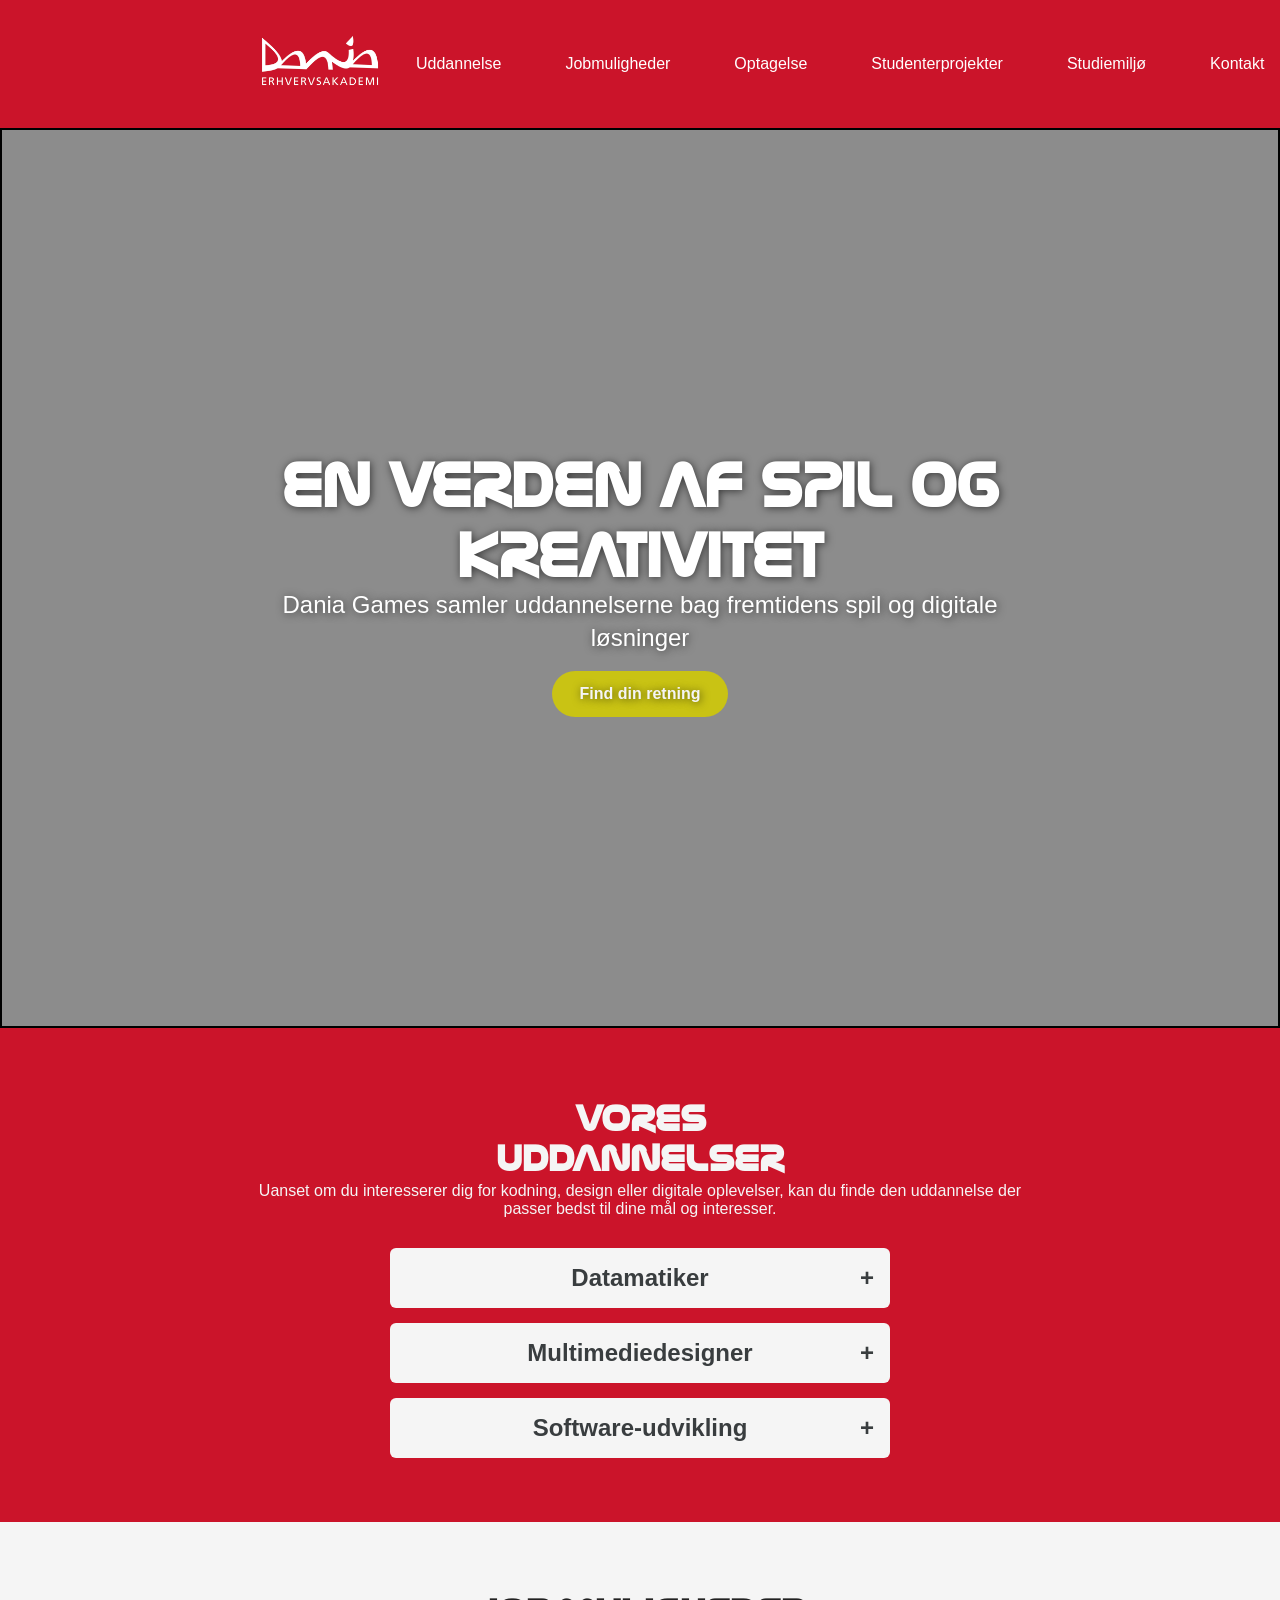
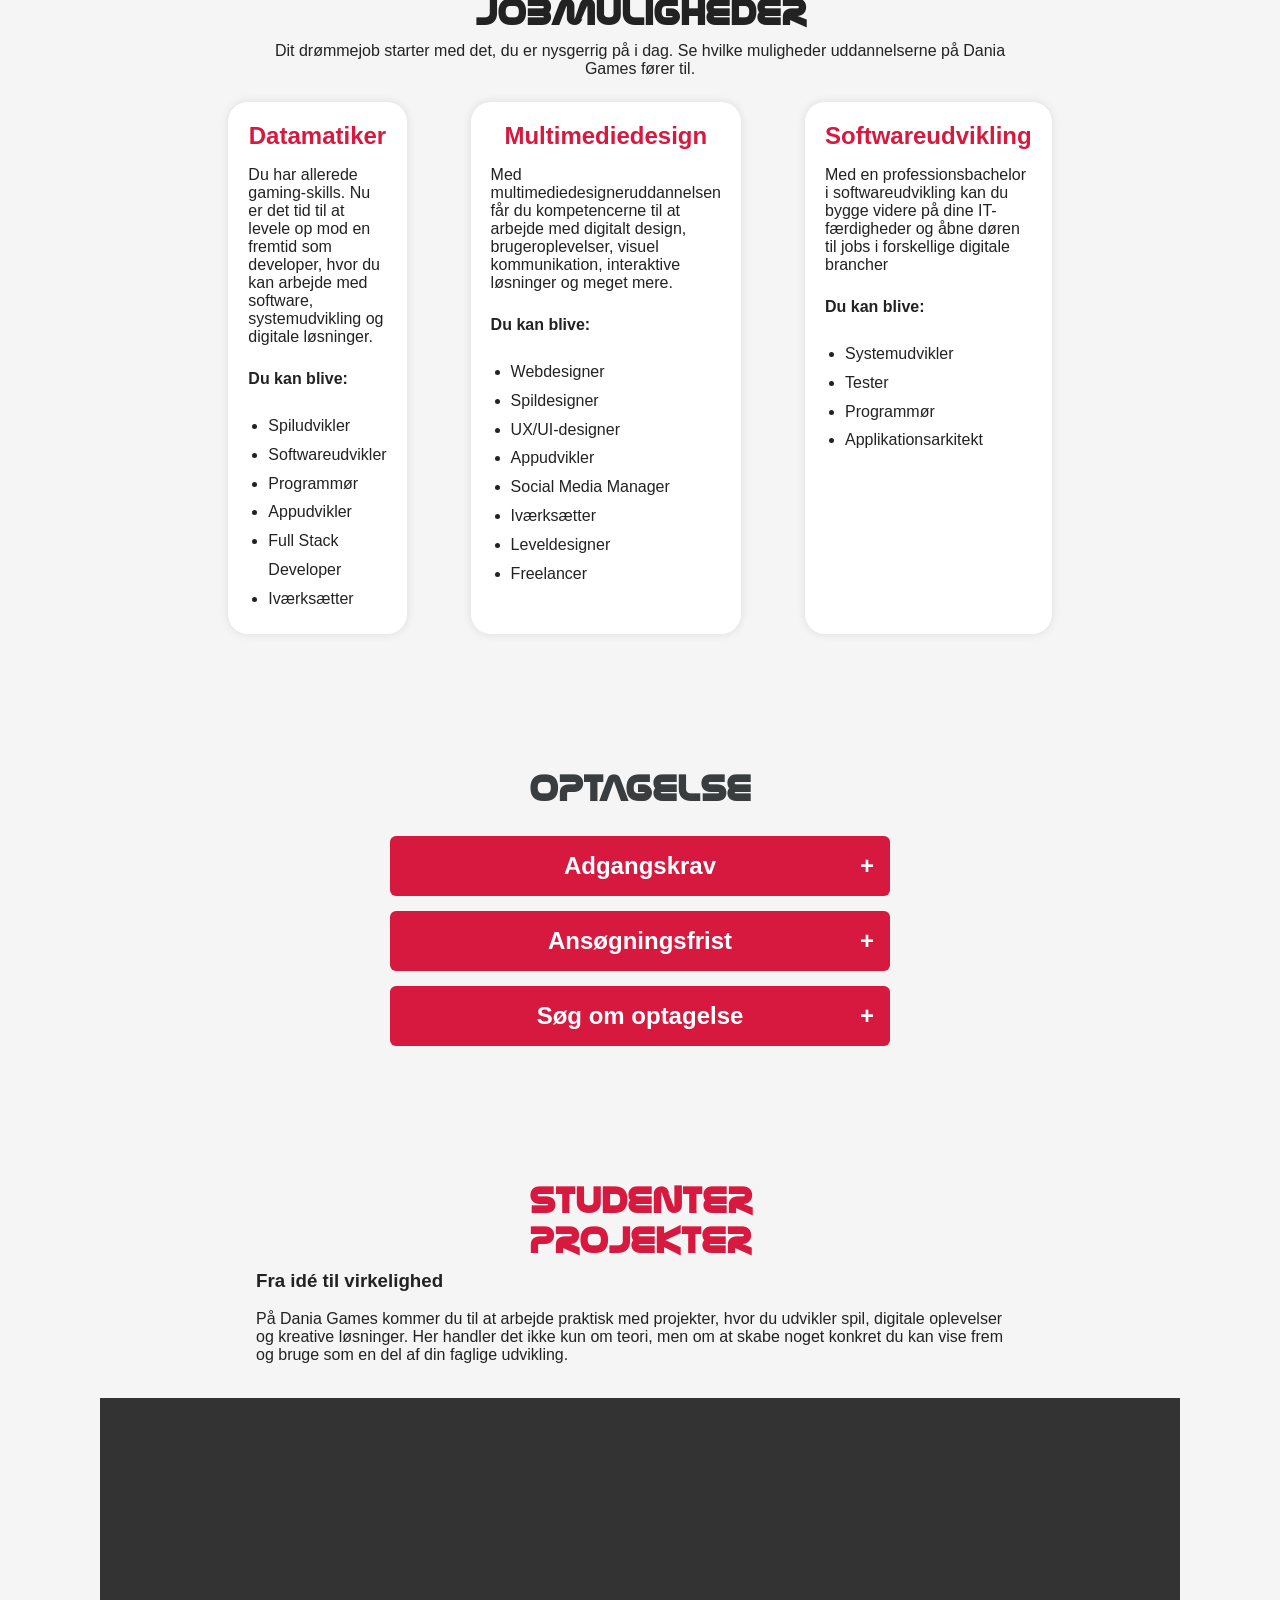
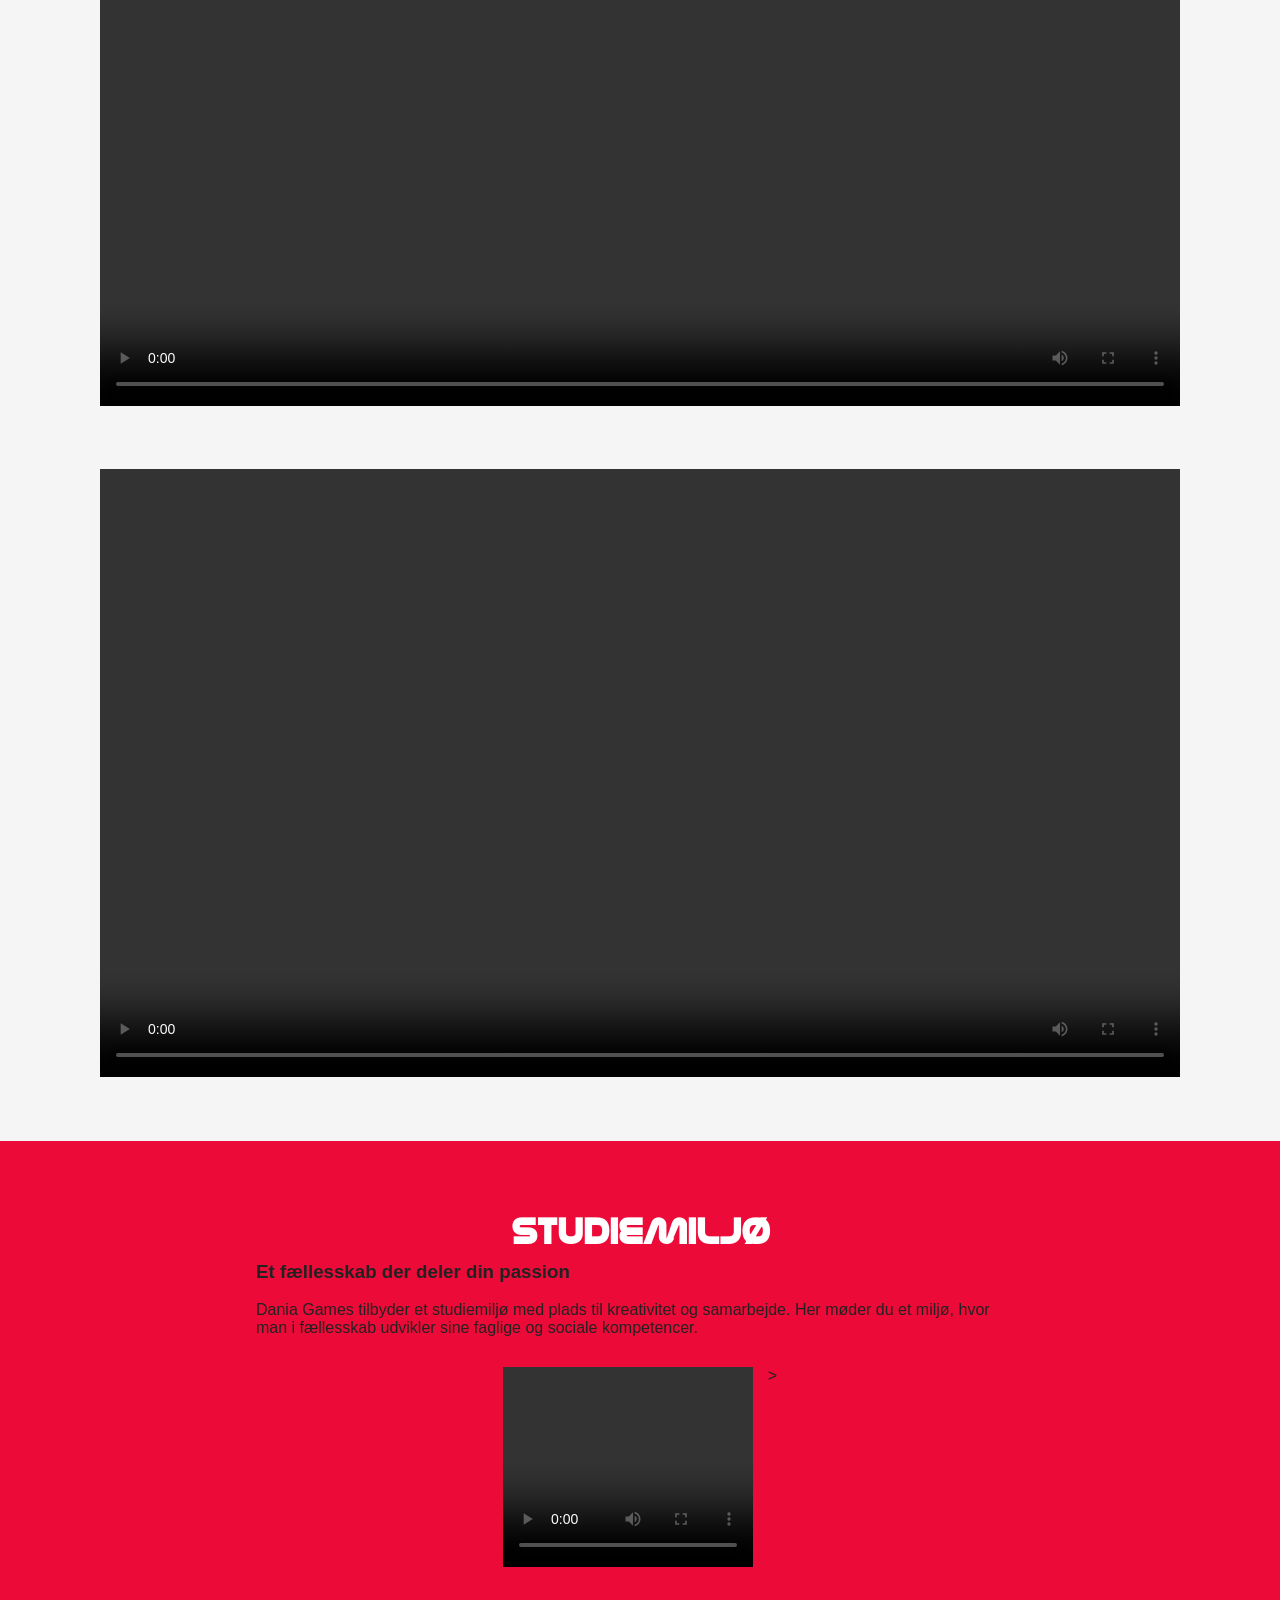
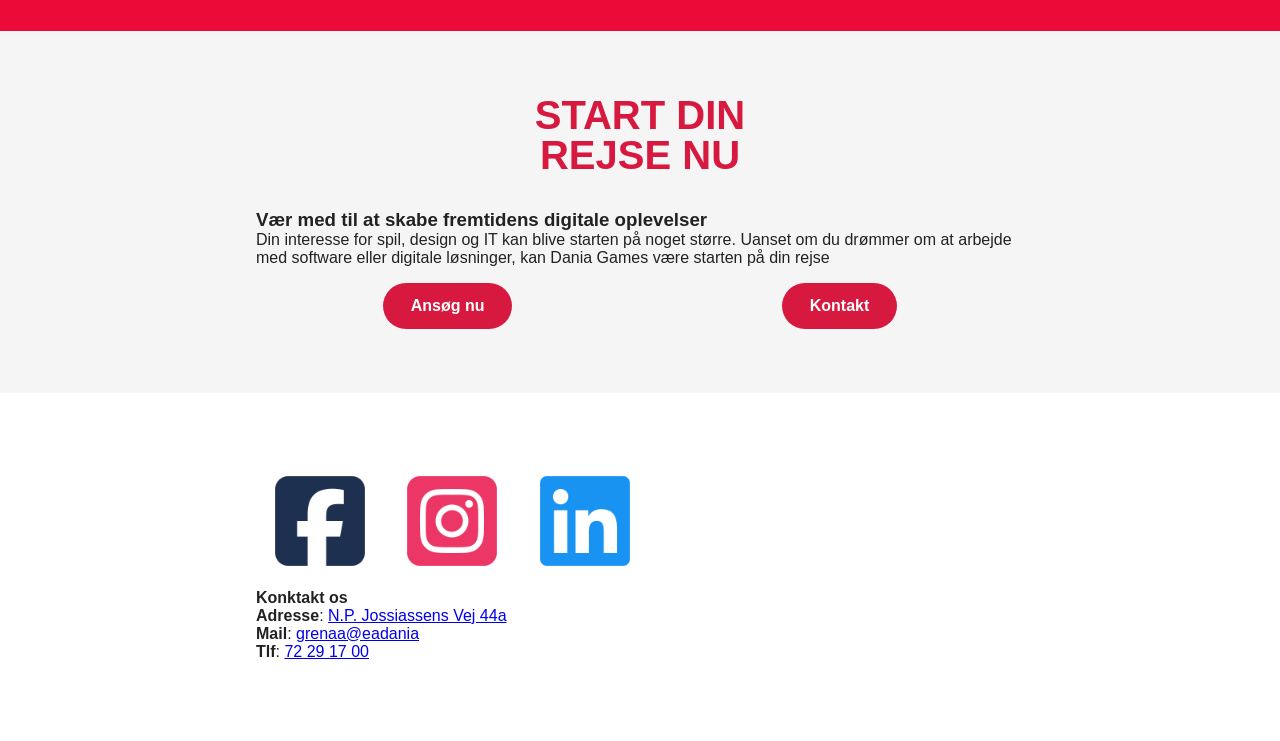
==== index.html @ d2fb2525 "test1" ====
<!DOCTYPE html>
<html lang="da">

<head>
  <meta charset="UTF-8" />
  <meta name="viewport" content="width=device-width, initial-scale=1.0">
  <link rel="stylesheet" href="styles.css">
  <script src="slideshow.js"></script>
  <script src="hamburger-menu.js" defer></script>
  <script src="top-btn.js" defer></script>
  <title>Dania Games | Uddannelser inden for spil IT og design</title>
  <meta name="description"
    content=" Hos Dania Games har du mulighed for at dykke ned i en verden af Spil, IT og digitalt design. Udforsk datamatiker, multimediedesigner og softwareudvikling og være med til at skabe fremtidens digitale oplevelser ">
</head>

<body>
  <header class="top-bar">
    <nav class="container nav">
      <a href="index.html">
        <img class="logo" src="imgs/Dania Logo.png" alt="logo">
      </a>
      <div class="hamburger" id="hamburger">
        <span></span>
        <span></span>
        <span></span>
      </div>
      <ul class="menu" id="menu">
        <li><a class="OpenPage" href="#uddannelser">Uddannelse</a></li>
        <li><a href="#drømmejob">Jobmuligheder</a></li>
        <li><a href="#optagelse">Optagelse</a></li>
        <li><a href="#studenterprojekter">Studenterprojekter</a></li>
        <li><a href="#studiemiljø">Studiemiljø</a></li>
        <li><a href="#kontakt">Kontakt</a></li>
      </ul>
    </nav>
  </header>

  <main>
    <section class="hero">
      <div class="video-wrapper">
        <video playsinline autoplay muted loop poster="cake.jpg" class="background-wrapper">
          <source src="vids/Dania Games Banner.mp4" type="video/mp4">
        </video>
        <div class="container">
          <div class="hero-content">
            <h1>En verden af spil og kreativitet</h1>

            <p>
              Dania Games samler uddannelserne bag fremtidens spil og digitale løsninger
            </p>

            <a href="#uddannelser" class="hero-btn">
              Find din retning
            </a>
          </div>
        </div>
      </div>
    </section>

    <section class="education" id="uddannelser">
      <div class="container">
        <h2>Vores<br>Uddannelser</h2>

        <p>Uanset om du interesserer dig for kodning, design eller digitale oplevelser, kan du finde den uddannelse der
          passer bedst til dine mål og interesser.</p>

        <div class="dropdown-container">

          <details>
            <summary>Datamatiker</summary>

            <div class="dropdown-content">
              <h4></h4>

              <p>
                Vil du udvikle apps, computerspil eller it-systemer? Uddannelsen som datamatiker, på engelsk Computer
                Science, giver dig en bred viden om programmering og åbner døren til en digital verden, hvor der er
                hårdt
                brug for specialister til at sørge for fremtidens udvikling.
              </p>

              <p>
                Datamatikeruddannelsen er en kombination af praktisk og teoretisk viden. De første 4 semestre af
                uddannelsen
                finder sted på erhvervsakademiet, hvor du bliver undervist på hold i både teoretiske og praktiske
                aspekter
                af uddannelsens kerneområder. Du vil blandt andet komme på virksomhedsbesøg og møde praktiske cases fra
                erhvervslivet.

                På femte og sidste semester af datamatikeruddannelsen skal du i praktik. Her får du for alvor lov til at
                afprøve din teoretiske viden i praksis. Efter praktikforløbet skal du skrive den afsluttende opgave.

                Datamatikeruddannelse i Grenaa
              </p>
              <a href="https://eadania.dk/uddannelser/datamatiker/" target="_blank" class="education-btn"> Læs mere om
                Datamatiker</a>
            </div>
          </details>

          <details>
            <summary>Multimediedesigner</summary>
            <div class="dropdown-content">
              <p>
                Drømmer du om at arbejde professionelt med design-processer samt udvikle og kode digitale
                brugeroplevelser?
                Så baner multimediedesigneruddannelsen vejen for en spændende visuel karriere.
              </p>
              <p>
                Uddannelsen i multimediedesign er en kombination af teori og praktisk erfaring. På de første tre
                semestre
                af
                uddannelsen i multimediedesign foregår undervisningen på erhvervsakademiet. Her vil du møde både
                holdundervisning og projektarbejde - begge dele praksisorienteret og virkelighedsnært. Du vil blandt
                andet
                komme på virksomhedsbesøg og møde cases fra den virkelige verden. På dit sidste semester af uddannelsen
                i
                multimediedesign skal du i praktik, hvor du for alvor kommer til at afprøve teorierne i praksis. Efter
                praktikken skal du skrive den afsluttende opgave.
              </p>
              <a href="https://eadania.dk/uddannelser/multimediedesigner/" target="_blank" class="education-btn"> Læs
                mere
                om
                Multimediedesigner</a>
            </div>
          </details>

          <details>
            <summary>Software-udvikling</summary>
            <div class="dropdown-content">
              <p>
                Uddannelsen som professionsbachelor i softwareudvikling er for datamatikere, der ønsker at blive endnu
                bedre
                klædt på til erhvervslivet med en avanceret teoretisk og praksisbaseret overbygning.
              </p>
              <p>
                Softwareudvikler-uddannelsen er en kombination af praktisk og teoretisk viden. De første 2 semestre af
                uddannelsen finder sted på erhvervsakademiet, hvor du bliver undervist på hold i både teoretiske og
                praktiske aspekter af uddannelsens kerneområder. På tredje og sidste semester af
                softwareudvikler-uddannelsen skal du i praktik. Her får du for alvor lov til at afprøve din teoretiske
                viden
                i praksis. Efter praktikforløbet skal du skrive den afsluttende bacheloropgave.
              </p>
              <a href="https://eadania.dk/uddannelser/softwareudvikling/" target="_blank" class="education-btn"> Læs
                mere
                om
                Software-Udvikler</a>
            </div>
          </details>
        </div>
      </div>
    </section>

    <section class="dream-job" id="drømmejob">
      <div class="container">
        <h2>Jobmuligheder</h2>
        <p>Dit drømmejob starter med det, du er nysgerrig på i dag. Se hvilke muligheder uddannelserne på Dania Games
          fører
          til.</p>

        <div class="job-slideshow-container">

          <button class="button button-left">⬅</button>

          <div class="slideshow-card slideshow-item">
            <h3>Datamatiker</h3>
            <p class="slideshow-txt">Du har allerede gaming-skills. Nu er det tid til at levele op mod en fremtid som
              developer, hvor du kan arbejde med software, systemudvikling og digitale løsninger. </p>
            <p class="slideshow-bold">Du kan blive:</p>
            <ul>
              <li>Spiludvikler</li>
              <li>Softwareudvikler</li>
              <li>Programmør</li>
              <li>Appudvikler</li>
              <li>Full Stack Developer</li>
              <li>Iværksætter</li>
            </ul>
          </div>

          <div class="slideshow-card slideshow-item">
            <h3>Multimediedesign</h3>
            <p class="slideshow-txt">Med multimediedesigneruddannelsen får du kompetencerne til at arbejde med digitalt
              design, brugeroplevelser, visuel kommunikation, interaktive løsninger og meget mere.</p>
            <p class="slideshow-bold">Du kan blive:</p>
            <ul>
              <li>Webdesigner</li>
              <li>Spildesigner</li>
              <li>UX/UI-designer</li>
              <li>Appudvikler</li>
              <li>Social Media Manager</li>
              <li>Iværksætter</li>
              <li>Leveldesigner</li>
              <li>Freelancer</li>
            </ul>
          </div>

          <div class="slideshow-card slideshow-item">
            <h3>Softwareudvikling</h3>
            <p class="slideshow-txt">Med en professionsbachelor i softwareudvikling kan du bygge videre på dine
              IT-færdigheder og åbne døren til jobs i forskellige digitale brancher</p>
            <p class="slideshow-bold">Du kan blive:</p>
            <ul>
              <li>Systemudvikler</li>
              <li>Tester</li>
              <li>Programmør</li>
              <li>Applikationsarkitekt</li>
            </ul>
          </div>

          <button class="button button-right">➡</button>
        </div>
      </div>
    </section>

    <section class="requirements" id="optagelse">
      <div class="container">
        <h2>Optagelse</h2>
        <br>

        <div class="requirements-container">

          <details class="details1">
            <summary class="summary1">Adgangskrav</summary>

            <div class="requirements-content">
              <h4>Datamatiker & Multimediedesigner</h4>

              <p>
                For at blive optaget, skal du have en gymnasial eksamen (kvote 1) eller en erhvervsuddannelse (kvote 2).
                Derudover kan der være nogle specifikke fag, som også skal være bestået. Et fag er bestået, når det
                vægtede
                gennemsnit af samtlige opnåede karakterer (på eksamensbeviset) i det konkrete fag er mindst 2,0 uden
                oprunding. Adgangskravene skal være opfyldt ved studiestart. Du kan derfor godt søge om optagelse, inden
                du
                er færdig med fx din adgangsgivende eksamen eller supplerende fag.
              </p>
              <a href="https://eadania.dk/uddannelser/" target="_blank" class="requirements-btn"> Læs
                mere om adgangskrav til datamatiker og multimediedesigner</a>

              <h4>Software-udvikling</h4>
              <p> For at blive optaget skal du have en adgangsgivende erhvervsakademiuddannelse. Du kan muligvis blive
                optaget på uddannelsen, selvom du ikke opfylder de formelle krav. Det kan du, hvis du kan dokumentere,
                at
                du
                har faglige kvalifikationer, som kan sidestilles med de formelle krav.</p>
              <a href="https://eadania.dk/uddannelser/softwareudvikling/" target="_blank" class="requirements-btn"> Læs
                mere om adgangskrav til software-udvikling</a>
            </div>
            <div class="requirements-content">
              <h4>Datamatiker</h4>

              <p>
                Bestået Matematik B
              </p>

              <h4>Multimediedesigner</h4>

              <p>
                Bestået Engelsk C<br>bestået Matematik C, Virksomhedsøkonomi C og/eller Erhvervsøkonomi C.
              </p>

              <h4>Softwareudvikler</h4>

              <p>
                Bestået Dansk A, Engelsk B, Matematik A <br> karaktergennemsnit på mindst 6,0.
              </p>
              <!-- dette er taget fra københavn uddannelsen fordi der ikke længere er en grenå på optagelse.dk -->

            </div>
          </details>

          <details class="details1">
            <summary class="summary1">Ansøgningsfrist</summary>

            <div class="requirements-content">
              <h4>Datamatiker & Multimediedesigner</h4>

              <p>
                15. marts kl. 12:00
              </p>
              <p>Her skal du søge om optagelse på en baggrund, som ikke falder ind under betingelserne for at søge til
                fristen
                5. juli. Det gælder:</p>
              <p>5. juli kl. 12:00</p>
              <p>Her skal du søge om optagelse, hvis du ønsker at søge gennem kvote 1 og ønsker at blive optaget alene
                på
                baggrund af en dansk gymnasial eksamen. </p>

              <h4>Software-Udvikler</h4>
              <p>15. marts kl. 12.00</p>
              <p>For ansøgere med en adgangsgivende uddannelse, der kræver bestået adgangsprøve</p>
              <p>1. juli kl 12.00</p>
              <p>For uddannelser med sommerstart (september)</p>
              <p>31. januar kl. 12.00</p>
              <p>For uddannelser med vinterstart (februar)</p>
              <a href="https://eadania.dk/vejledning/optagelse/" target="_blank"> Læs mere om ansøgningsfrister</a>
            </div>
          </details>

          <details class="details1">
            <summary class="summary1">Søg om optagelse</summary>

            <div class="requirements-content">
              <h4>Sådan søger du om optagelse</h4>
              <p>Din ansøgning skal laves digitalt på optagelse.dk og du skal bruge dit MitID.Du kan lave din ansøgning
                i
                flere omgange, og den er først sendt
                afsted, når du har underskrevet digitalt med dit MitID. Det sidste skal du til gengæld huske at gøre
                inden
                ansøgningsfristen.</p>
              <a href="https://www.optagelse.dk/videregaaende-uddannelse.shtml" target="_blank"> Søg om optagelse
                her</a>

              <h4>Optagelse efter ansøgningsfristerne</h4>
              <p>Du kan blive optaget efter ansøgningsfristerne, hvis vi har ledige studiepladser. Ansøgere, der søger
                inden
                fristerne, får dog tildelt en studieplads først.
                Optagelse på en ledig studieplads kræver stadig, at du opfylder adgangskravene.Efter det ordinære optag
                vil
                du
                sidst i juli kunne finde de uddannelser, som vi
                har ledige studiepladser på her og ønsker du at søge om en af de ledige studiepladser, foregår det
                nemstudie.dk</p>
              <a href="https://eadania.dk/kampagner/ledige-pladser/" target="_blank"> Se ledige pladser</a>
            </div>
        </div>
        </details>
      </div>
    </section>

    <section class="student-projects" id="studenterprojekter">
      <div class="container">
        <h2>Studenter<br>projekter</h2>
        <h3>Fra idé til virkelighed</h3>
        <br>
        <p>På Dania Games kommer du til at arbejde praktisk med projekter, hvor du udvikler spil, digitale oplevelser og
          kreative løsninger. Her handler det ikke kun om teori, men om at skabe noget konkret du kan vise frem og bruge
          som
          en del af din faglige udvikling.</p>
        <br>

        <div class="student-slideshow-container" alt="erhvervsakademi spil">
          <button class="button button-left">⬅</button>

          <video width="250" height="200" controls class="slideshow-item video">
            <source src="vids/Godstone Trailer.mp4" type="video/mp4">
          </video>

          <video width="250" height="200" controls class="slideshow-item video">
            <source src="vids/Fixpert Trailer.mp4" type="video/mp4">
          </video>

          <button class="button button-right">➡</button>
        </div>
      </div>
      </div>
    </section>

    <section class="study-environment" id="studiemiljø" alt="miljø">
      <div class="container">
        <h2>Studiemiljø</h2>
        <h3>Et fællesskab der deler din passion</h3>
        <br>
        <p>Dania Games tilbyder et studiemiljø med plads til kreativitet og samarbejde. Her møder du et miljø, hvor man
          i fællesskab udvikler sine faglige og sociale kompetencer.</p>

        <div class="video2" alt="skolen">
          <video width="250" height="200" controls>
            <source src="vids/dania promo.mp4" type="video/mp4">
          </video>>
        </div>
      </div>
    </section>

    <section class="journey" id="kontakt" alt="Dania uddannelser">
      <div class="container">
        <h2>Start din<br> rejse nu</h2>
        <br>
        <h3>Vær med til at skabe fremtidens digitale oplevelser</h3>
        <p>Din interesse for spil, design og IT kan blive starten på noget større. Uanset om du drømmer om at arbejde
          med
          software eller digitale løsninger, kan Dania Games være starten på din rejse</p>
        <div class="journey-content">
          <a href="https://eadania.dk/uddannelser/" target="_blank" class="journey-btn">Ansøg nu</a>
          <a href="https://eadania.dk/her-ligger-vi/grenaa/#sec_6" target="_blank" class="journey-btn">Kontakt</a>
        </div>
      </div>
    </section>
    <section class="footer">
      <div class="container">
        <div class="some">
          <a href="https://www.facebook.com/Daniagames" title="Følg på Facebook" target="_blank">
            <img class="logo" src="imgs/square-facebook-brands-solid.png" alt="Facebook"></a>
          <a href="https://www.instagram.com/daniagamesgrenaa/" title="Følg på Instagram" target="_blank">
            <img class="logo" src="imgs/square-instagram-brands-solid.png" alt="instagram"></a>
          <a href="https://www.linkedin.com/school/erhvervsakademi-dania/" title="Følg på LinkedIn" target="_blank">
            <img class="logo" src="imgs/linkedin-brands-solid.png" alt="LinkedIn"></a>
        </div>
        <div class="konktakt-os">
          <h4>Konktakt os</h4>
          <p>
            <strong>Adresse</strong>:
            <a href="https://maps.app.goo.gl/s2pykmqTsiyP87nMA">N.P. Jossiassens Vej 44a </a>
            <br>
            <strong>Mail</strong>:
            <a href="mailto:grenaa@eadania.dk" br>grenaa@eadania</a>
            <br>
            <strong>Tlf</strong>:
            <a href="tel:72291700">72 29 17 00</a>
          </p>
        </div>
      </div>
    </section>
  </main>
  <button id="topBtn" title="Til toppen">↑</button>
  <script>
    new SlideShow(".job-slideshow-container")
    new SlideShow(".student-slideshow-container")
  </script>
</body>
</html>
---- styles.css ----
* {
      margin: 0;
      padding: 0;
      box-sizing: border-box;
      font-family: Arial, Helvetica, sans-serif;
    }

    @font-face {
      font-family: Nasalization;
      src: url("Font/Nasalization.ttf") format("truetype");
    }

    body {
      background: #ffffff;
      color: #222;
    }

    #topBtn {
      display: none;
      position: fixed;
      bottom: 20px;
      right: 20px;
      z-index: 999;
      border: none;
      background: #000;
      color: #fff;
      padding: 4px 8px;
      border-radius: 50%;
      cursor: pointer;
      font-size: 12px;
    }

    #topBtn:hover {
      background: #333;
    }

    .top-bar {
      display: flex;
      align-items: center;
      justify-content: center;
      background-color: #cb142a;
      height: 128px;
      overflow: hidden;
    }

    .nav {
      display: flex;
      justify-content: space-between;
      align-items: center;
    }

    .menu {
      display: none;
    }

    .menu.active {
      display: flex;
      flex-direction: column;
      width: 100svw;
      position: absolute;
      top: 128px;
      background-color: white;
      left: 0;
    }

    .menu.active li {
      size: 8px;
      width: 100%;
    }

    .logo {
      width: 128px;
      margin: 0px;
    }

    .top-bar ul li a:hover {
      background-color: #F2C9CB;
      color: black;
      border-radius: 8px;
    }

    .hamburger {
      display: flex;
      flex-direction: column;
      gap: 4px;
      cursor: pointer;
      width: 24px;
    }

    .hamburger span {
      height: 4px;
      background-color: white;
    }

    .container {
      width: 100%;
      padding-inline: 16px;
    }

    section {
      display: flex;
      justify-content: center;
      padding-block: 32px;
    }

    h2 {
      margin-bottom: 16px;
      line-height: 1;
      text-align: center;
    }

    p {
      margin-bottom: 16px;
    }

    .hero {
      height: 100svh;
      background: url("vids/Dania\Games\Banner.mp4") center/cover no-repeat;
      position: relative;
      display: flex;
      align-items: center;
      justify-content: center;
      text-align: center;
      padding: 0;
    }

    .hero::before {
      content: "";
      position: absolute;
      inset: 0;
      background: rgba(0, 0, 0, 0.45);
    }

    .hero-content {
      position: relative;
      z-index: 2;
      color: white;
      max-width: 1440px;
      text-shadow: 1px 1px 8px rgba(0,0,0,0.6);
    }

    .background-wrapper {
      object-fit: cover;
      position: absolute;
      top: 0;
      left: 0;
      height: 100%;
      width: 100%;
    }

    .video-wrapper {
      border: 2px solid #000;
      width: 100%;
      height: 100%;
      position: relative;
      overflow: hidden;
      text-align: center;
      display: flex;
      align-items: center;
      justify-content: center;
    }

    .hero h1 {
      font-size: 56px;
      line-height: 1.1;
      text-transform: uppercase;
      margin-bottom: 8px;
      font-family: Nasalization;
    }

    .hero p {
      font-size: 24px;
      line-height: 1.4;
      margin-bottom: 16px;
    }

    .hero-btn {
      display: inline-block;
      background: #C9C314;
      color: #F5F5F5;
      padding: 14px 28px;
      border-radius: 40px;
      text-decoration: none;
      font-weight: bold;
      font-size: 1rem;
      transition: 0.3s;
    }

    .hero-btn:hover {
      background: #CECC7F;
      color: #989A9A;
    }

    .education {
      background: #cb142a;
      color: #F5F5F5;
      text-align: center;
      display: flex;
    }

    .education h2 {
      font-size: 40px;
      line-height: 1;
      text-transform: uppercase;
      margin-bottom: 10px;
      font-family: Nasalization;
    }

    .education p {
      margin-bottom: 30px;
      font-size: 16px;
    }

    .education-btn {
      font-size: 16px;
      color: #cb142a;
      font-weight: bolder;
    }

    .education-btn:hover {
      font-weight: bold;
      color: #989A9A;
    }

    .dropdown-container {
      display: flex;
      flex-direction: column;
      gap: 15px;
      max-width: 275px;
      margin: 0 auto;
      align-items: center;
    }

    details {
      background: #F5F5F5;
      color: #393D3F;
      border-radius: 6px;
      overflow: hidden;
      width: 275px;
    }

    summary {
      list-style: none;
      padding: 16px;
      cursor: pointer;
      font-size: 24px;
      font-weight: bold;
      position: relative;
    }

    summary::after {
      content: "+";
      position: absolute;
      right: 16px;
      top: 50%;
      transform: translateY(-50%);
      font-size: 24px;
    }

    details[open] summary::after {
      content: "−";
    }

    .dropdown-content {
      padding: 0 15px 15px;
      text-align: left;
      line-height: 1.6;
      border-top: 1px solid #ddd;
    }

    .dropdown-content h4 {
      color: #d7193f;
    }

    .dropdown-content ul {
      padding-left: 20px;
    }

    .slideshow-item {
      display: none;
    }

    .slideshow-card {
      width: 275px;
      min-height: 510px;
      padding: 20px;
      background: white;
      border-radius: 20px;
      box-shadow: 0 0 10px rgba(0, 0, 0, 0.1);
    }

    .slideshow-item.active {
      display: block;
    }

    .dream-job {
      background: #f5f5f5;
      text-align: center;
      display: flex;
    }

    .dream-job h2 {
      font-size: 2.5rem;
      text-transform: uppercase;
      font-weight: 900;
      font-family: Nasalization;
    }

    .dream-job p {
      margin-bottom: 24px;
    }

    .job-slideshow-container {
      display: flex;
      align-content: center;
      justify-content: center;
      gap: 4px;
    }

    .slideshow-card h3 {
      color: #d7193f;
      font-size: 24px;
      padding-bottom: 16px;
      font-weight: bold;
    }

    .slideshow-txt {
      text-align: left;
    }

    .slideshow-bold {
      font-weight: bold;
      text-align: left;
    }

    .slideshow-card ul {
      text-align: left;
      padding-left: 20px;
      line-height: 1.8;
    }

    .button {
      display: flex;
      padding: 5px;
      align-self: center;
      align-items: center;
      background-color: #ff0033;
      border-radius: 50%;
    }

    .details1 {
      background: #d7193f;
      color: #222;
      border-radius: 6px;
      overflow: hidden;
    }

    .summary1 {
      color: white;
    }

    .requirements {
      background: #f5f5f5;
      color: #393D3F;
      text-align: center;
      display: flex;
      flex-direction: column;
      align-items: center;
    }

    .requirements h2 {
      font-size: 40px;
      line-height: 1;
      text-transform: uppercase;
      font-weight: 900;
      font-family: Nasalization;
    }

    .requirements h4 {
      font-size: 20px;
    }

    .requirements p {
      margin-bottom: 30px;
      font-size: 1rem;
    }

    .requirements-container {
      display: flex;
      color: white;
      flex-direction: column;
      gap: 15px;
      max-width: 320px;
      margin: 0 auto;
      align-items: center;
      justify-content: center;
    }

    .requirements-content {
      padding: 0 15px 15px;
      color: white;
      text-align: left;
      line-height: 1.6;
      border-top: 1px solid #ddd;
    }

    .requirements-content h4 {
      color: white;
    }

    .requirements-content ul {
      padding-left: 20px;
    }

    .student-projects {
      display: flex;
      margin: 0 auto;
      background-color: #f5f5f5;
      align-items: center;
    }

    .student-projects h2 {
      font-size: 40px;
      color: #d7193f;
      text-transform: uppercase;
      font-weight: 900;
      font-family: Nasalization;
    }

    .student-projects p {
      font-size: 1rem;
      align-content: center;
    }

    .video {
      width: 275px;
      height: auto;
      aspect-ratio: 16/9;
    }

    .student-slideshow-container {
      display: flex;
      gap: 4px;
    }

    .study-environment {
      display: flex;
      flex-direction: column;
      margin: 0 auto;
      background: #ec0b38;
      align-items: center;
    }

    .study-environment h2 {
      font-size: 40px;
      color: white;
      text-transform: uppercase;
      font-weight: 900;
      font-family: Nasalization;
    }

    .study-environment p {
      margin-bottom: 30px;
      font-size: 1rem;
      align-content: center;
    }

    .video2 {
      display: flex;
      flex-direction: row;
      justify-content: center;
      margin: 0 auto;
      gap: 15px;
    }

    .journey {
      display: flex;
      margin: 0 auto;
      background-color: #f5f5f5;
      align-items: center;
    }

    .journey h2 {
      font-size: 40px;
      color: #d7193f;
      text-transform: uppercase;
      font-weight: 900;
    }

    .journey p {
      font-size: 1rem;
      align-content: center;
    }

    .journey-content {
      display: flex;
      flex-direction: row;
      margin: 0 auto;
      gap: 16px;
      z-index: 2;
      color: white;
    }

    .journey-btn {
      display: inline-block;
      background: #d7193f;
      color: white;
      padding: 14px 28px;
      border-radius: 40px;
      text-decoration: none;
      font-weight: bold;
      font-size: 1rem;
      transition: 0.3s;
      margin: 0 auto;
    }

    /* Desktop/tablet styling */
    @media(min-width:768px) {

      .top-bar {
        position: sticky;
        z-index: 1000;
        max-width: 100%;
        top: 0;
      }

      .container {
        padding-inline: 96px;
      }

      section {
        padding-block: 64px;
      }

      .hero h1 {
        font-size: 64px;
      }

      .hero p {
        font-size: 24px;
      }

      .education h2,
      .dream-job h2 {
        font-size: 40px;
      }

      .dropdown-container,
      .requirements-container {
        width: 600px;
        max-width: none;
      }

      .dropdown-container details {
        width: 500px;
        max-width: none;
      }

      .requirements-container details {
        width: 500px;
        max-width: none;
      }

      .slideshow-card {
        width: 225px;
      }

      .button {
        display: none;
      }

      .slideshow-item {
        display: block;
      }

      .job-slideshow-container {
        gap: 64px;
      }

      .student-slideshow-container {
        flex-direction: column;
        width: 100%;
        gap: 64px;
        align-items: center;
      }

      .video {
        width: 1080px;
      }
    }

    @media(min-width:1280px) {

      .container {
        max-width: 1920px;
        padding-inline: 256px;
      }

      .slideshow-card {
        width: 320px;
      }

      section {
        padding-block: 64px;
      }

      .menu {
        display: flex;
        align-items: center;
        list-style-type: none;
      }

      .menu li a {
        margin: 30px;
        justify-content: right;
        text-decoration: none;
        color: white;
        margin: 16px;
        padding: 16px;
        background-color: #cb142a;
      }

      .hamburger {
        display: none;
      }

      #topBtn {
        display: none;
        position: fixed;
        bottom: 20px;
        right: 20px;
        z-index: 999;
        border: none;
        background: #000;
        color: #fff;
        padding: 14px 18px;
        border-radius: 50%;
        cursor: pointer;
        font-size: 12px;
      }
    }
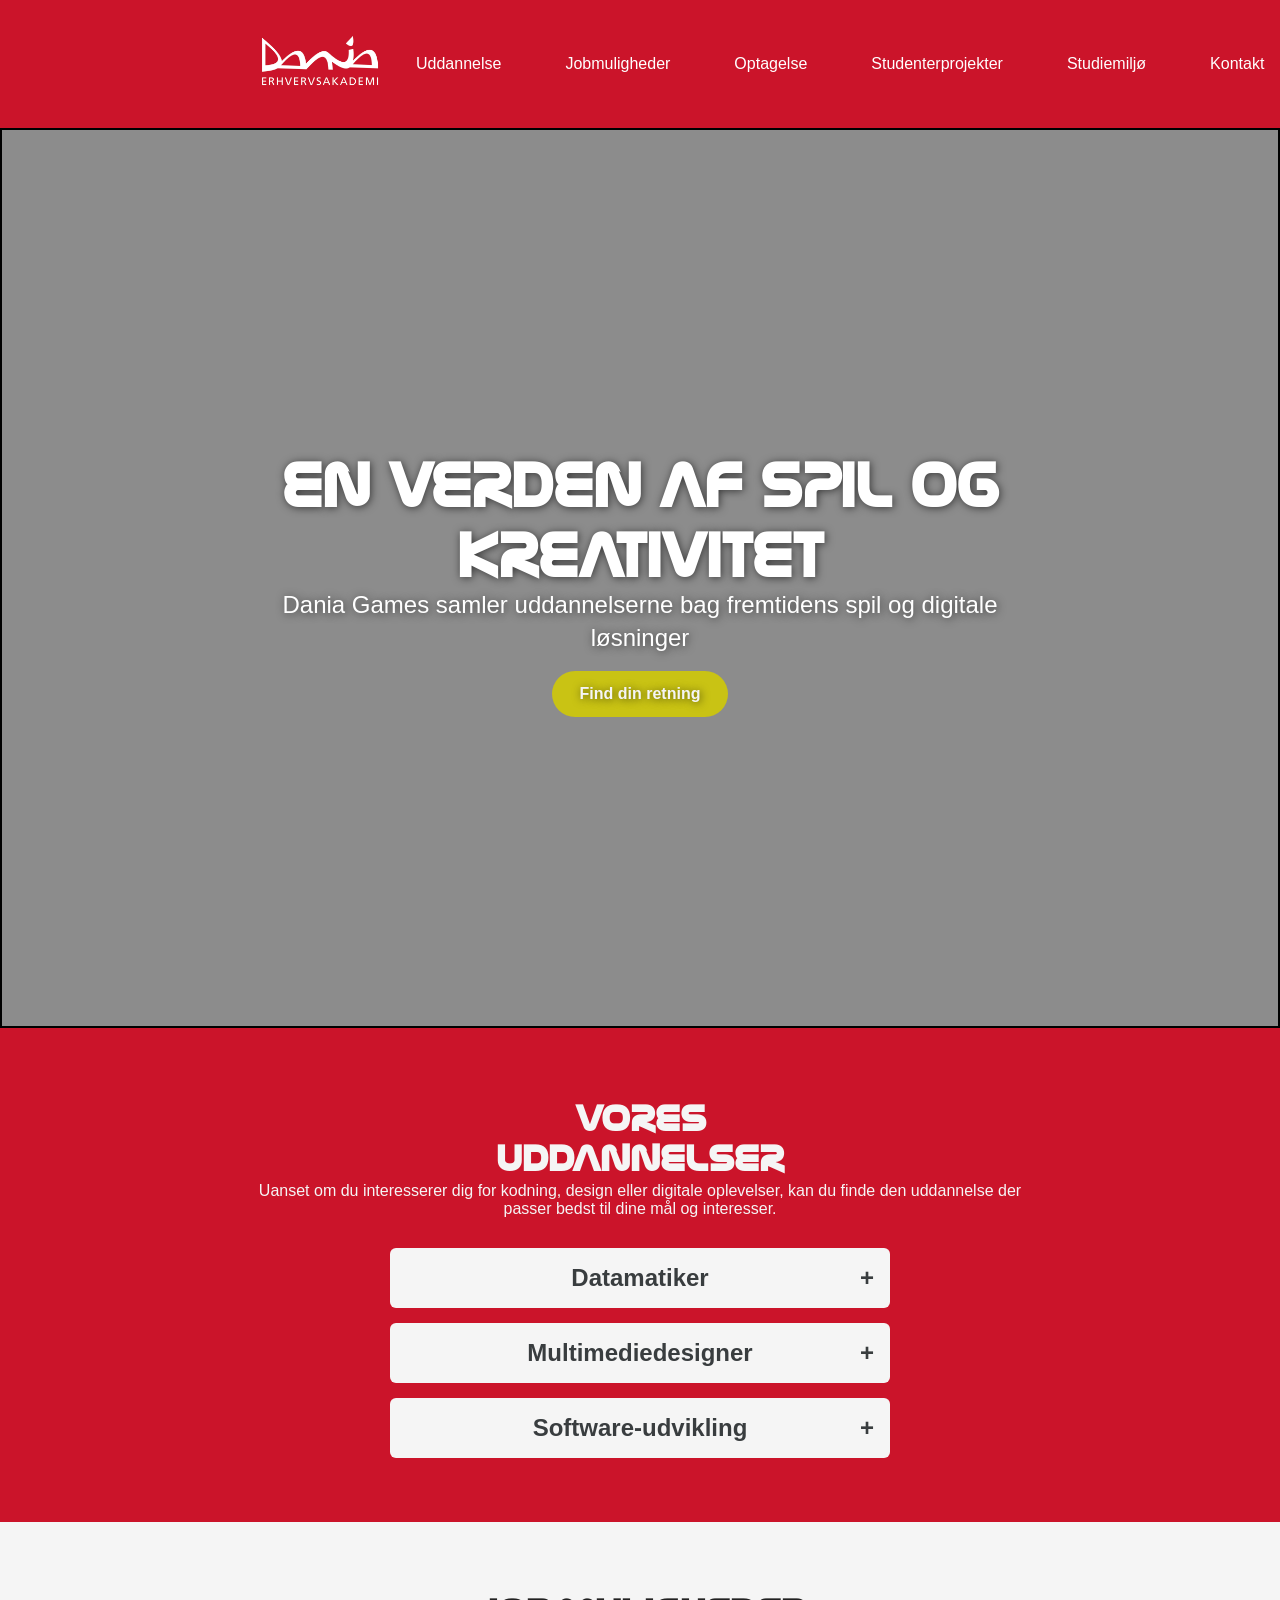
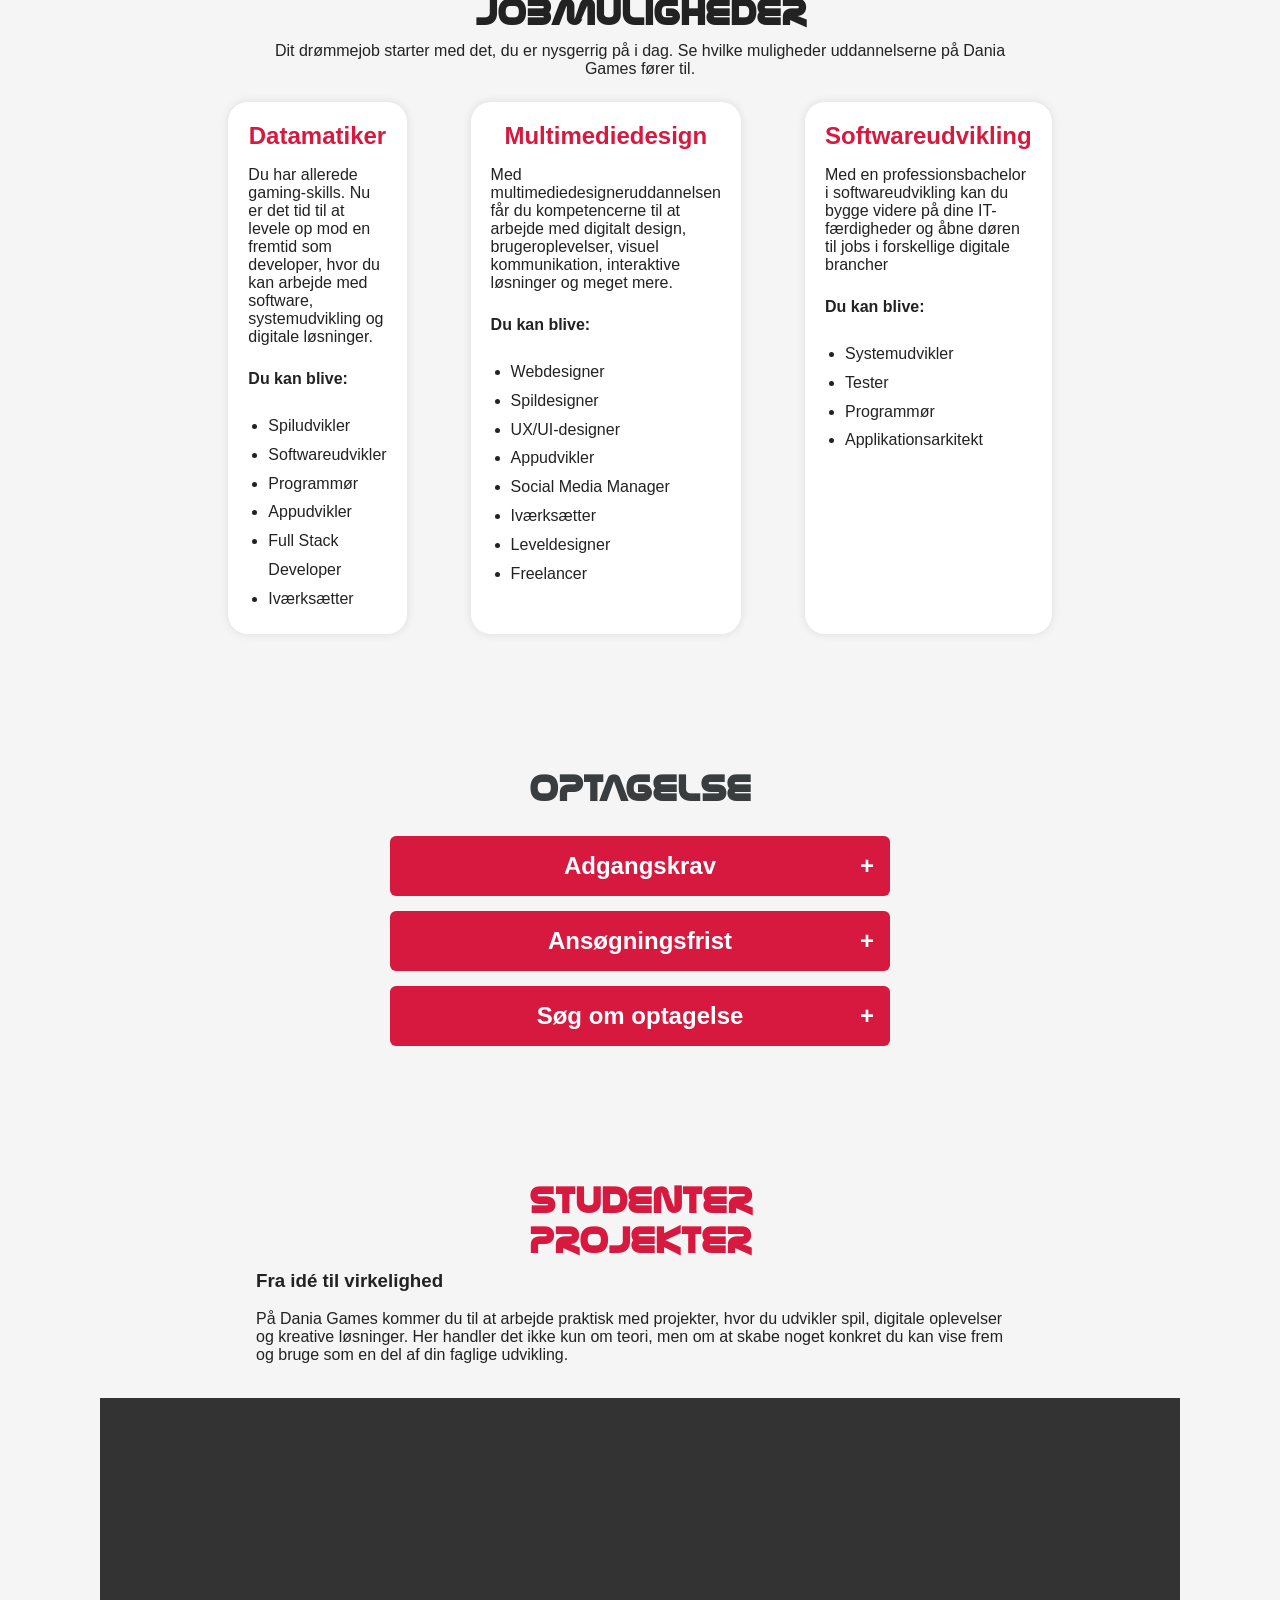
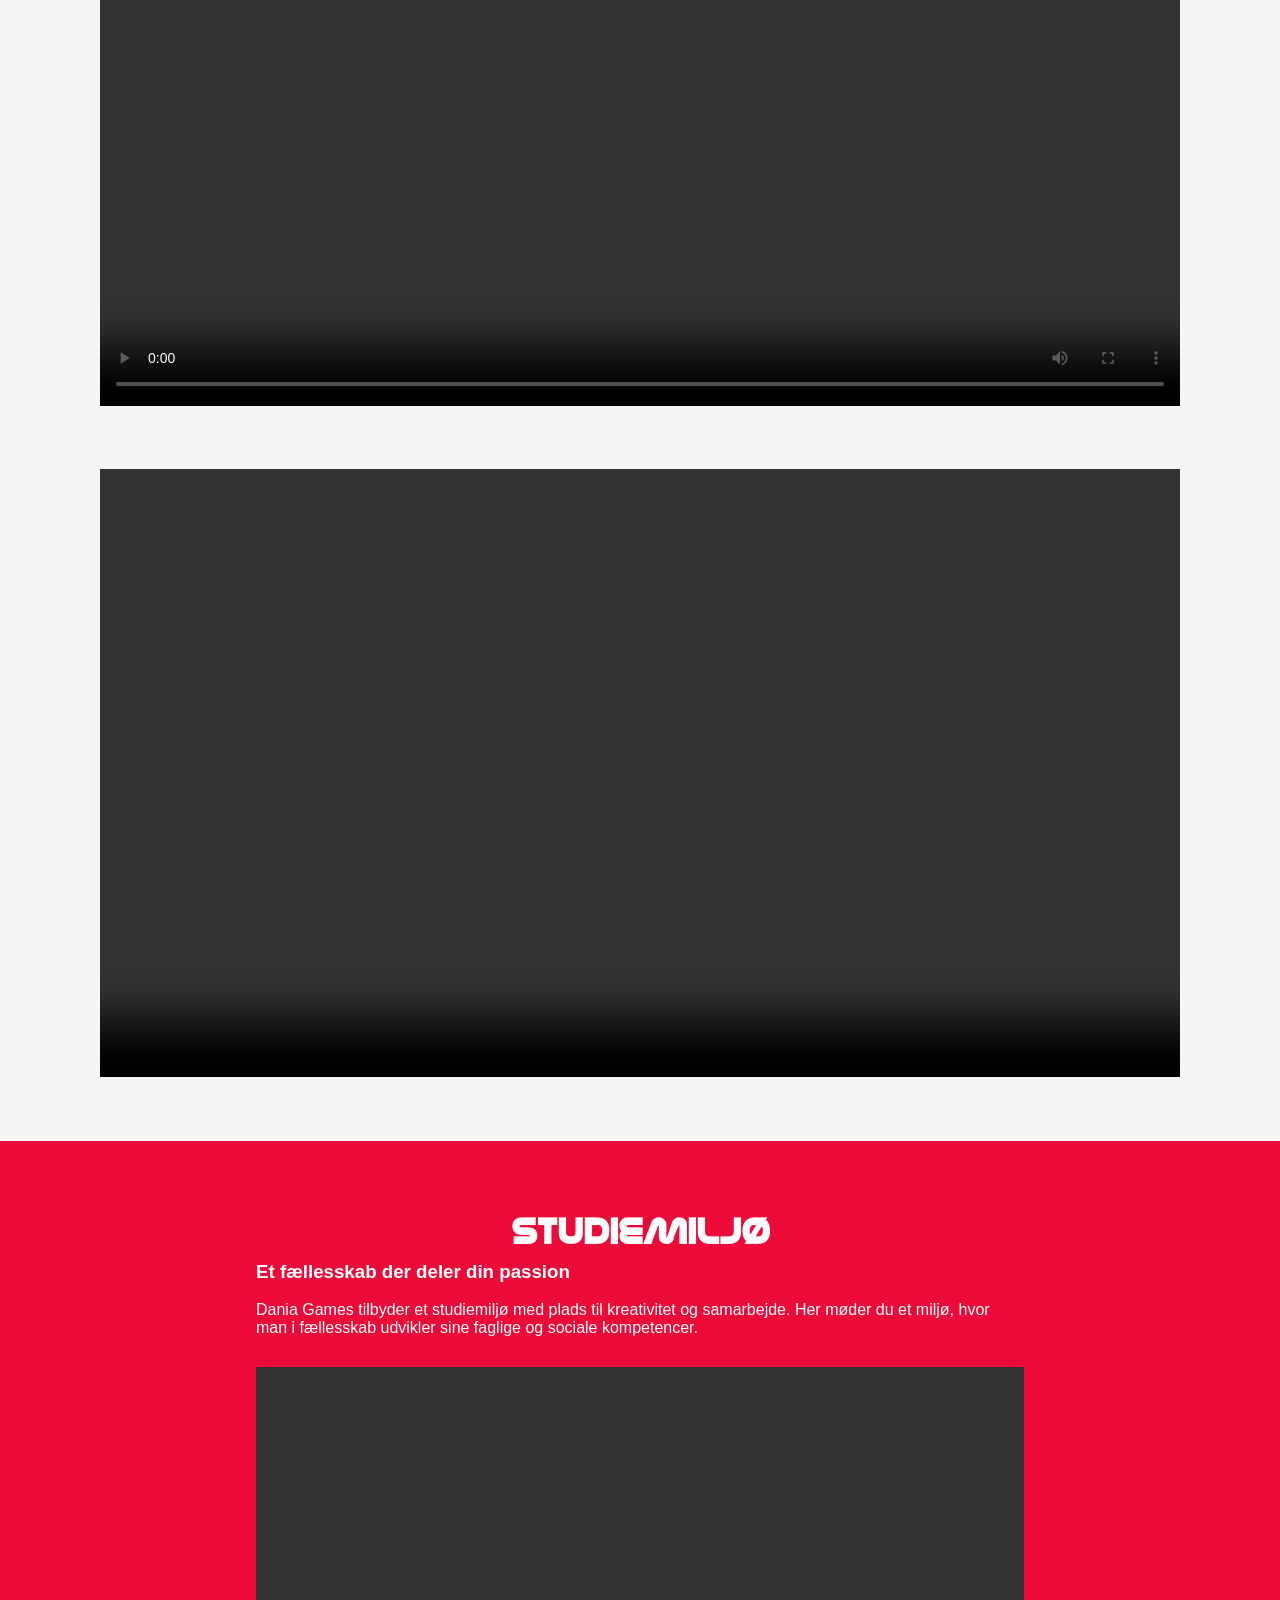
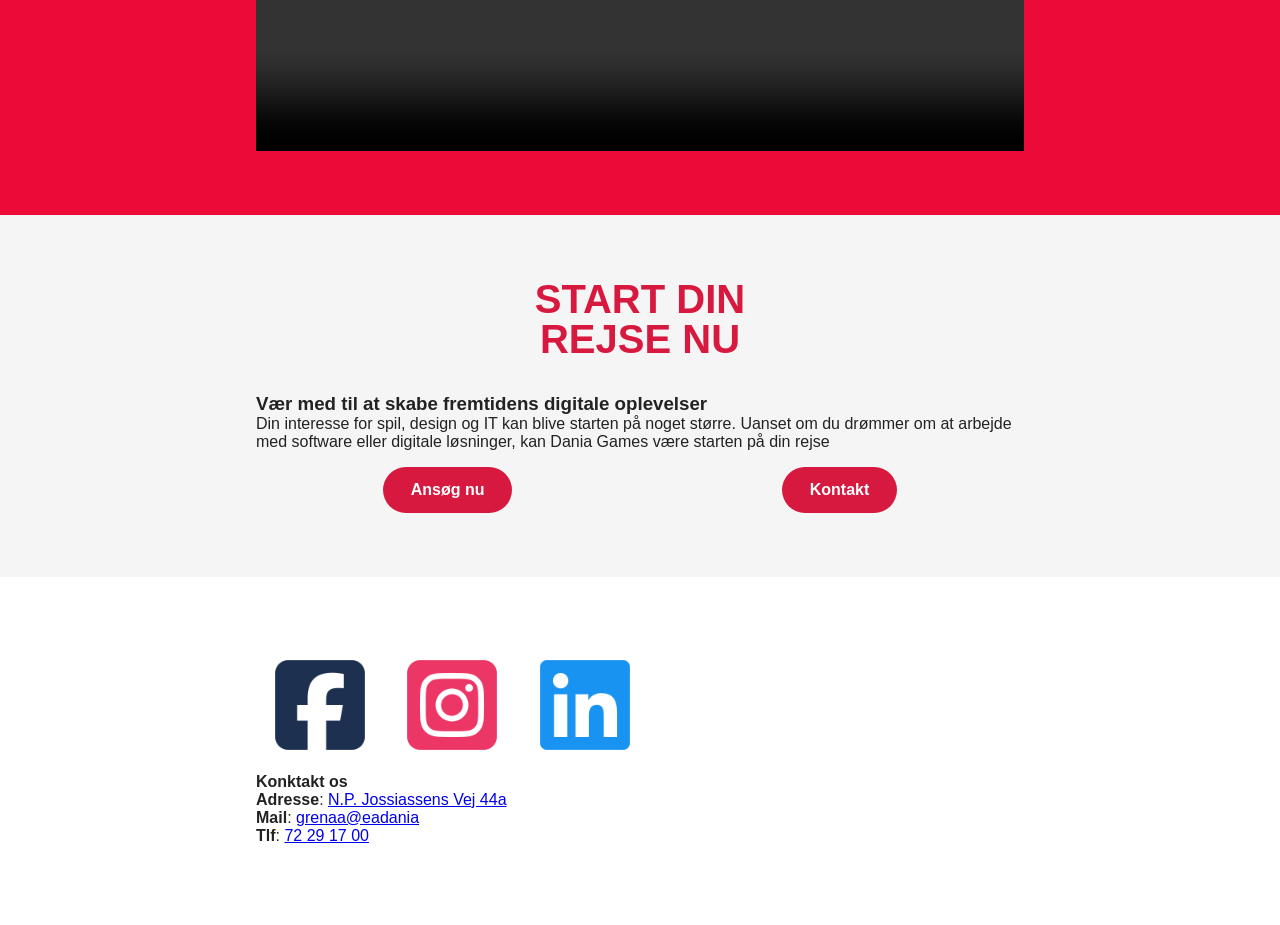
==== commit f668cc8d: "fixet miljø og tilføjet ikon" ====
--- a/index.html
+++ b/index.html
@@ -11,6 +11,7 @@
   <title>Dania Games | Uddannelser inden for spil IT og design</title>
   <meta name="description"
     content=" Hos Dania Games har du mulighed for at dykke ned i en verden af Spil, IT og digitalt design. Udforsk datamatiker, multimediedesigner og softwareudvikling og være med til at skabe fremtidens digitale oplevelser ">
+	<link rel="icon" type="imgage/png" href="/imgs/Dania Logo.png">
 </head>
 
 <body>
@@ -358,15 +359,15 @@
     <section class="study-environment" id="studiemiljø" alt="miljø">
       <div class="container">
         <h2>Studiemiljø</h2>
-        <h3>Et fællesskab der deler din passion</h3>
+        <h3 style="color: white">Et fællesskab der deler din passion</h3>
         <br>
-        <p>Dania Games tilbyder et studiemiljø med plads til kreativitet og samarbejde. Her møder du et miljø, hvor man
+        <p style="color: white">Dania Games tilbyder et studiemiljø med plads til kreativitet og samarbejde. Her møder du et miljø, hvor man
           i fællesskab udvikler sine faglige og sociale kompetencer.</p>
 
         <div class="video2" alt="skolen">
-          <video width="250" height="200" controls>
+          <video width="100%" minwidth="250" minheight="200" controls>
             <source src="vids/dania promo.mp4" type="video/mp4">
-          </video>>
+          </video>
         </div>
       </div>
     </section>
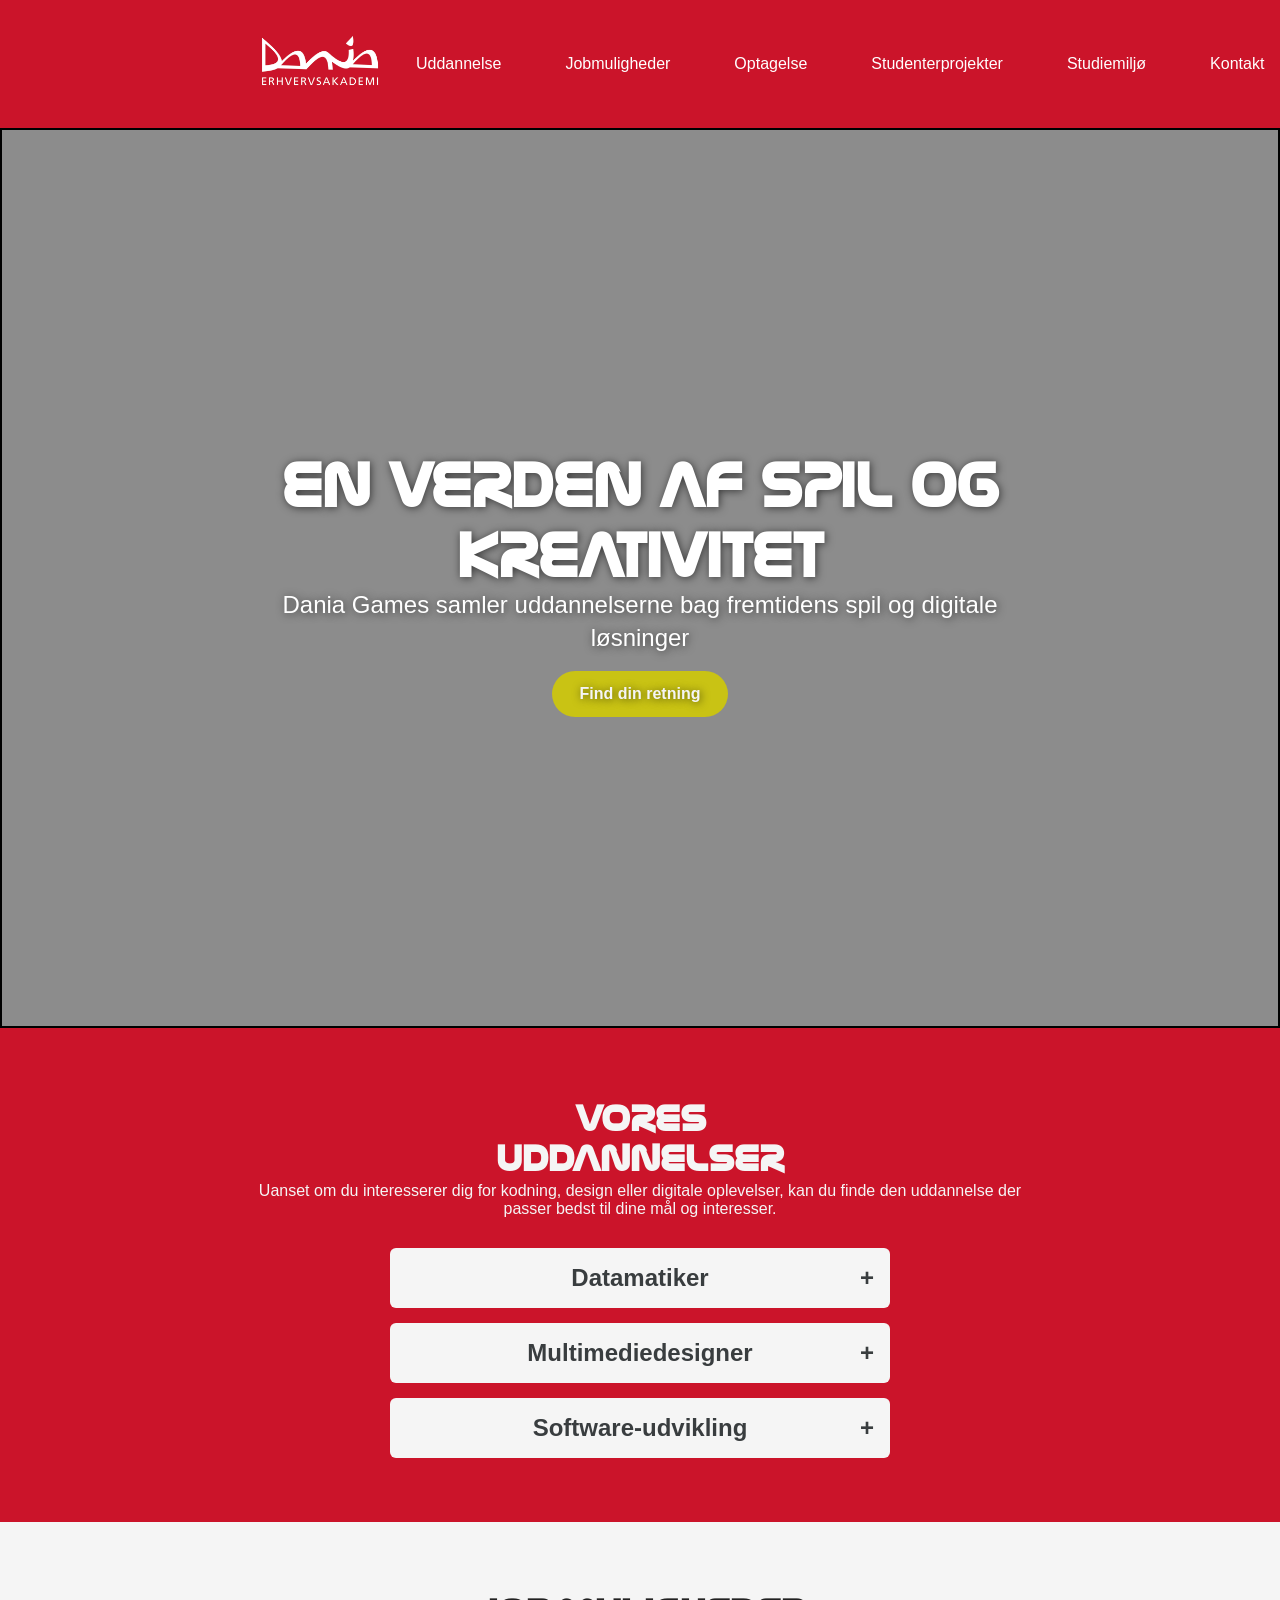
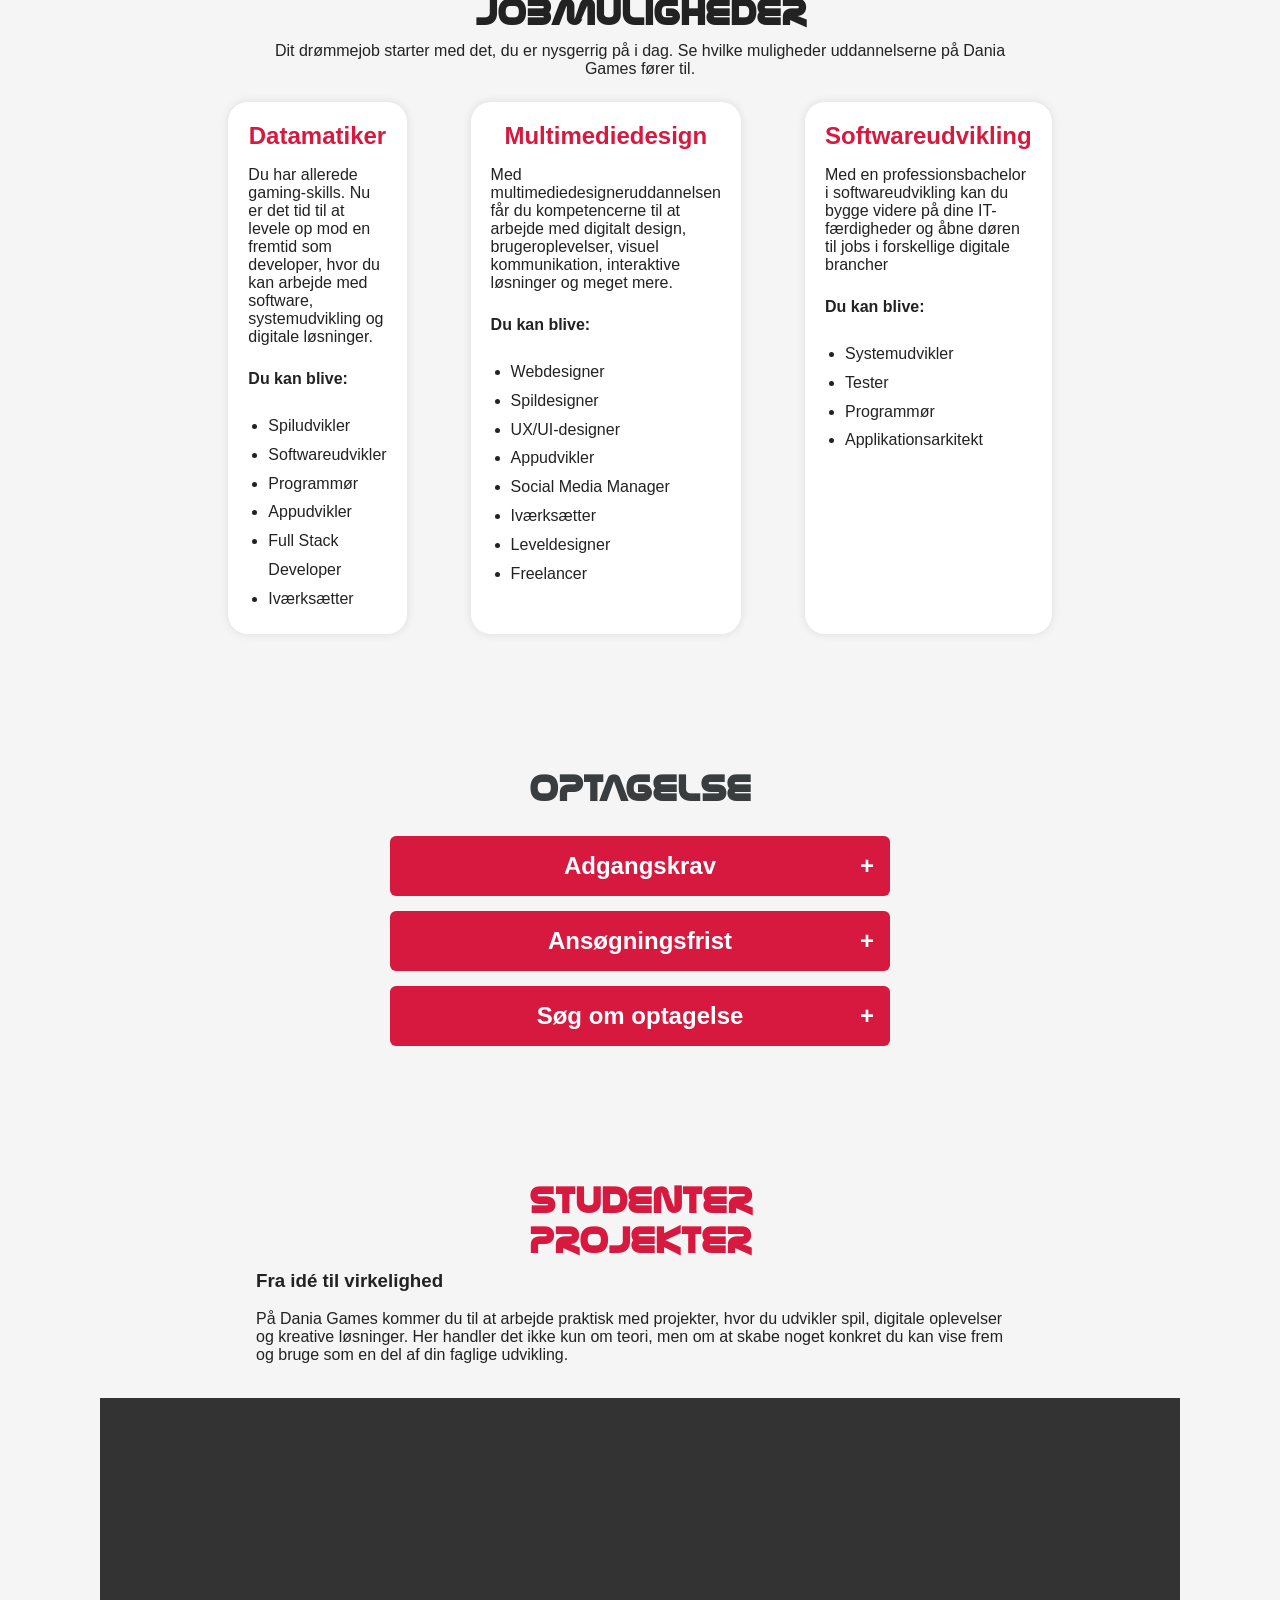
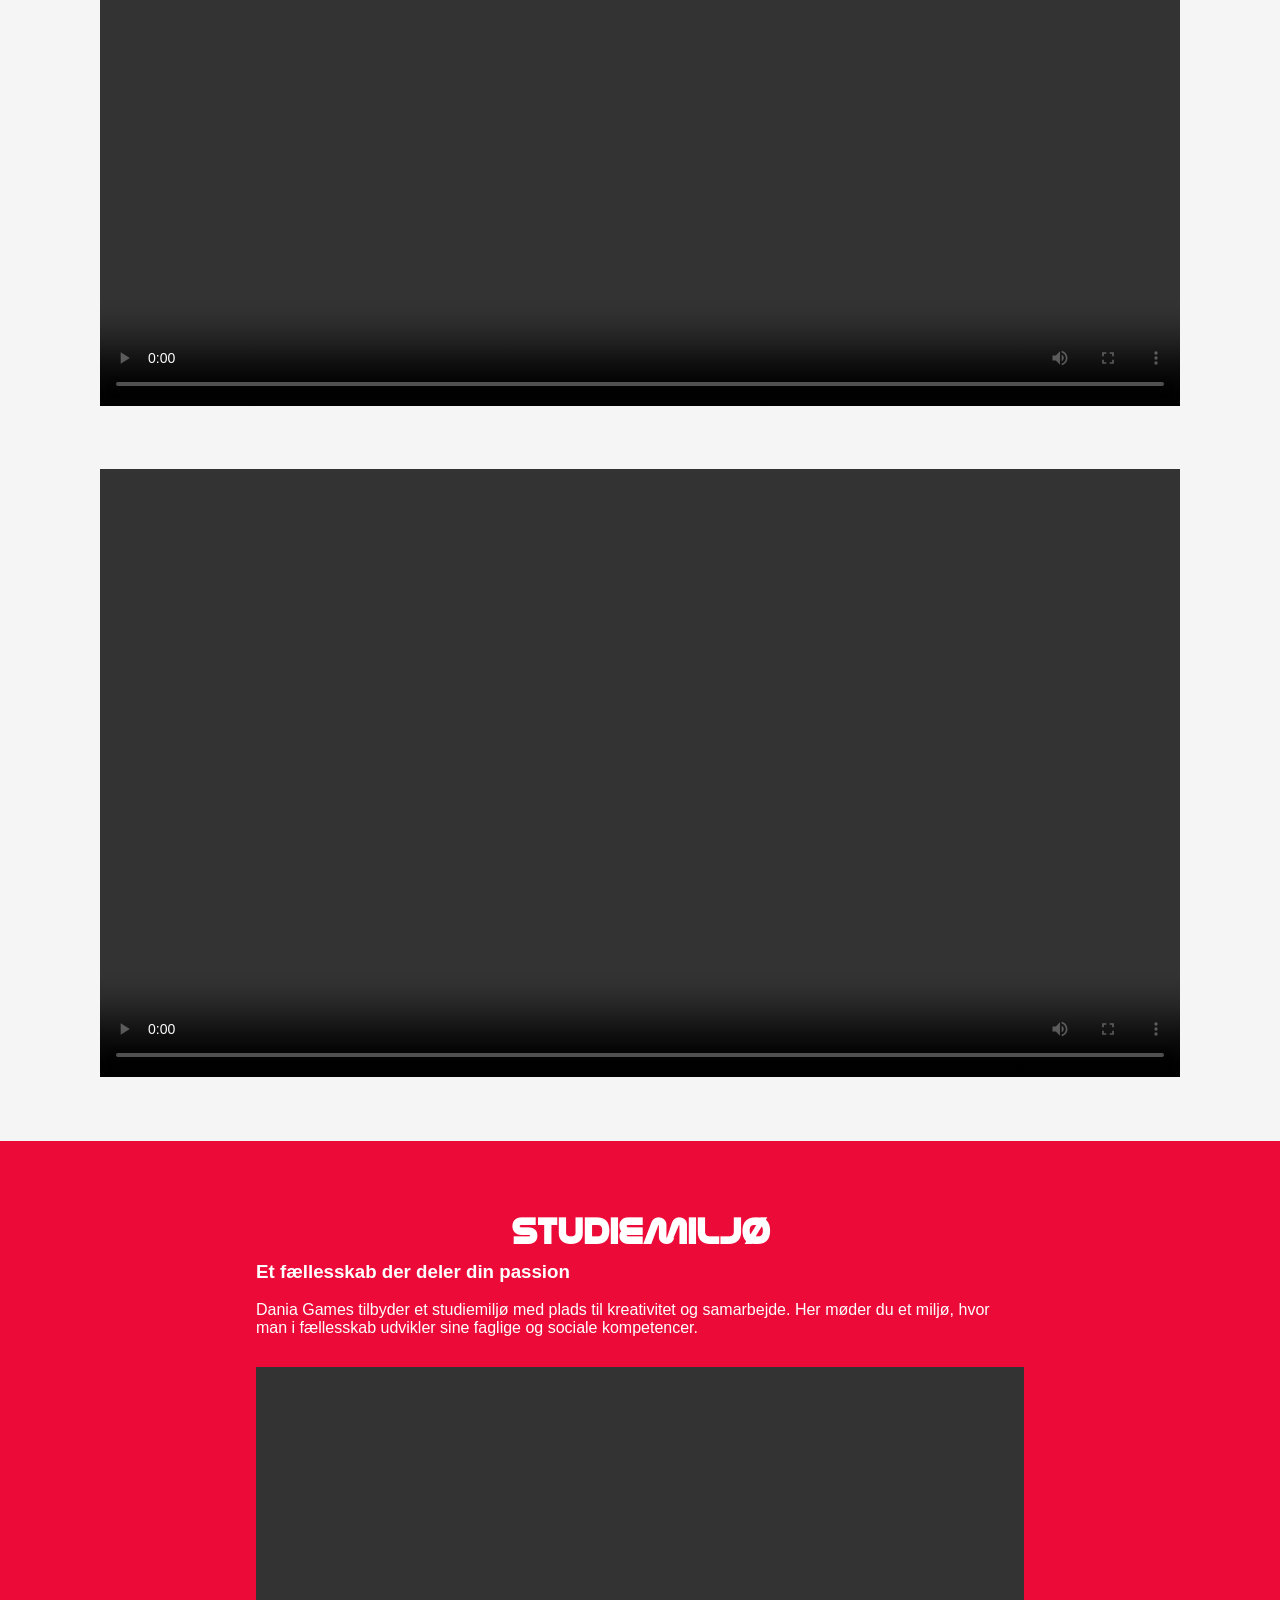
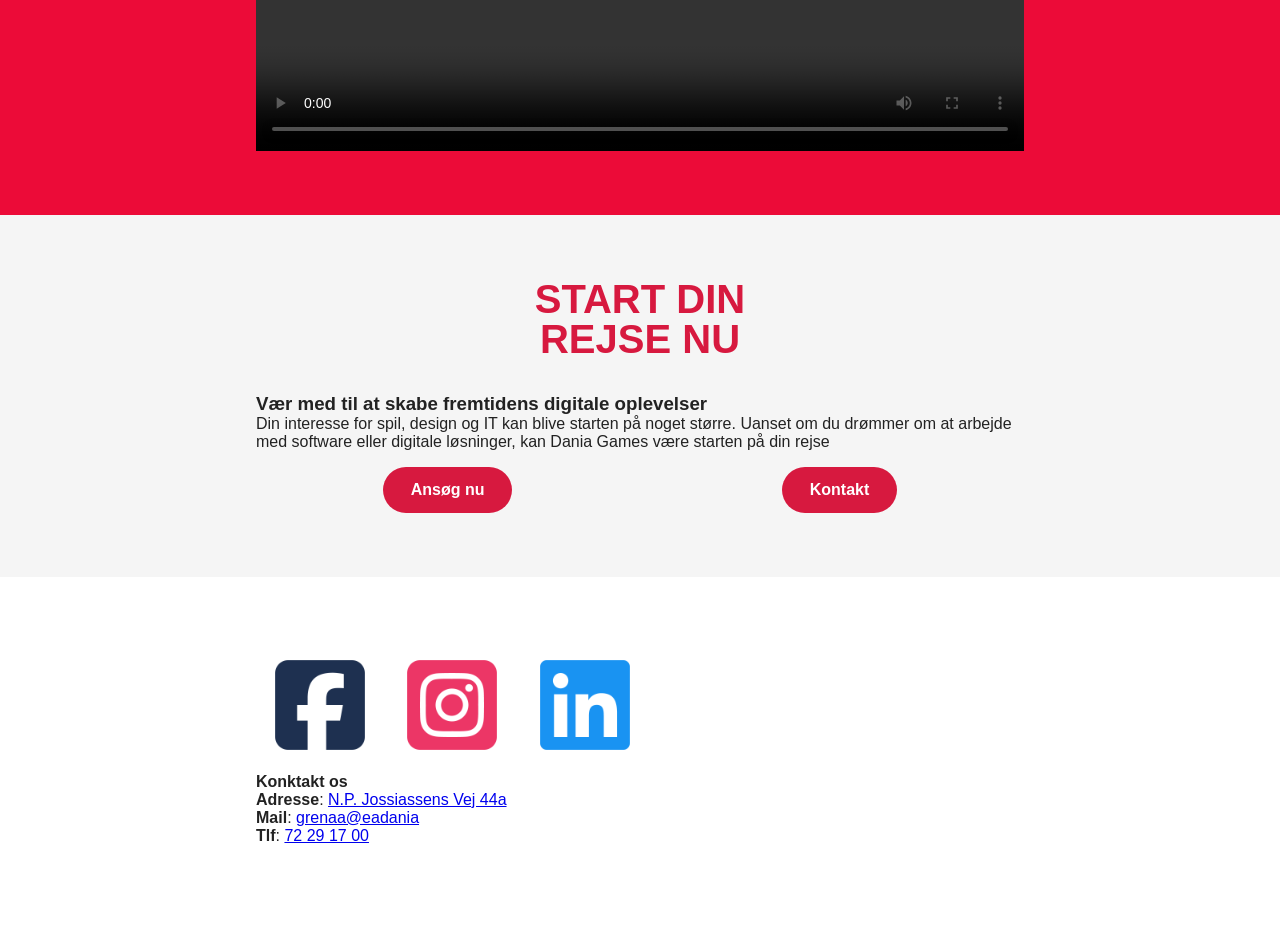
==== commit bfdd1899: "webicon" ====
--- a/index.html
+++ b/index.html
@@ -11,7 +11,7 @@
   <title>Dania Games | Uddannelser inden for spil IT og design</title>
   <meta name="description"
     content=" Hos Dania Games har du mulighed for at dykke ned i en verden af Spil, IT og digitalt design. Udforsk datamatiker, multimediedesigner og softwareudvikling og være med til at skabe fremtidens digitale oplevelser ">
-	<link rel="icon" type="imgage/png" href="/imgs/Dania Logo.png">
+	<link rel="icon" type="imgage/png" href="/imgs/Daniagamesicon.png">
 </head>
 
 <body>
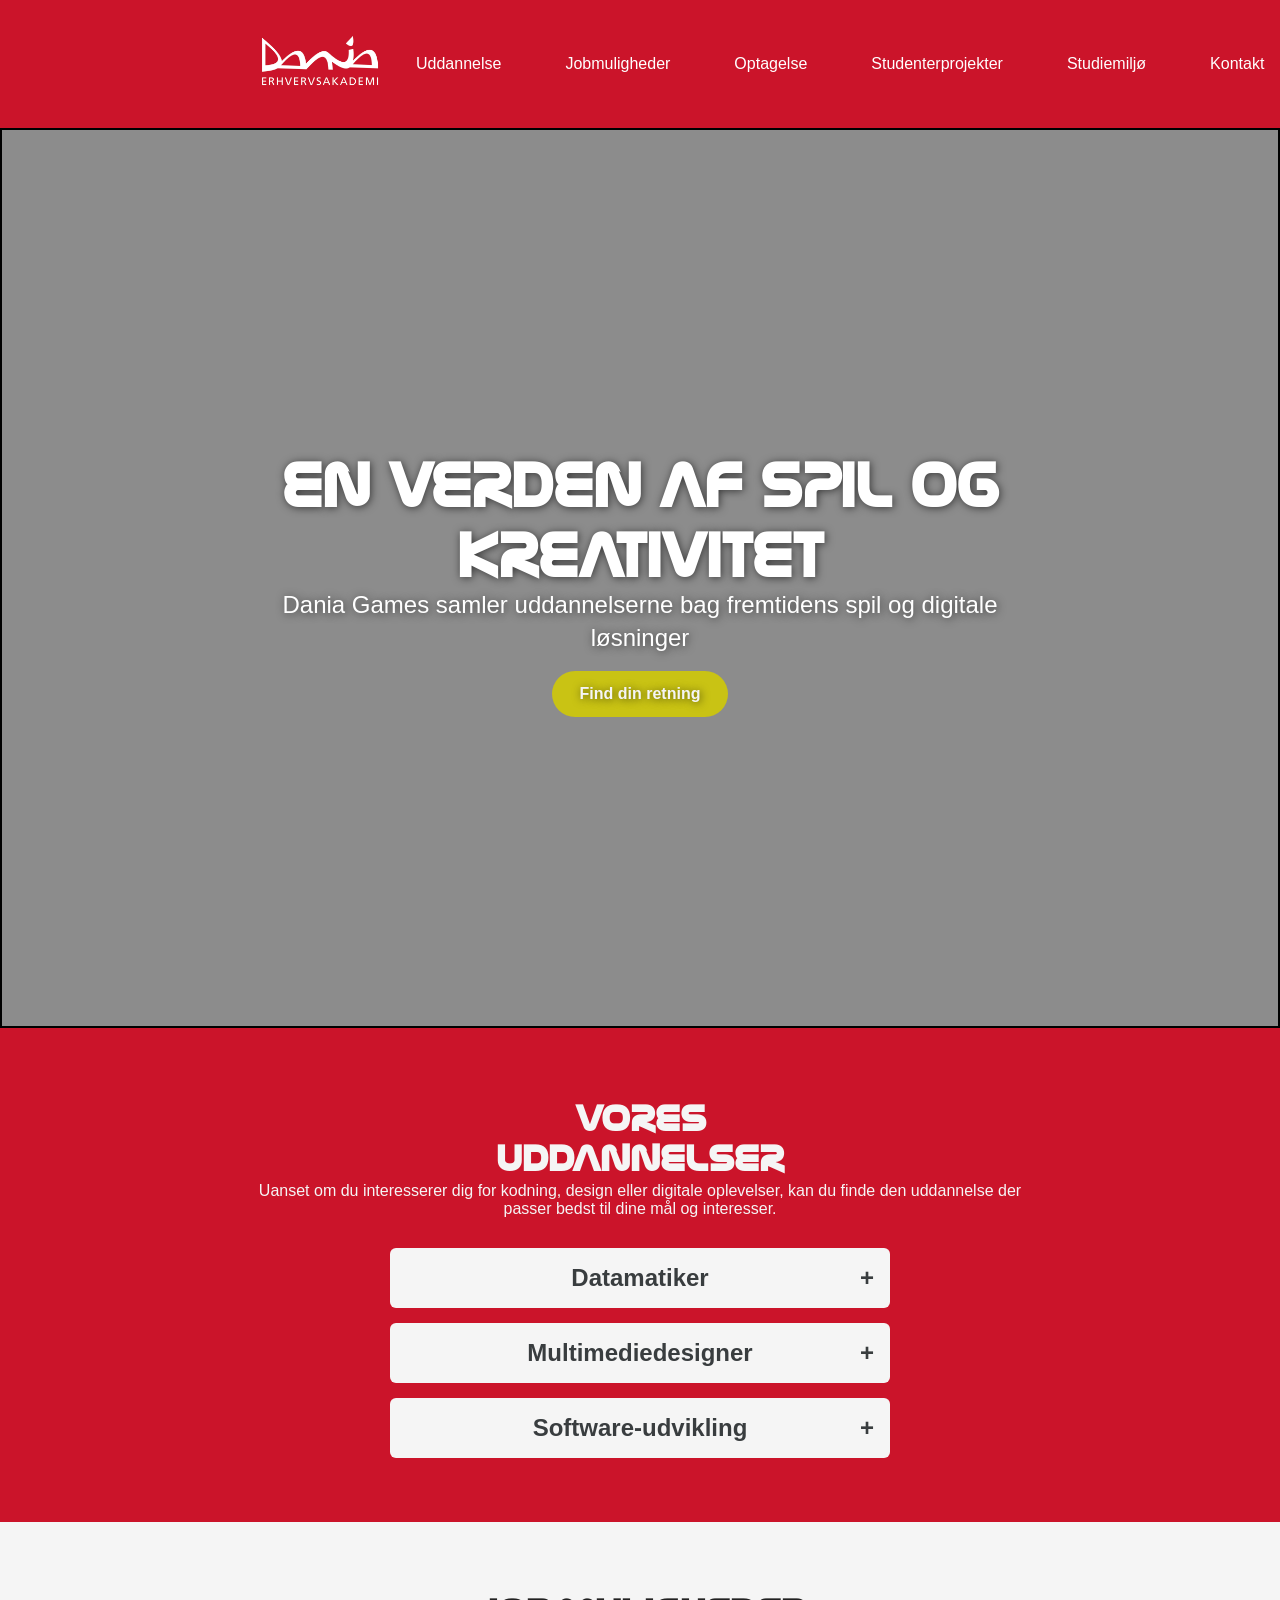
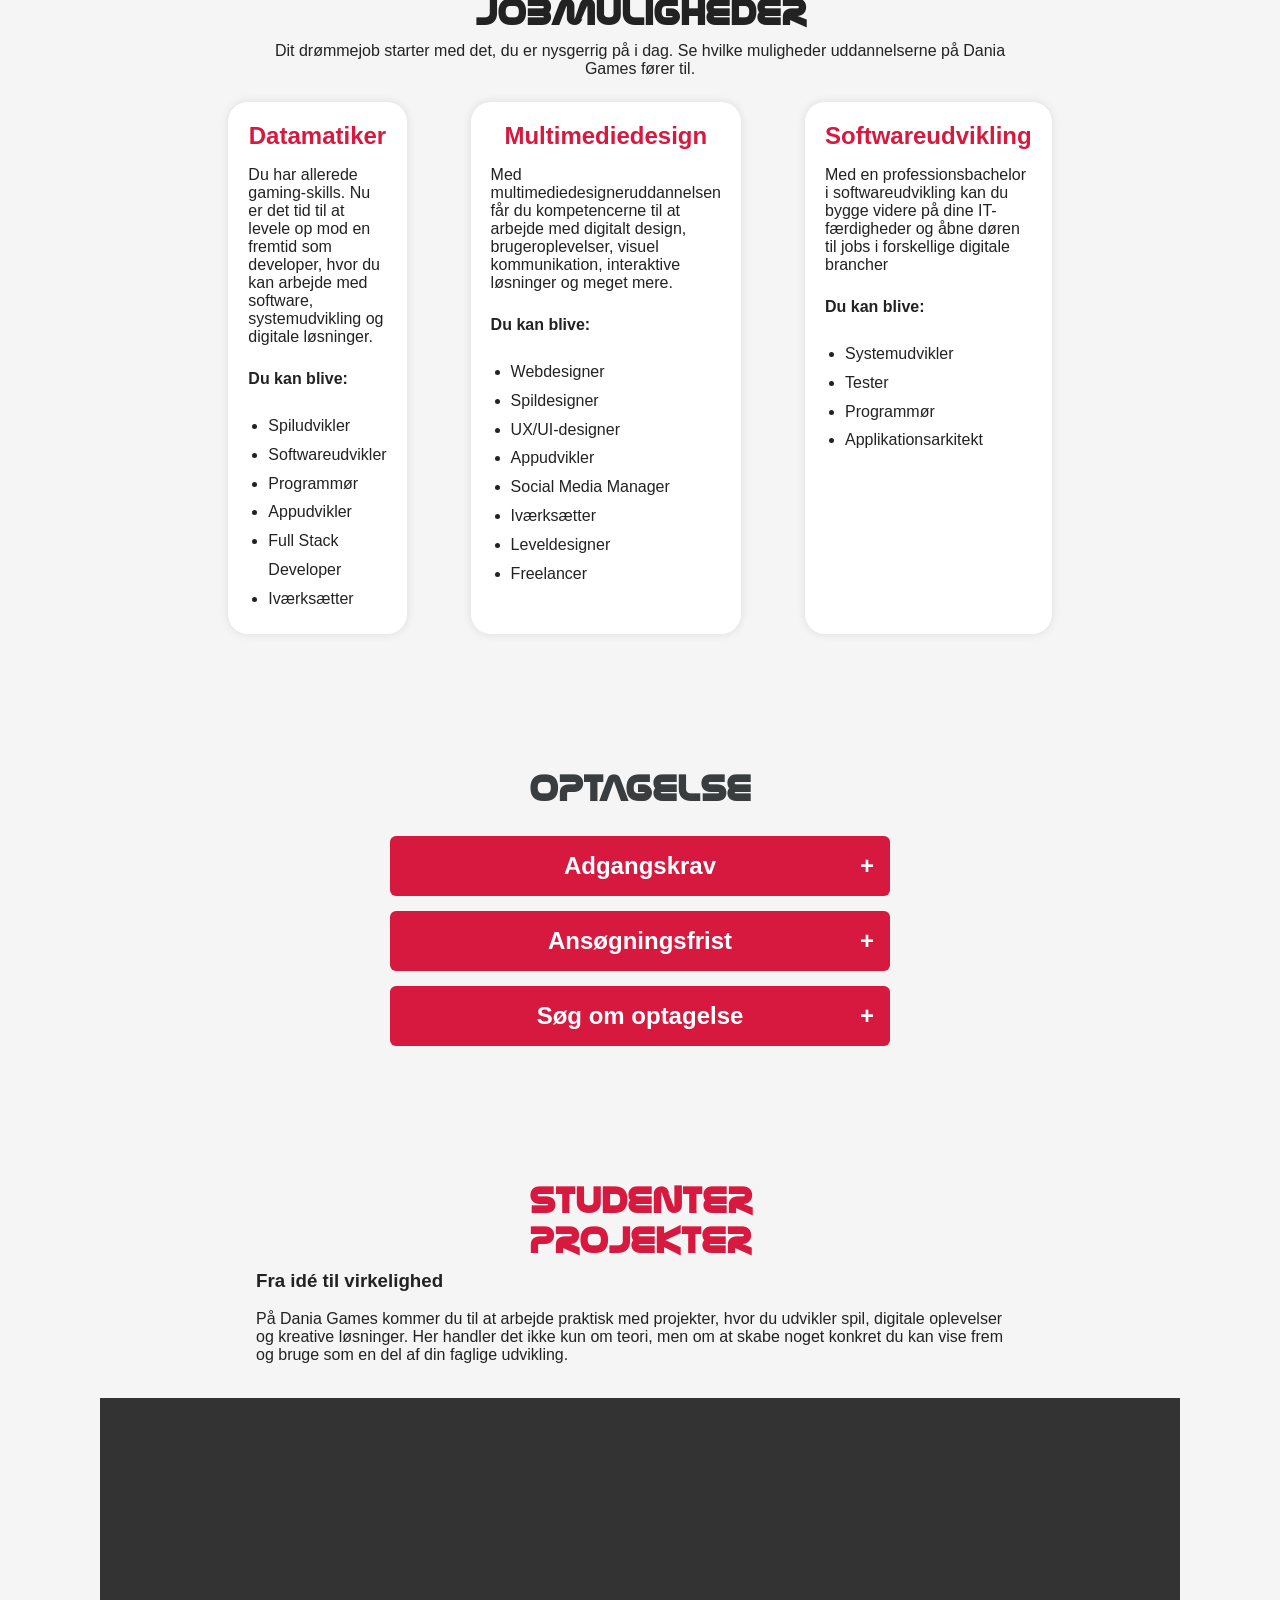
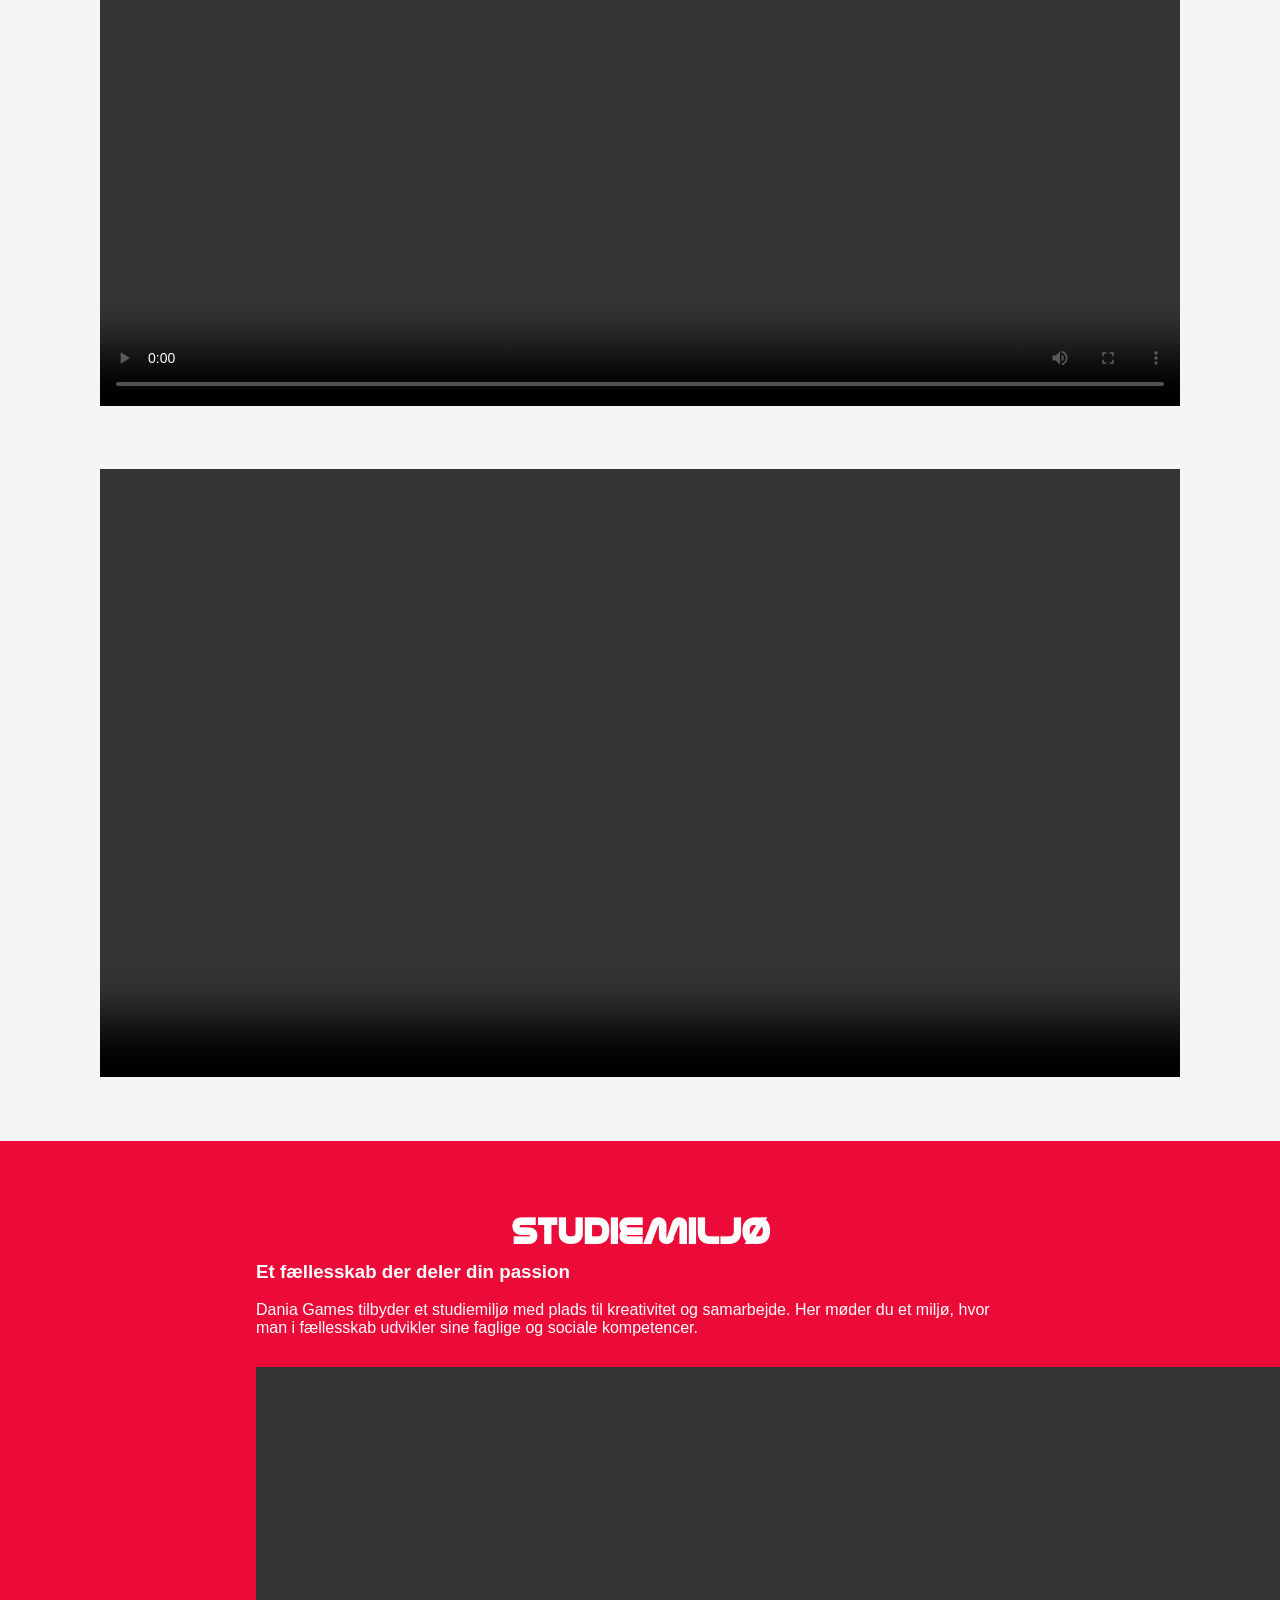
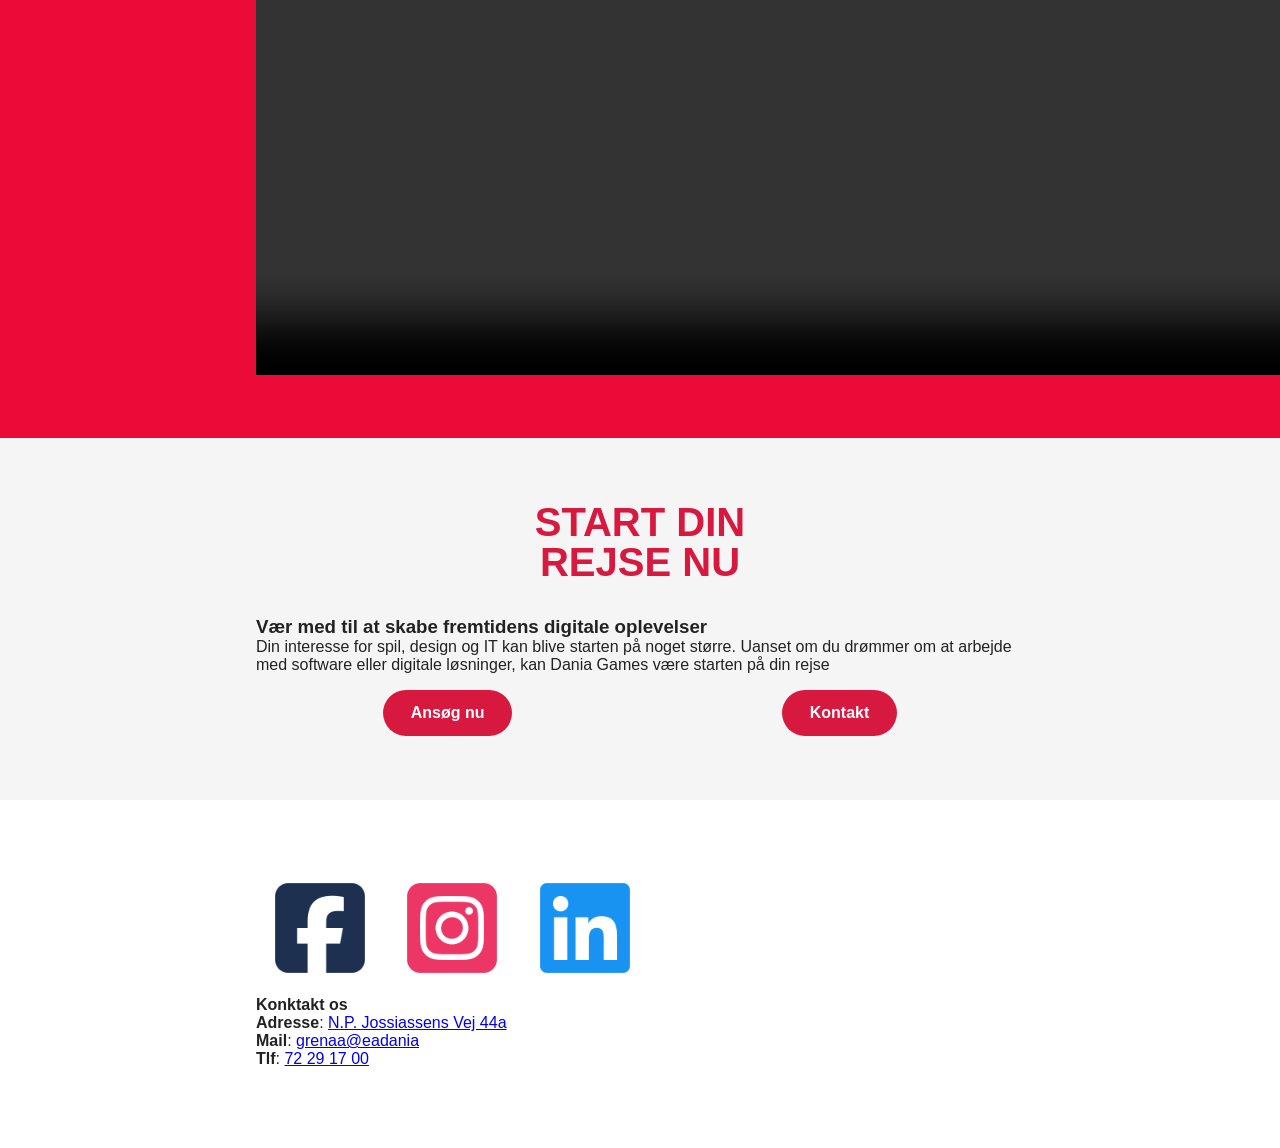
==== commit a496f3d8: "Final stretch Video size" ====
--- a/index.html
+++ b/index.html
@@ -11,7 +11,7 @@
   <title>Dania Games | Uddannelser inden for spil IT og design</title>
   <meta name="description"
     content=" Hos Dania Games har du mulighed for at dykke ned i en verden af Spil, IT og digitalt design. Udforsk datamatiker, multimediedesigner og softwareudvikling og være med til at skabe fremtidens digitale oplevelser ">
-	<link rel="icon" type="imgage/png" href="/imgs/Daniagamesicon.png">
+	<link rel="icon" type="image/png" href="/imgs/Daniagamesicon.png">
 </head>
 
 <body>
--- a/styles.css
+++ b/styles.css
@@ -587,6 +587,11 @@
       .video {
         width: 1080px;
       }
+
+      .video2 {
+        width: 1080px;
+        height: 607.5px;
+      }
     }
 
     @media(min-width:1280px) {
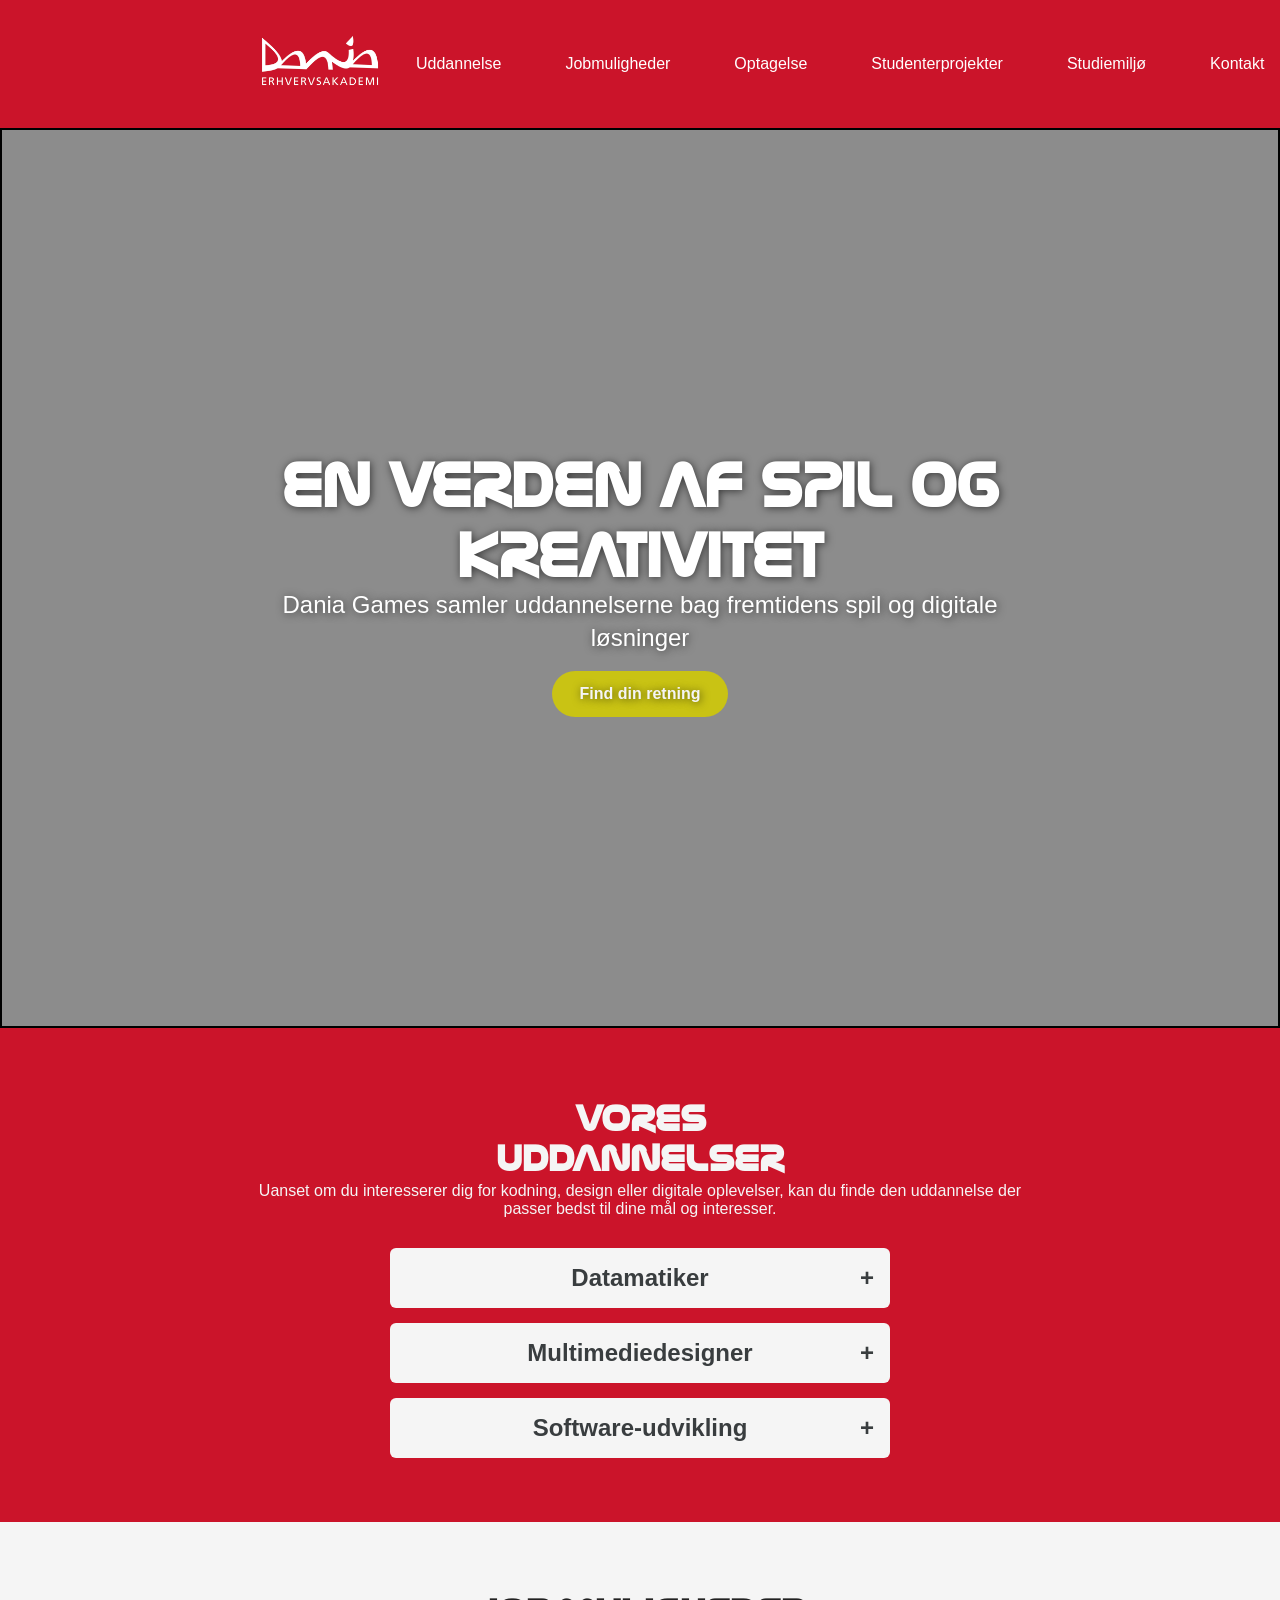
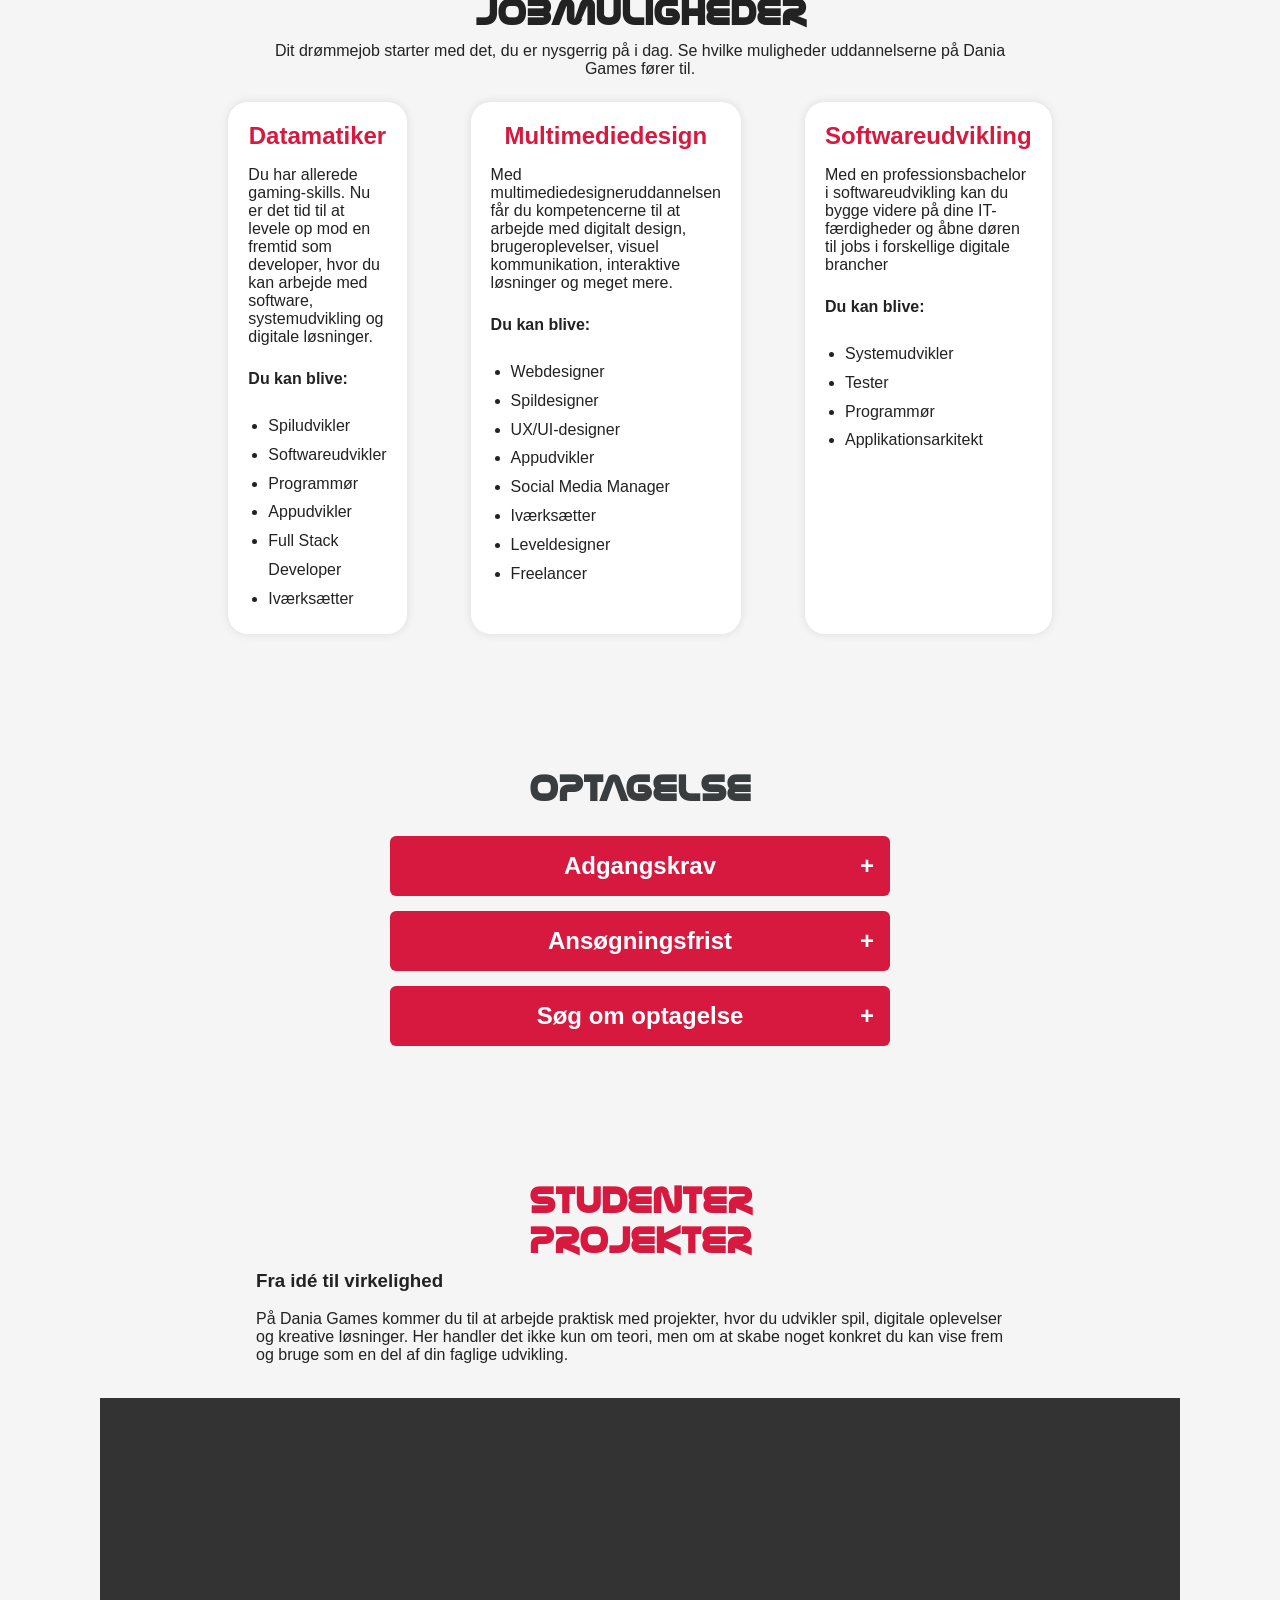
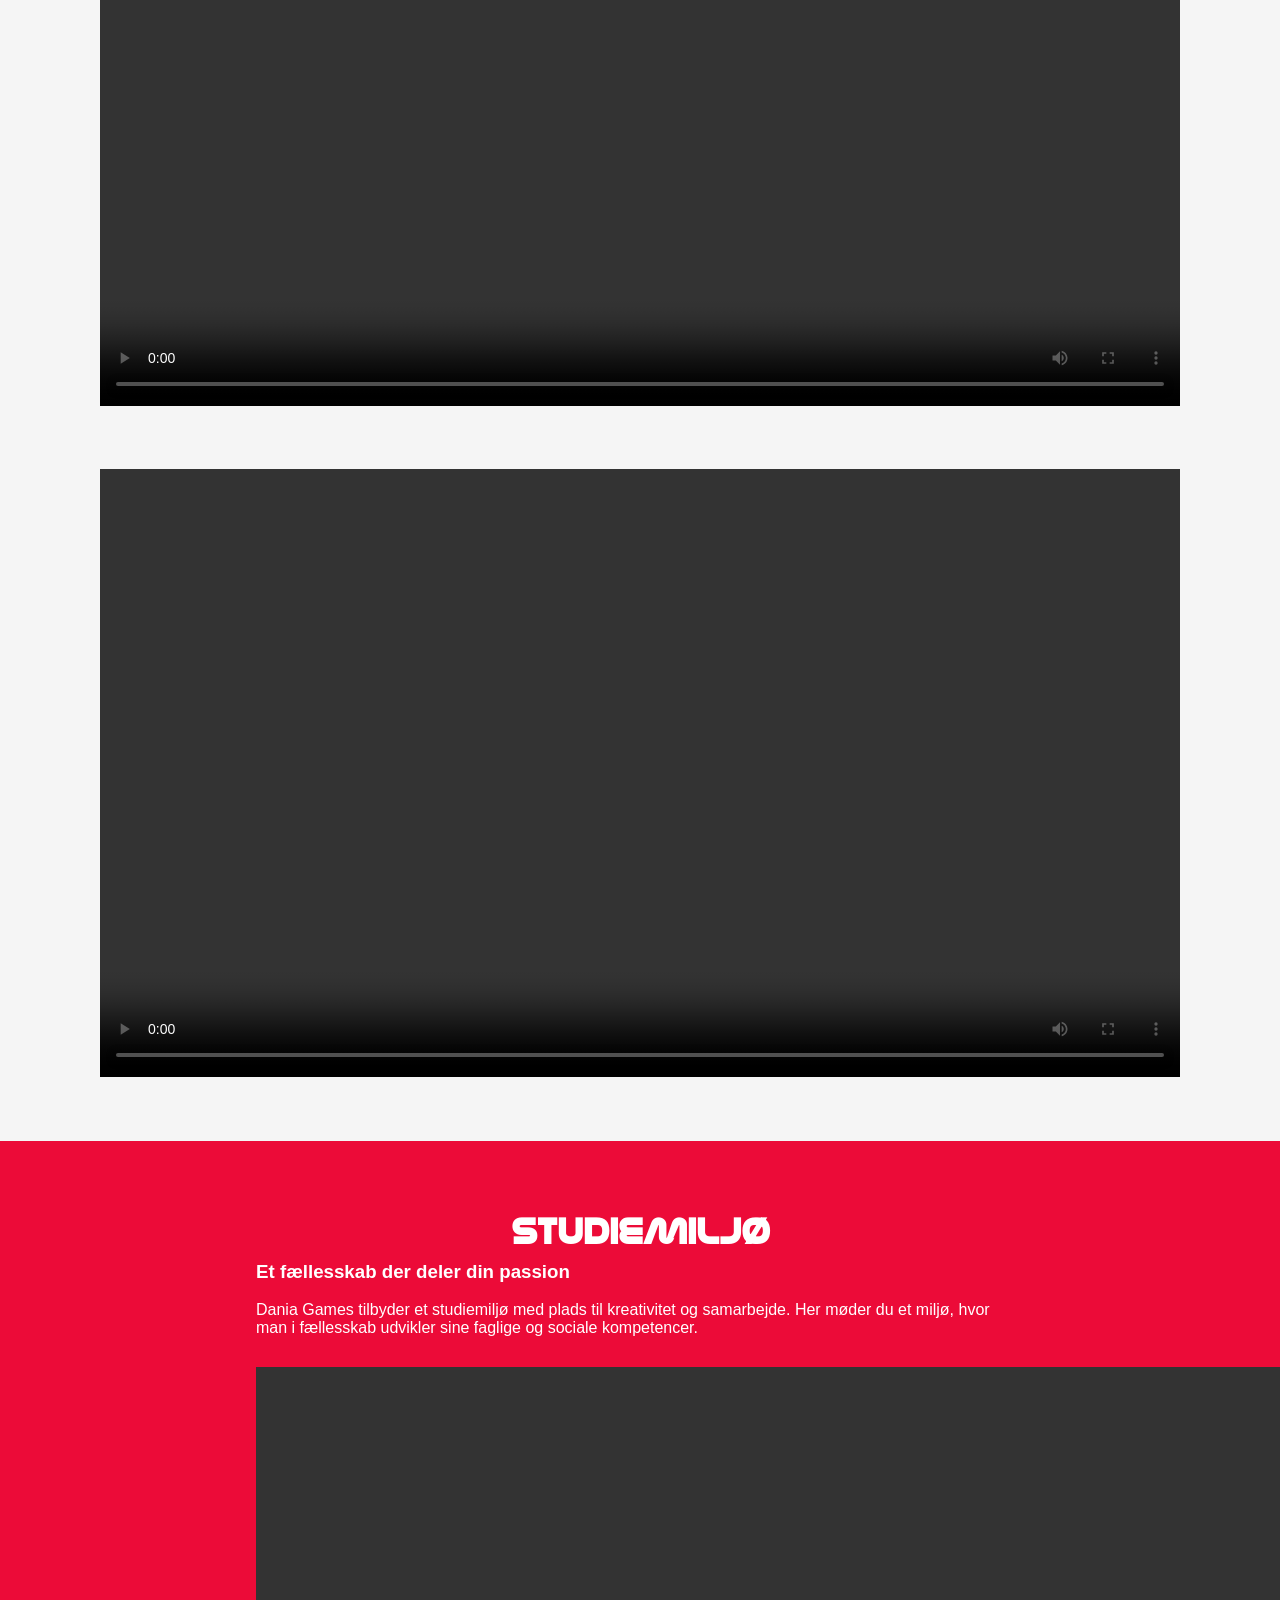
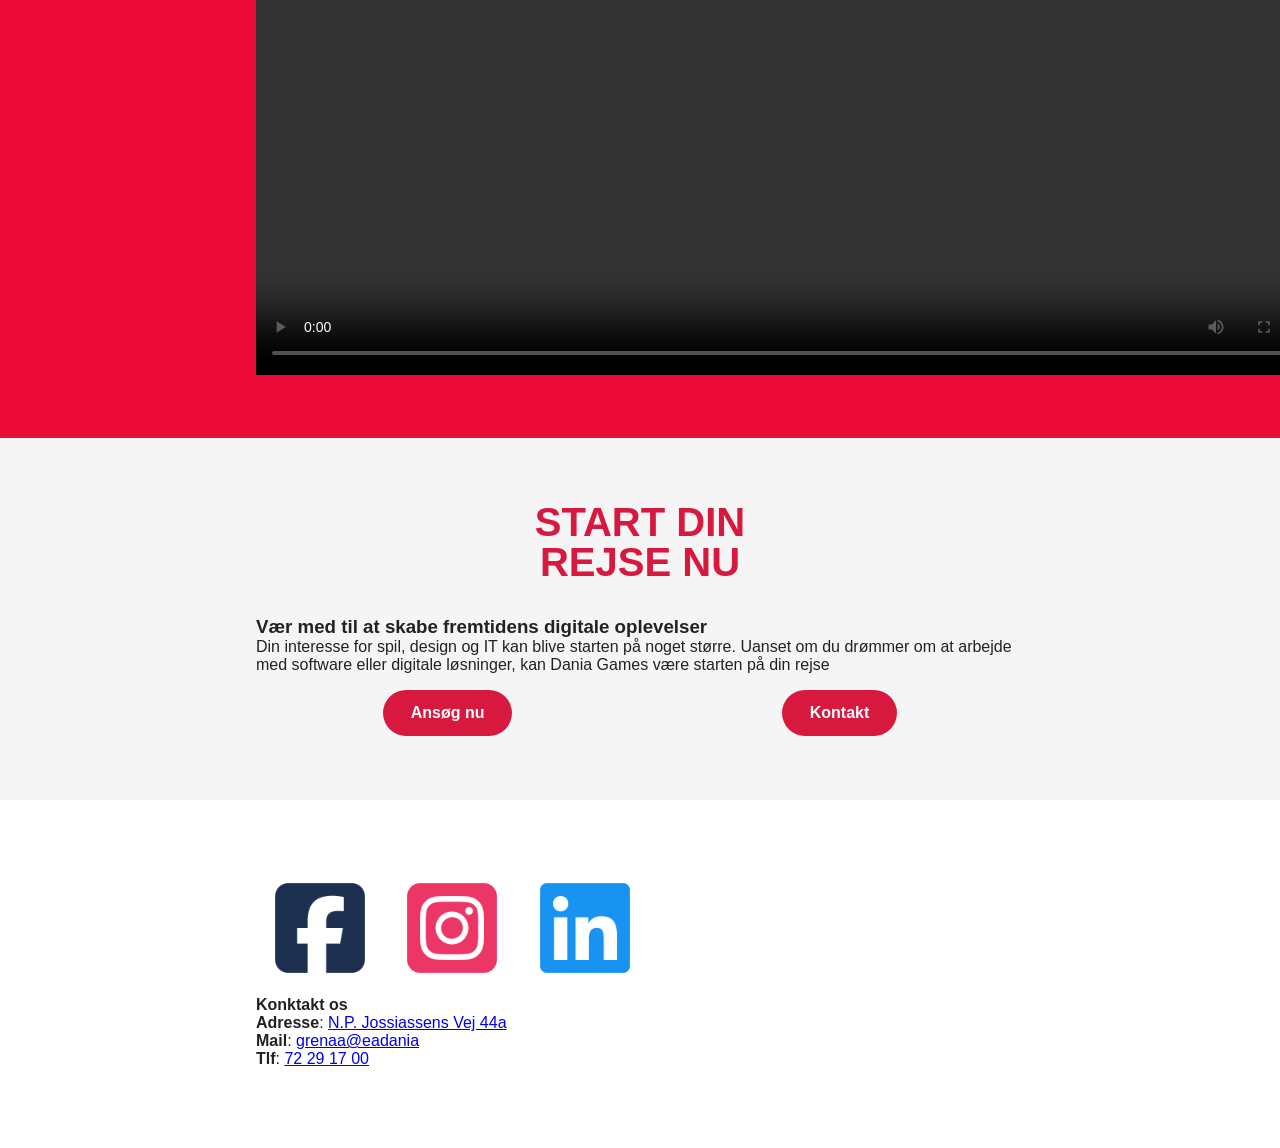
==== commit 7a3db9f0: "update to web icon" ====
--- a/index.html
+++ b/index.html
@@ -11,7 +11,7 @@
   <title>Dania Games | Uddannelser inden for spil IT og design</title>
   <meta name="description"
     content=" Hos Dania Games har du mulighed for at dykke ned i en verden af Spil, IT og digitalt design. Udforsk datamatiker, multimediedesigner og softwareudvikling og være med til at skabe fremtidens digitale oplevelser ">
-	<link rel="icon" type="image/png" href="/imgs/Daniagamesicon.png">
+	<link rel="icon" type="image/x-icon" href="imgs/Daniagamesicon.ico">
 </head>
 
 <body>
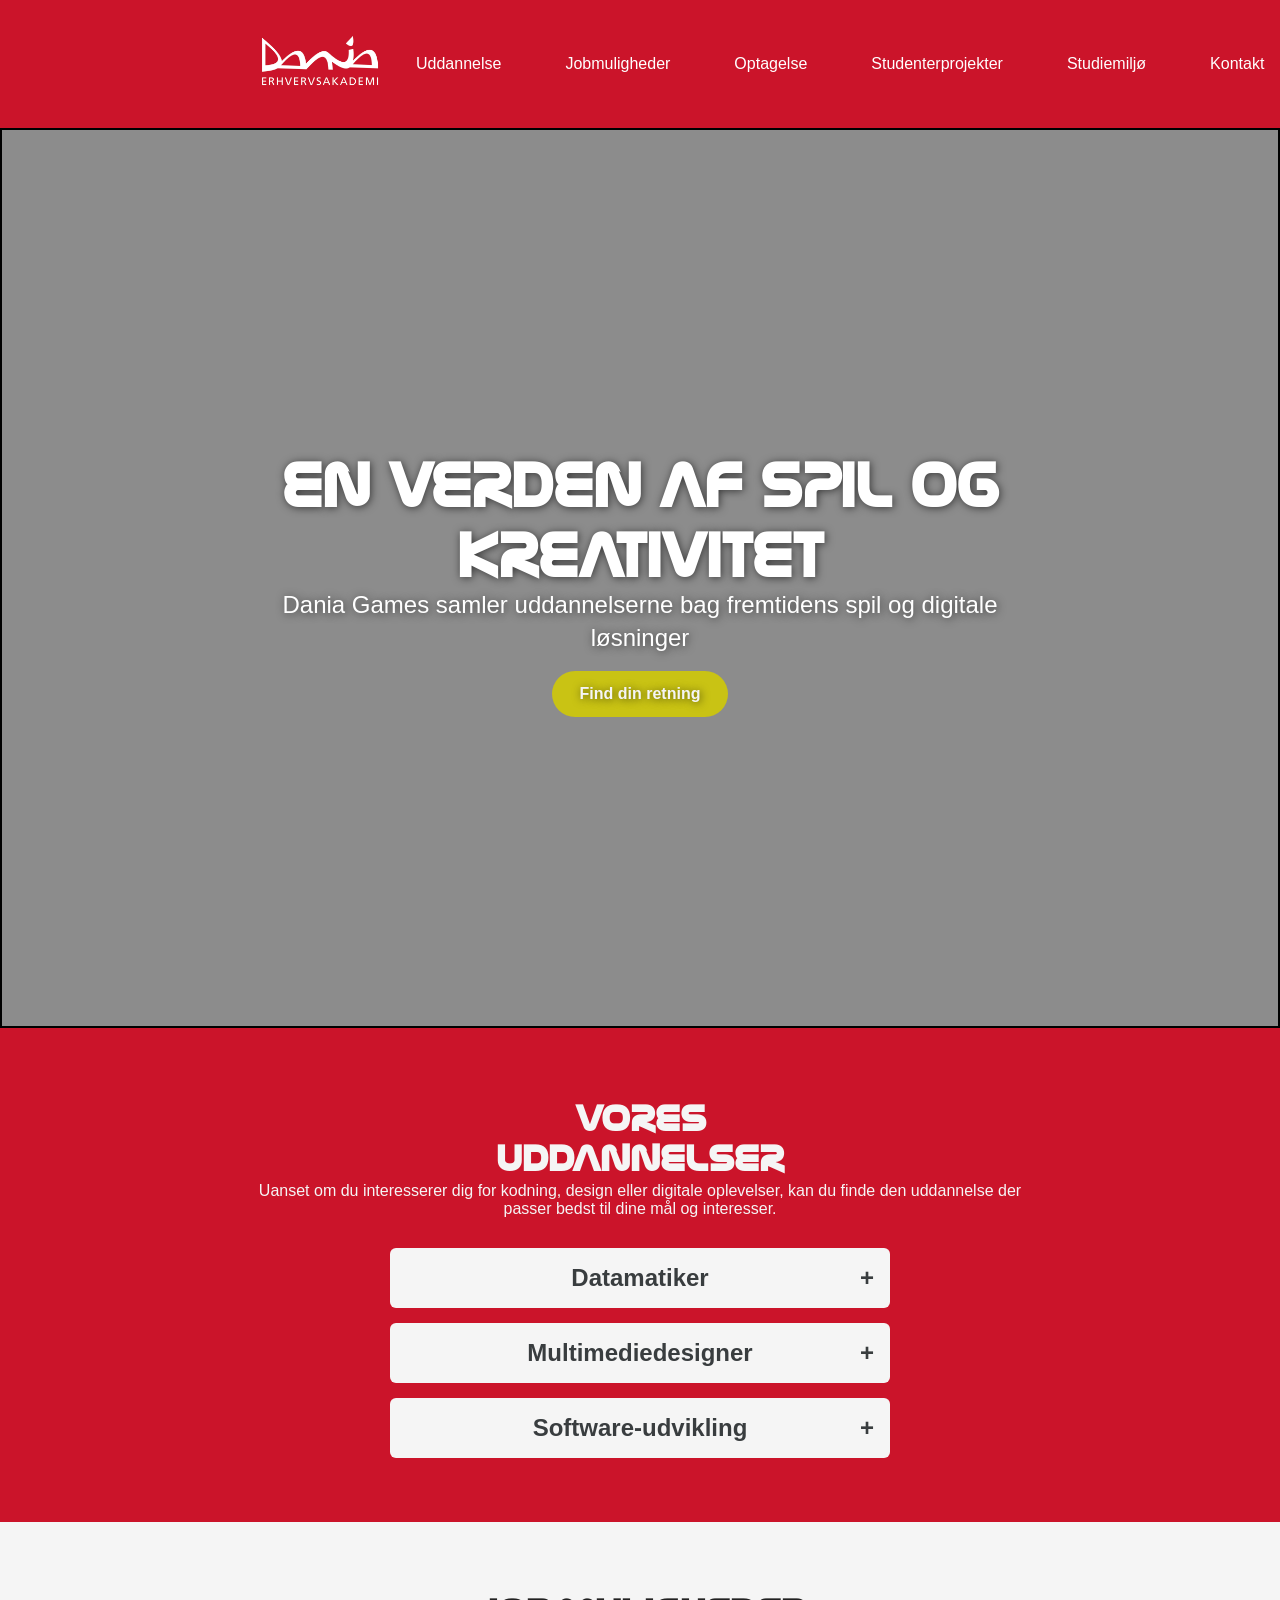
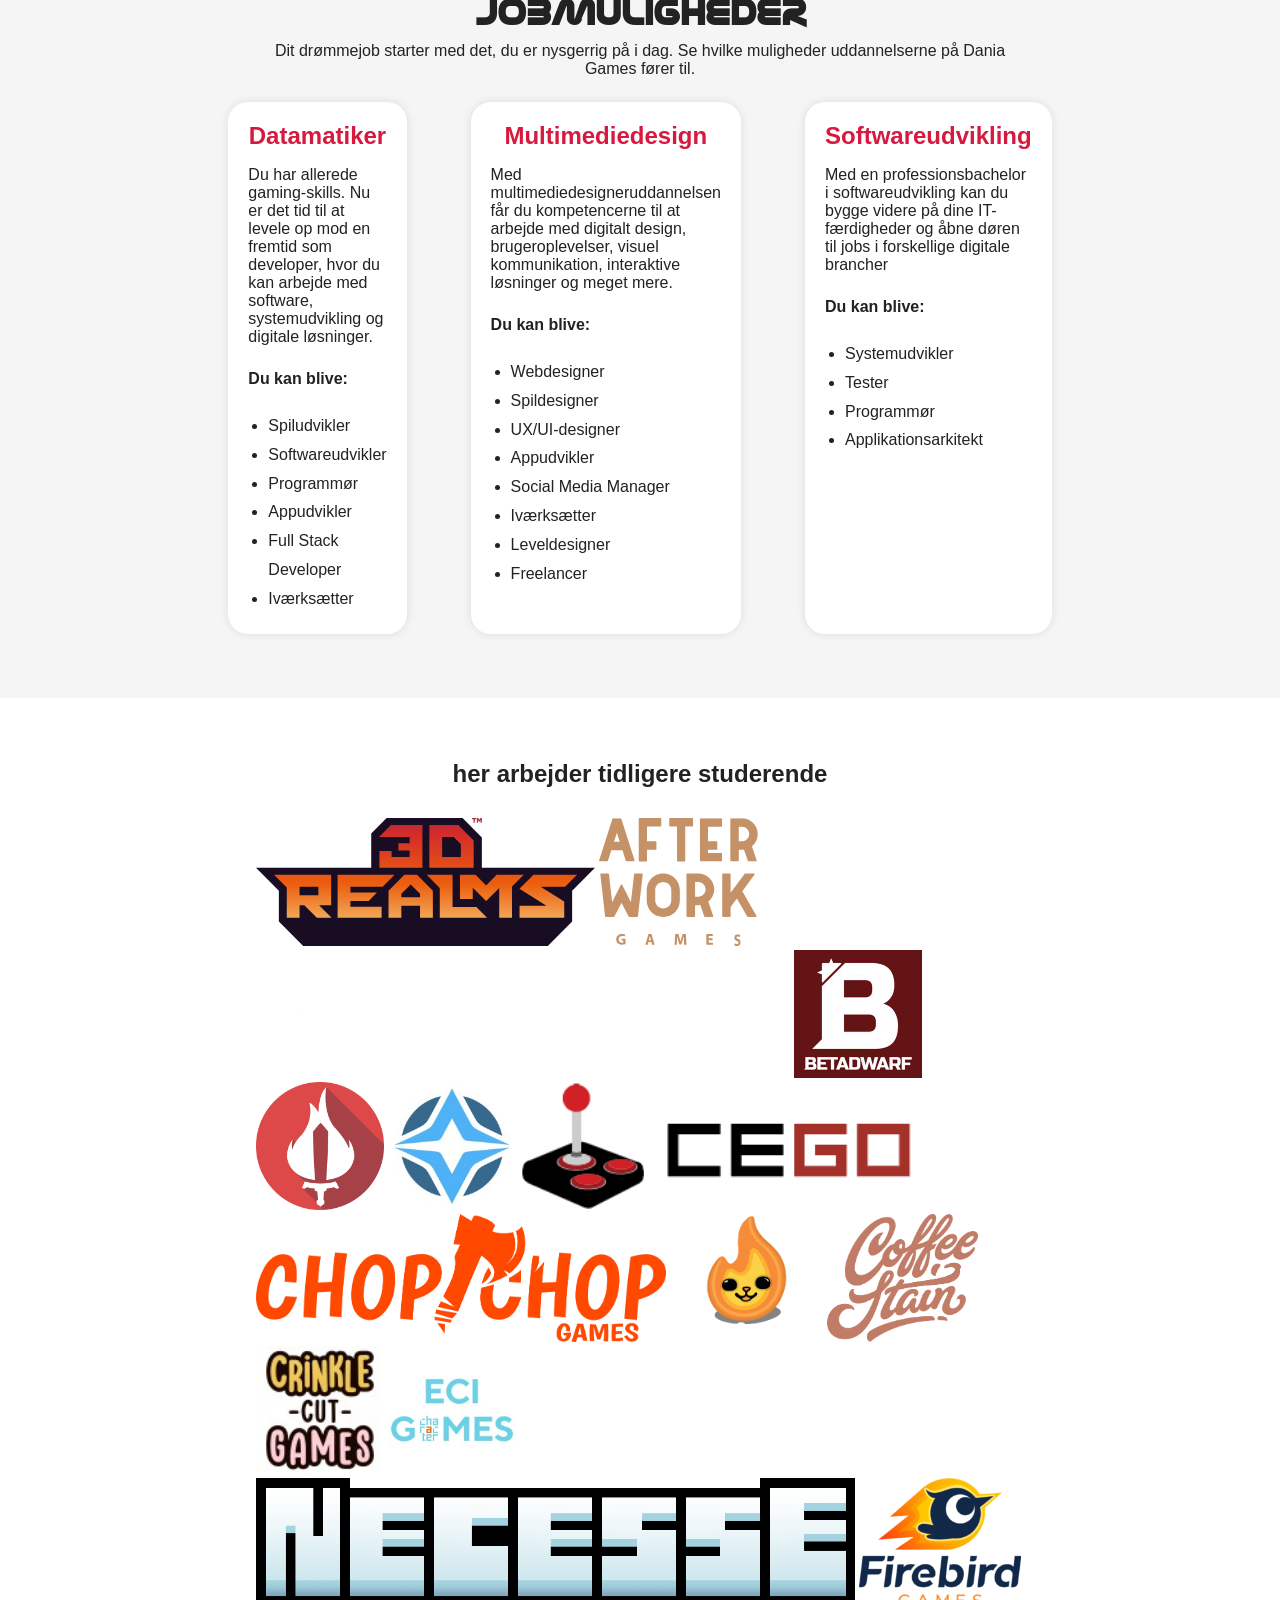
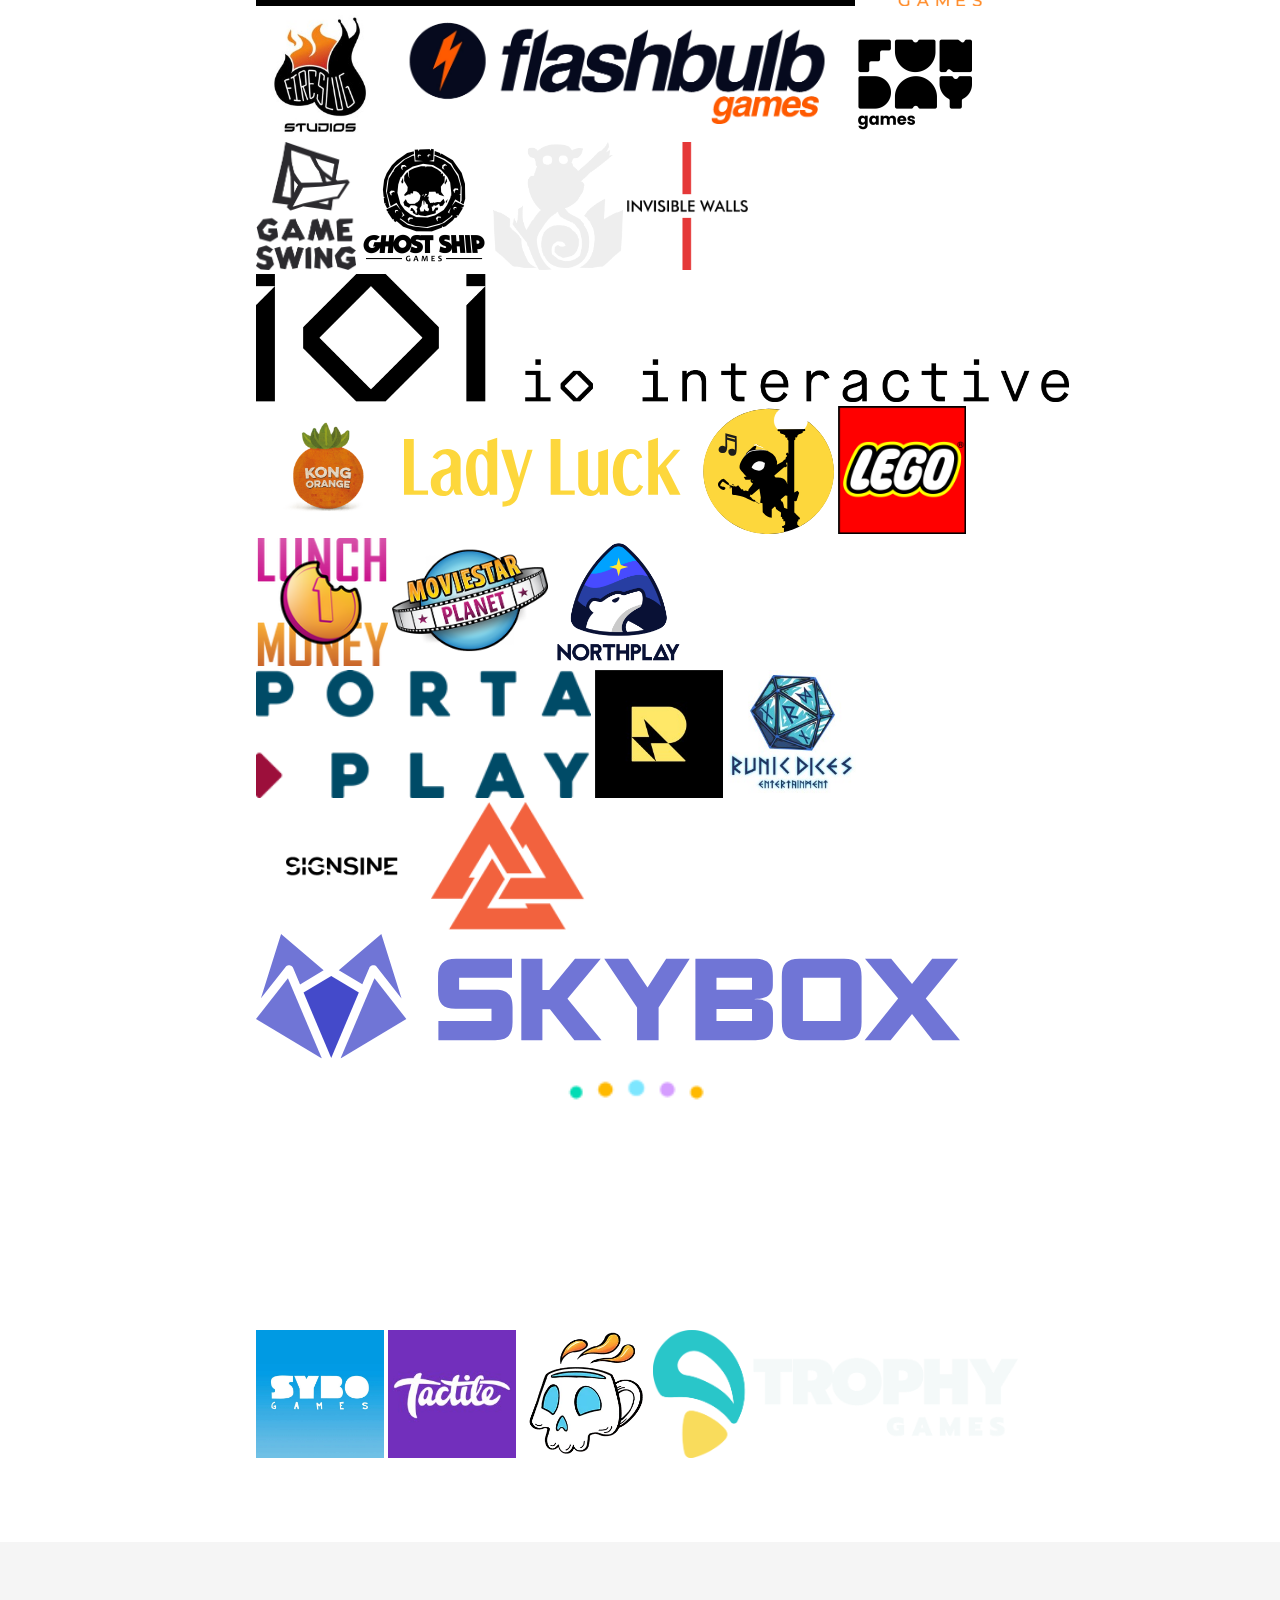
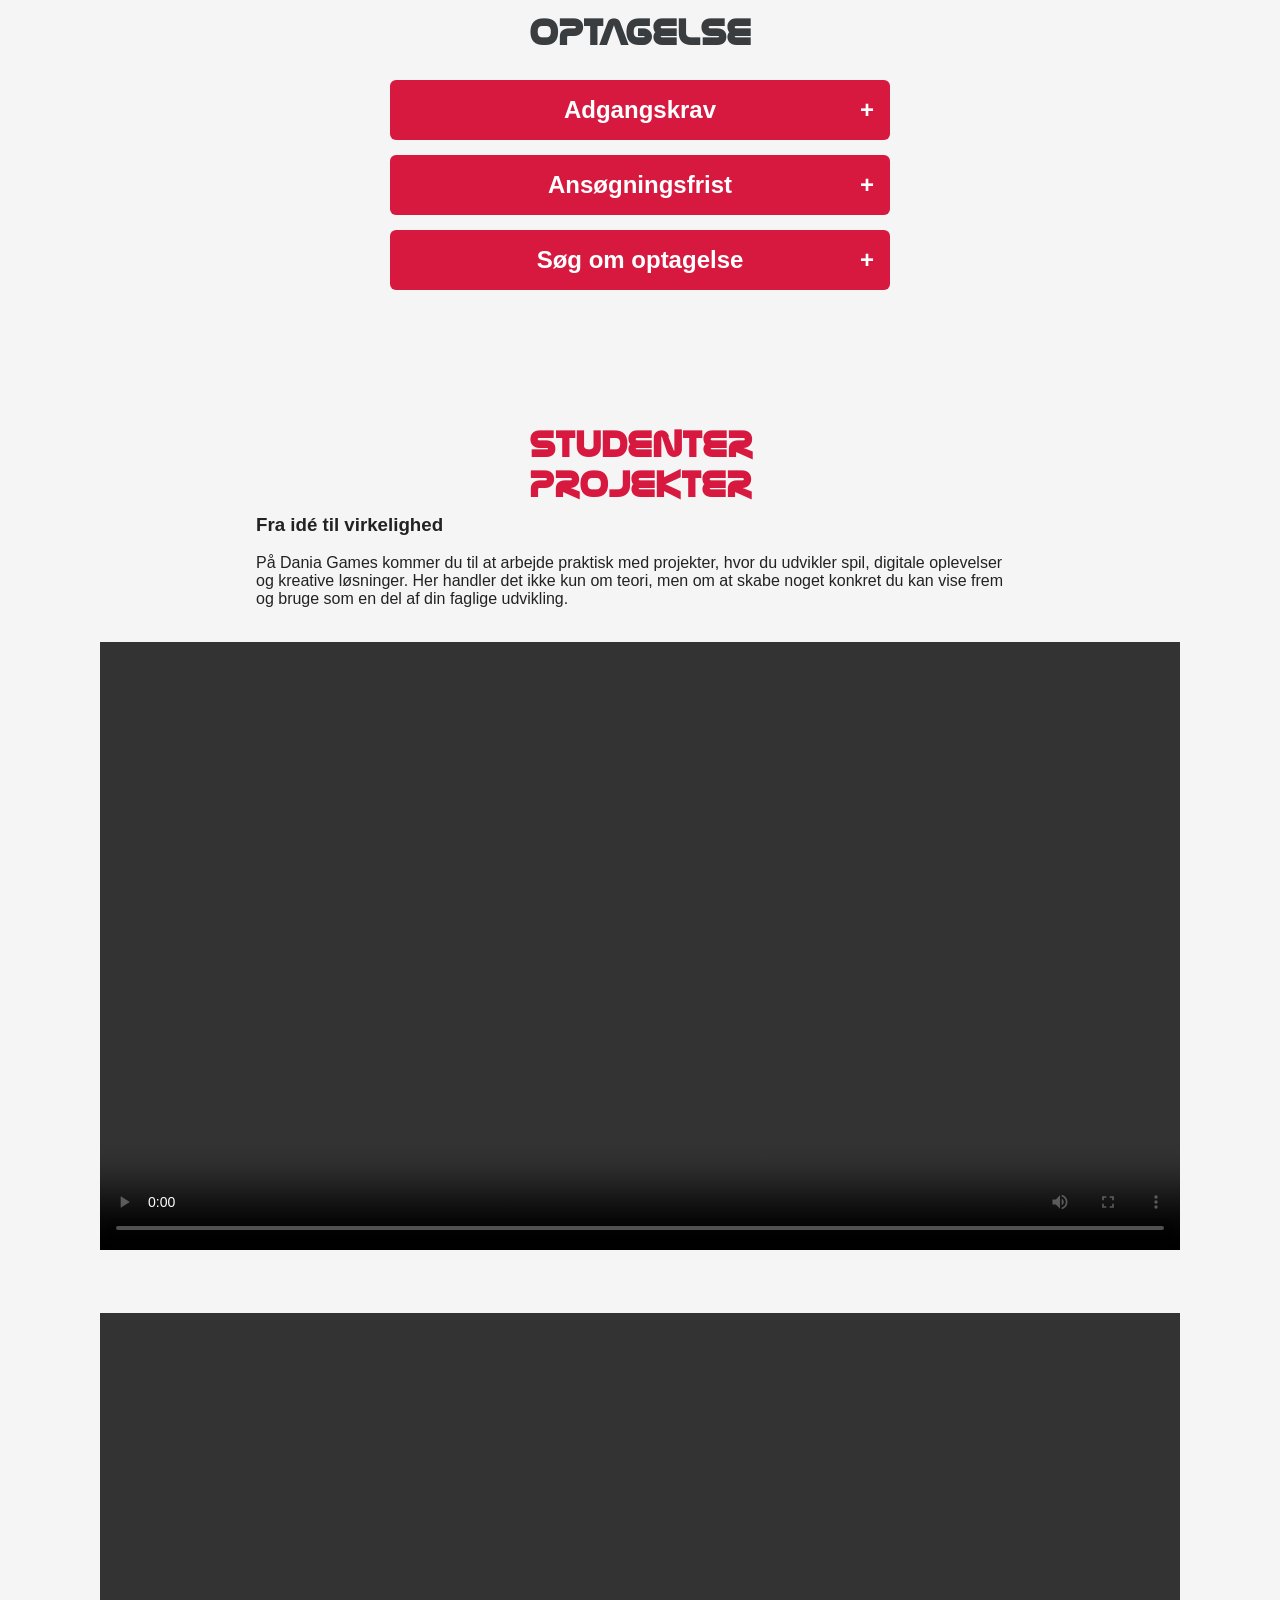
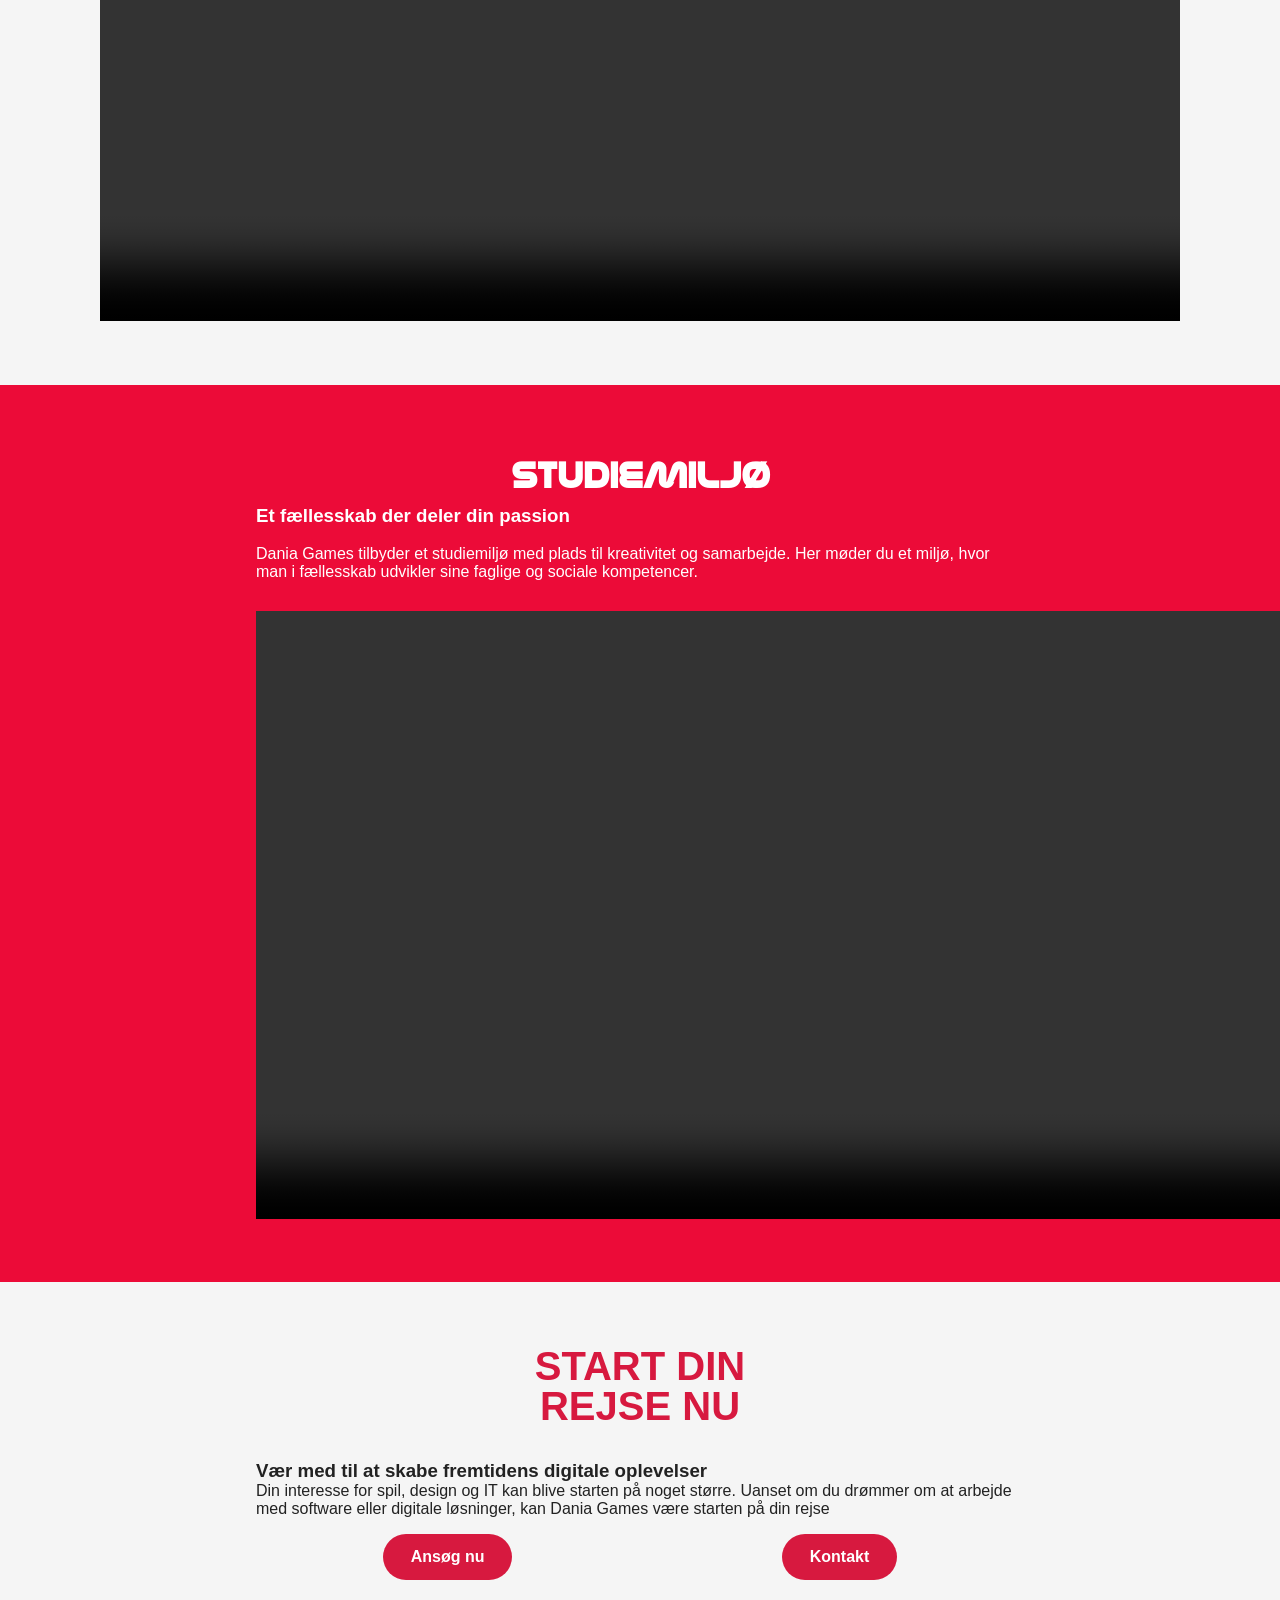
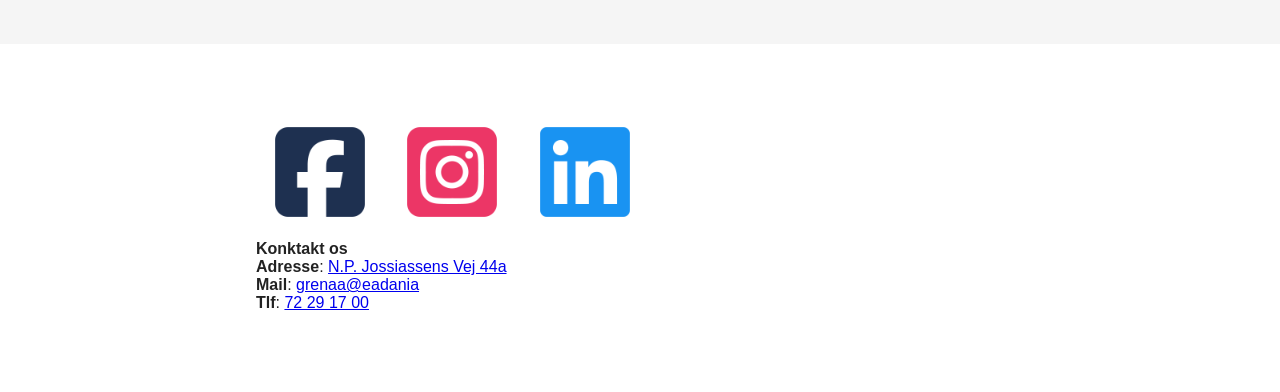
==== commit 6fdb6f10: "added arbejdspladser scroller with imgs" ====
--- a/index.html
+++ b/index.html
@@ -8,6 +8,7 @@
   <script src="slideshow.js"></script>
   <script src="hamburger-menu.js" defer></script>
   <script src="top-btn.js" defer></script>
+  <script src="ImgScroller.js" defer></script>
   <title>Dania Games | Uddannelser inden for spil IT og design</title>
   <meta name="description"
     content=" Hos Dania Games har du mulighed for at dykke ned i en verden af Spil, IT og digitalt design. Udforsk datamatiker, multimediedesigner og softwareudvikling og være med til at skabe fremtidens digitale oplevelser ">
@@ -211,6 +212,57 @@
         </div>
       </div>
     </section>
+	  
+	  <section class="Arbejdspladser" id="arbejdspladser">
+	  	<div class="container">
+		  	<h2>her arbejder tidligere studerende</h2>
+			<div class="scroller" data-direction="left" data-speed="slow">
+				<div class="scroller_inner">
+					<img src="imgs/Arbejdspladser/partner_3DRealms_Logo.svg" alt="3D Realms">
+					<img src="imgs/Arbejdspladser/partner_AfterWork.svg" alt="After Work Games">
+					<img src="imgs/Arbejdspladser/partner_Bedtime.webp" alt="Bedtime Digitatl Games">
+					<img src="imgs/Arbejdspladser/partner_BetaDwarf2.jpeg" alt="BetaDwarft Entertainment">
+					<img src="imgs/Arbejdspladser/partner_brightstar_embersword.png" alt="Embersword">
+					<img src="imgs/Arbejdspladser/partner_brightstar_studios.jpeg" alt="Brightstar Studios">
+					<img src="imgs/Arbejdspladser/partner_CEGO.webp" alt="CEGO">
+					<img src="imgs/Arbejdspladser/partner_ChopChop.png" alt="ChopChop Games">
+					<img src="imgs/Arbejdspladser/partner_CinderCatLogo.png" alt="CinderCat Games">
+					<img src="imgs/Arbejdspladser/partner_Coffee_Stain_Studios.png" alt="Coffee Stain Studios">
+					<img src="imgs/Arbejdspladser/partner_CrinkleCutGames.jpeg" alt="Crinkle Cut Games">
+					<img src="imgs/Arbejdspladser/partner_ECI.jpeg" alt="ECI Games">
+					<img src="imgs/Arbejdspladser/partner_FairGames-Necesse.png" alt="Fair Games">
+					<img src="imgs/Arbejdspladser/partner_Firebird.png" alt="Firebird Games">
+					<img src="imgs/Arbejdspladser/partner_fireslugstudios.jpeg" alt="Fireslag Studios">
+					<img src="imgs/Arbejdspladser/partner_flashbulb.png" alt="Flashbulb Games">
+					<img src="imgs/Arbejdspladser/partner_Funday.png" alt="Funday Games">
+					<img src="imgs/Arbejdspladser/partner_gameswing.png" alt="Game Swing">
+					<img src="imgs/Arbejdspladser/partner_Ghostship.png" alt="Ghost Ship Games">
+					<img src="imgs/Arbejdspladser/partner_gogo-galago.png" alt="Go Go Galago Games">
+					<img src="imgs/Arbejdspladser/partner_Invisible_Walls_transparent.png" alt="Invisible Walls">
+					<img src="imgs/Arbejdspladser/partner_IOI.png" alt="IO Interactive">
+					<img src="imgs/Arbejdspladser/partner_kong-orange.png" alt="Kong Orange">
+					<img src="imgs/Arbejdspladser/partner_LadyLuck.svg" alt="Lady Luck Games">
+					<img src="imgs/Arbejdspladser/partner_LEGO.png" alt="Lego">
+					<img src="imgs/Arbejdspladser/partner_lunch_money.png" alt="Lunch Money Games">
+					<img src="imgs/Arbejdspladser/partner_MoviestarPlanet.png" alt="Moviestar Planet">
+					<img src="imgs/Arbejdspladser/partner_Northplay.png" alt="Northplay">
+					<img src="imgs/Arbejdspladser/partner_portaplay.png" alt="Portaplay">
+					<img src="imgs/Arbejdspladser/partner_raw_power_games.jpeg" alt="Raw Power Games">
+					<img src="imgs/Arbejdspladser/partner_runic_dices.jpeg" alt="Runic Dices">
+					<img src="imgs/Arbejdspladser/partner_signsine.png" alt="SignSine">
+					<img src="imgs/Arbejdspladser/partner_Sirenix-Odin.png" alt="Sirenix Odin">
+					<img src="imgs/Arbejdspladser/partner_skybox_technologies.svg" alt="Skybox Technologies">
+					<img src="imgs/Arbejdspladser/partner_Slipgate_ironworks.png" alt="Slipgate Ironworks">
+					<img src="imgs/Arbejdspladser/partner_Spillehalen.png" alt="Spillehallen">
+					<img src="imgs/Arbejdspladser/partner_studio_sai.svg" alt="Studio Sai">
+					<img src="imgs/Arbejdspladser/partner_SYBO.webp" alt="SYBO Games">
+					<img src="imgs/Arbejdspladser/partner_tactile.jpeg" alt="Tactile">
+					<img src="imgs/Arbejdspladser/partner_Teacup.webp" alt="Teacup Games">
+					<img src="imgs/Arbejdspladser/partner_TrophyGames.png" alt="Trophy Games">
+				</div>
+			</div>
+		  </div>
+	  </section>
 
     <section class="requirements" id="optagelse">
       <div class="container">
--- a/styles.css
+++ b/styles.css
@@ -9,6 +9,10 @@
       font-family: Nasalization;
       src: url("Font/Nasalization.ttf") format("truetype");
     }
+
+html {
+	scroll-behavior: smooth;
+}
 
     body {
       background: #ffffff;
@@ -514,6 +518,69 @@
       margin: 0 auto;
     }
 
+.scroller {
+	
+}
+
+.scroller_inner img {
+	height: 128px;
+}
+
+
+.scroller_inner {
+	padding-block: 1rem;
+	desplay: flex;
+	flex-wrap: wrap;
+	gap: 16px;
+}
+
+.scroller[data-animated="true"] {
+	overflow: hidden;
+	webkit-mask: linear-gradient(
+	90deg,
+	transparent,
+	white 20%,
+	white 80%,
+	transparent
+	);
+	mask: linear-gradient(90deg, transparent, white 20%, white 80%, transparent);
+}
+
+.scroller[data-animated="true"] {
+	overflow: hidden;
+}
+
+.scroller[data-animated="true"] .scroller_inner {
+	width: max-content;
+	flex-wrap: nowrap;
+	animation: scroll var(--_animation-duration, 80s)
+		var(--_animation-direction,	forwards) linear
+		infinite;
+}
+
+.scroller[data-direction="right"] {
+	--_animation-direction: reverse;
+}
+
+.scroller[data-direction="left"] {
+	--_animation-direction: forwards;
+}
+
+.scroller[data-speed="fast"] {
+	--_animation-speed:40s;
+}
+
+.scroller[data-speed="slow"] {
+	--_animation-speed:100s;
+}
+
+@keyframes scroll {
+	to {
+		transform: translate(calc(-50% - 0.5rem));
+	}
+}
+
+
     /* Desktop/tablet styling */
     @media(min-width:768px) {
 
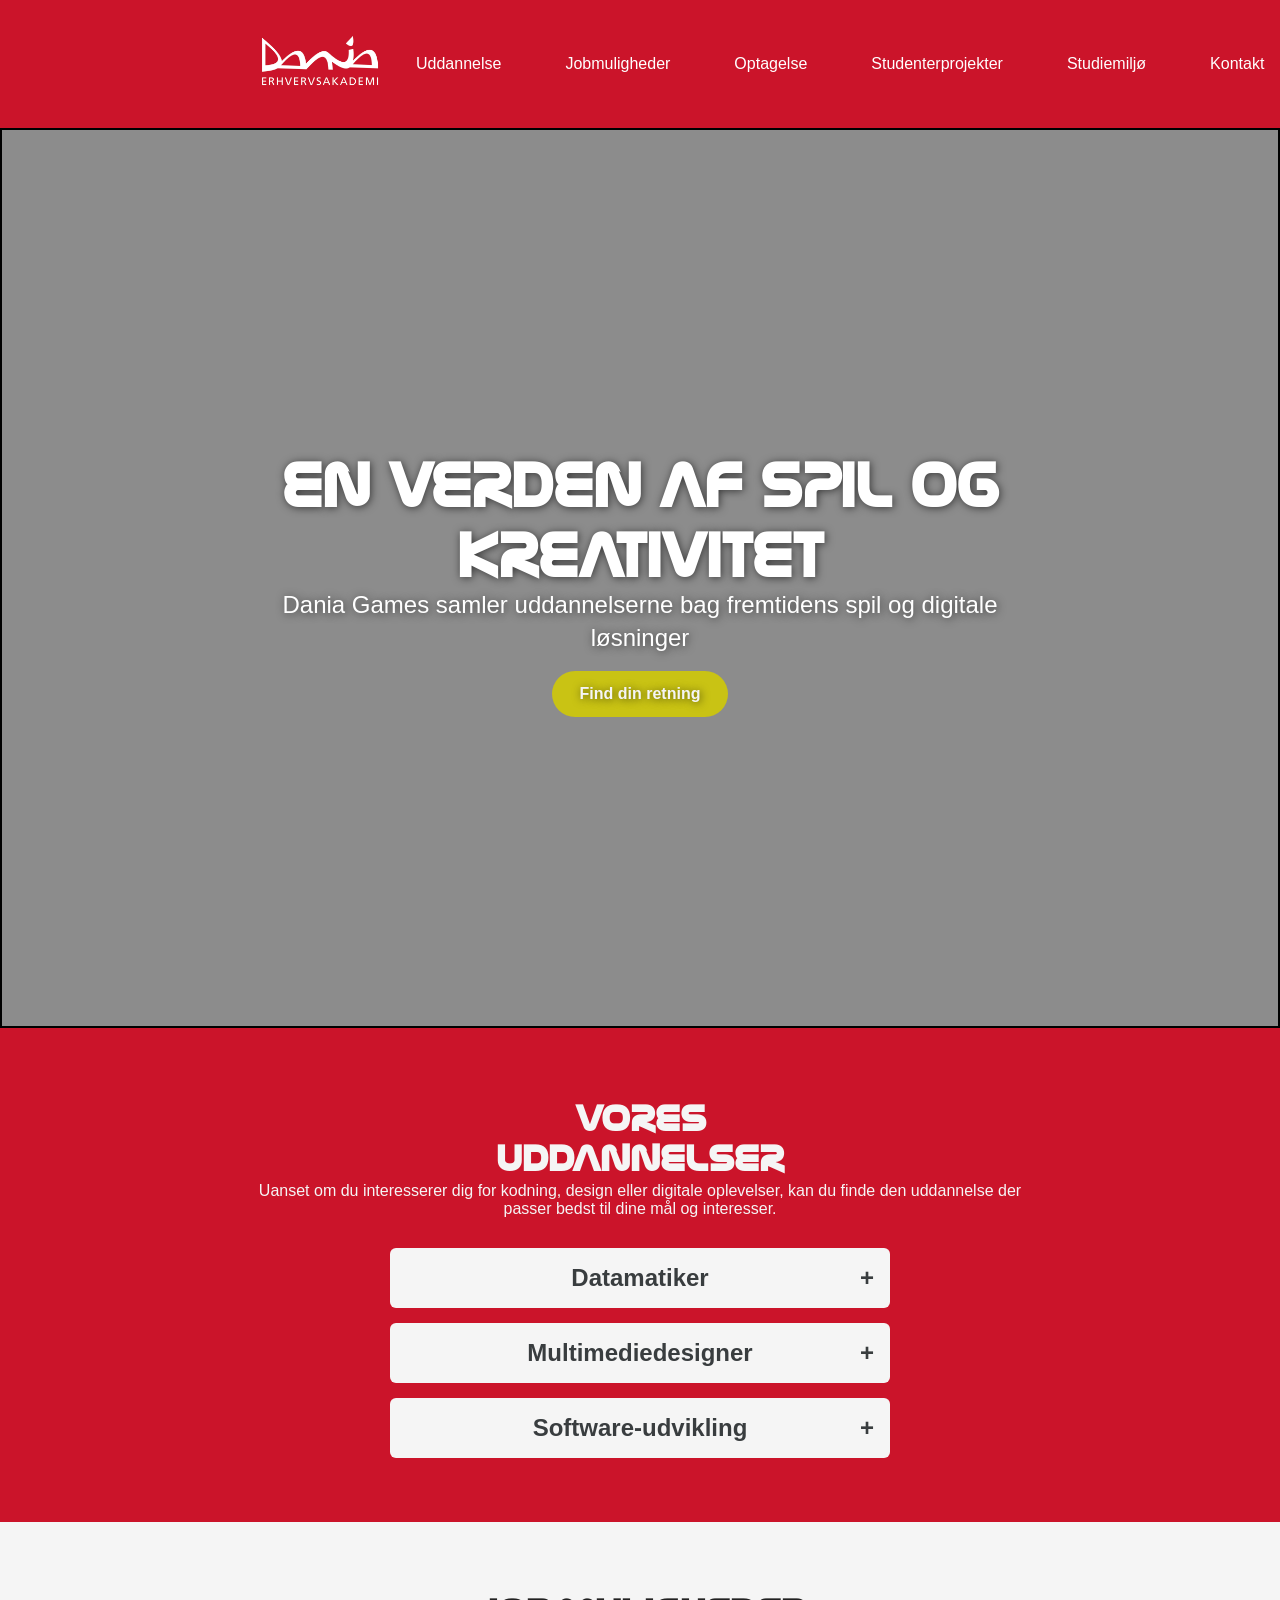
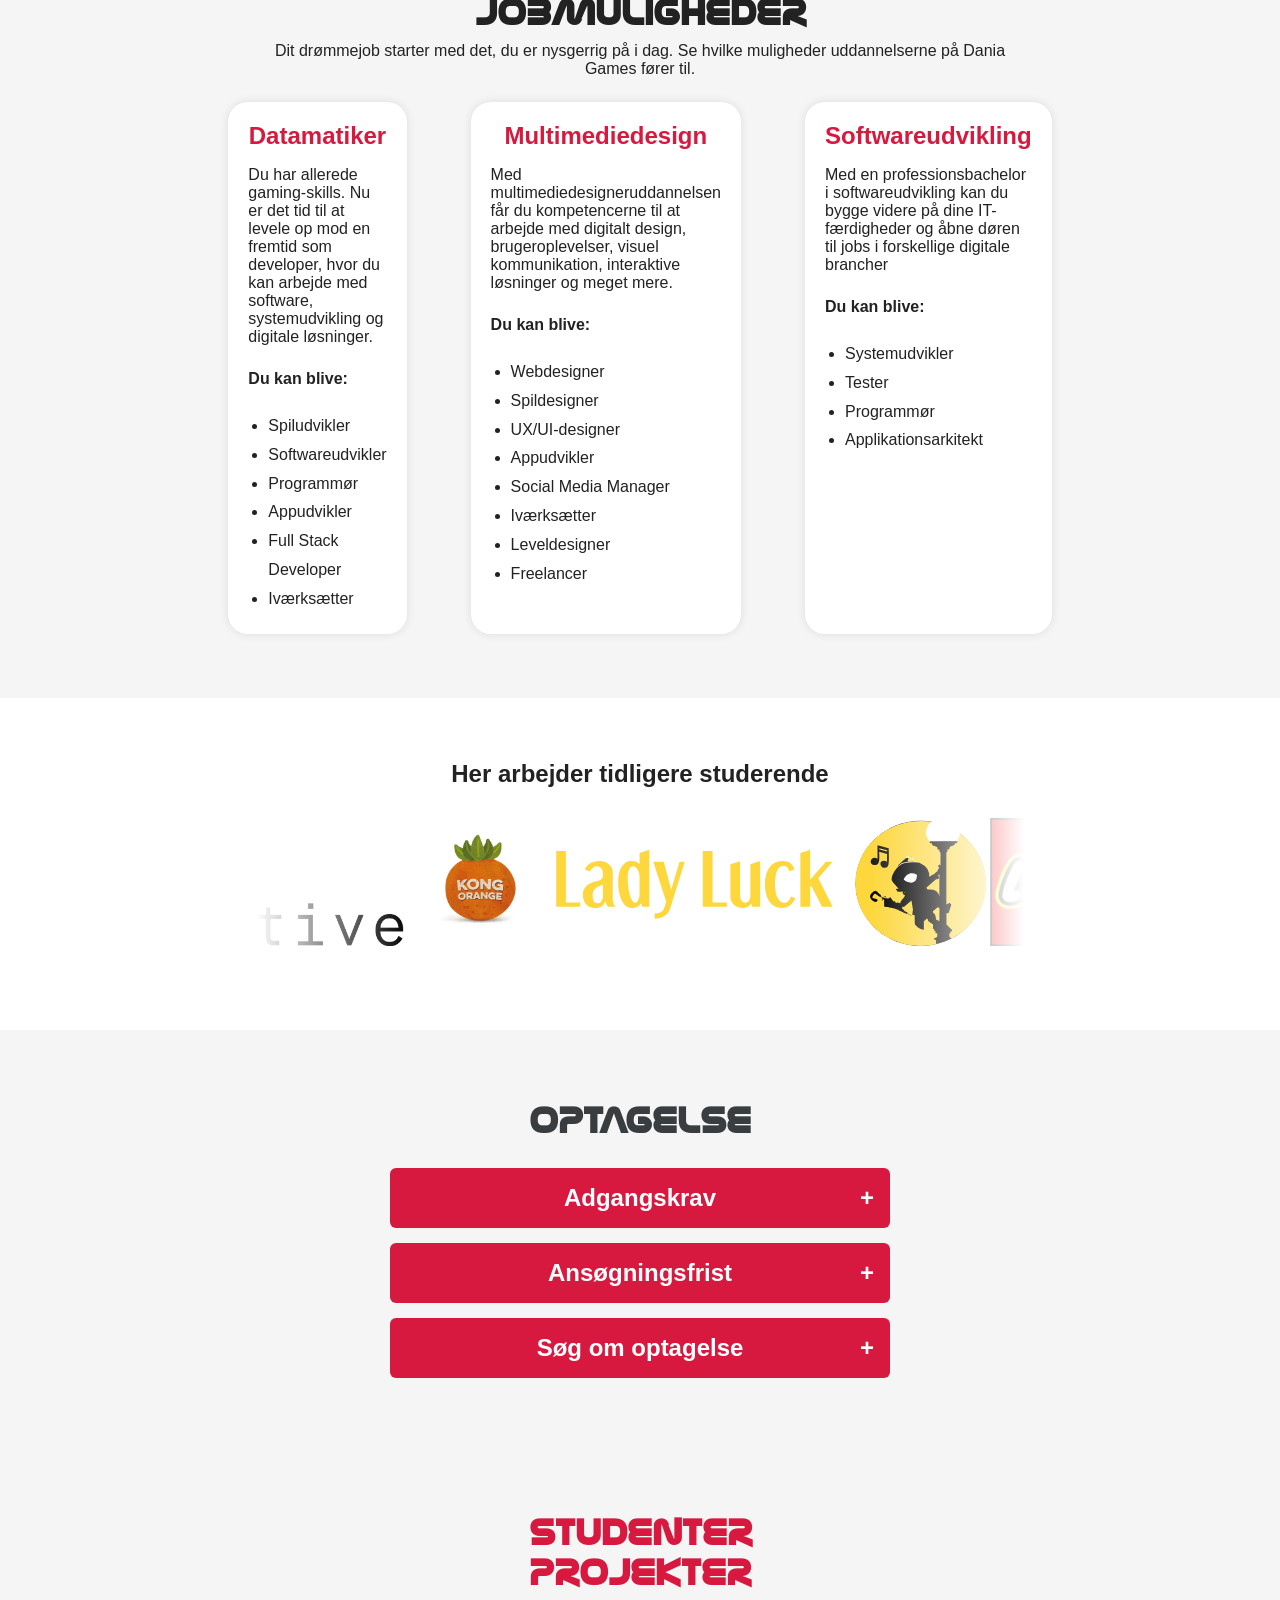
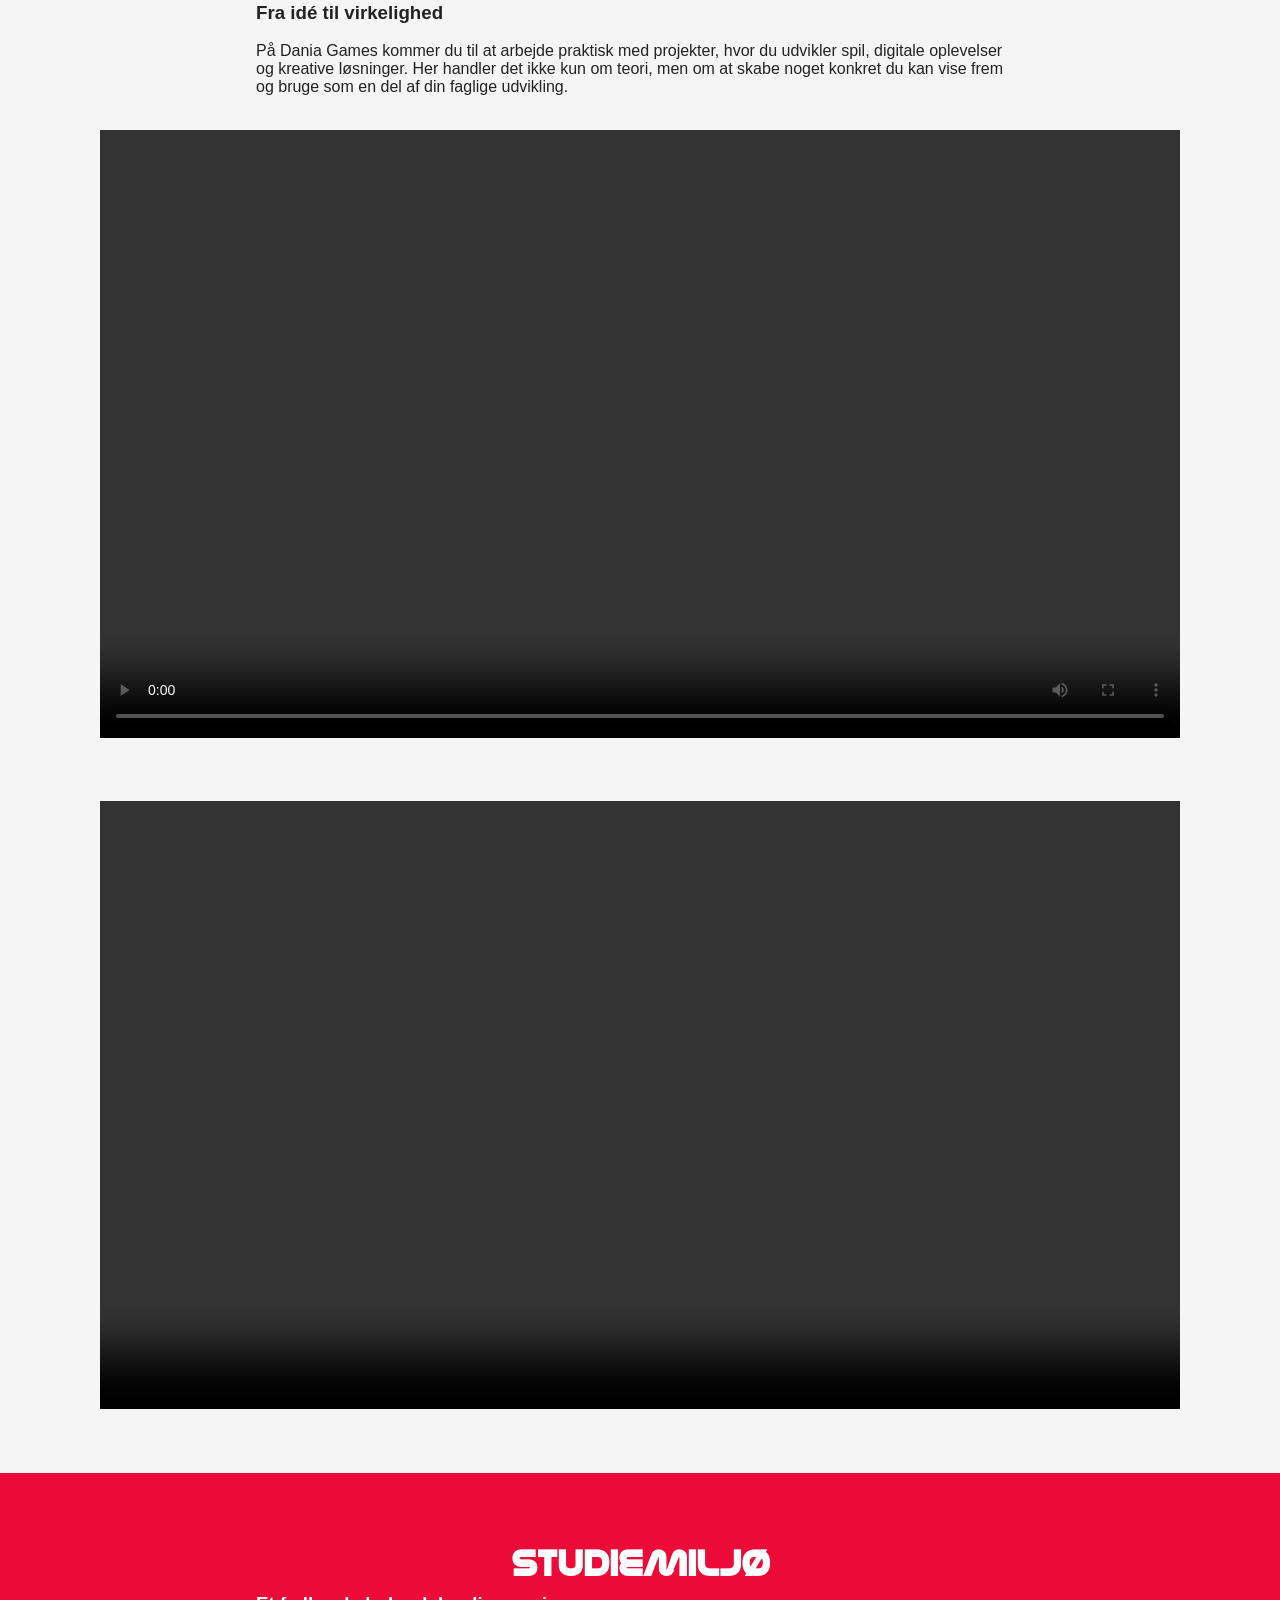
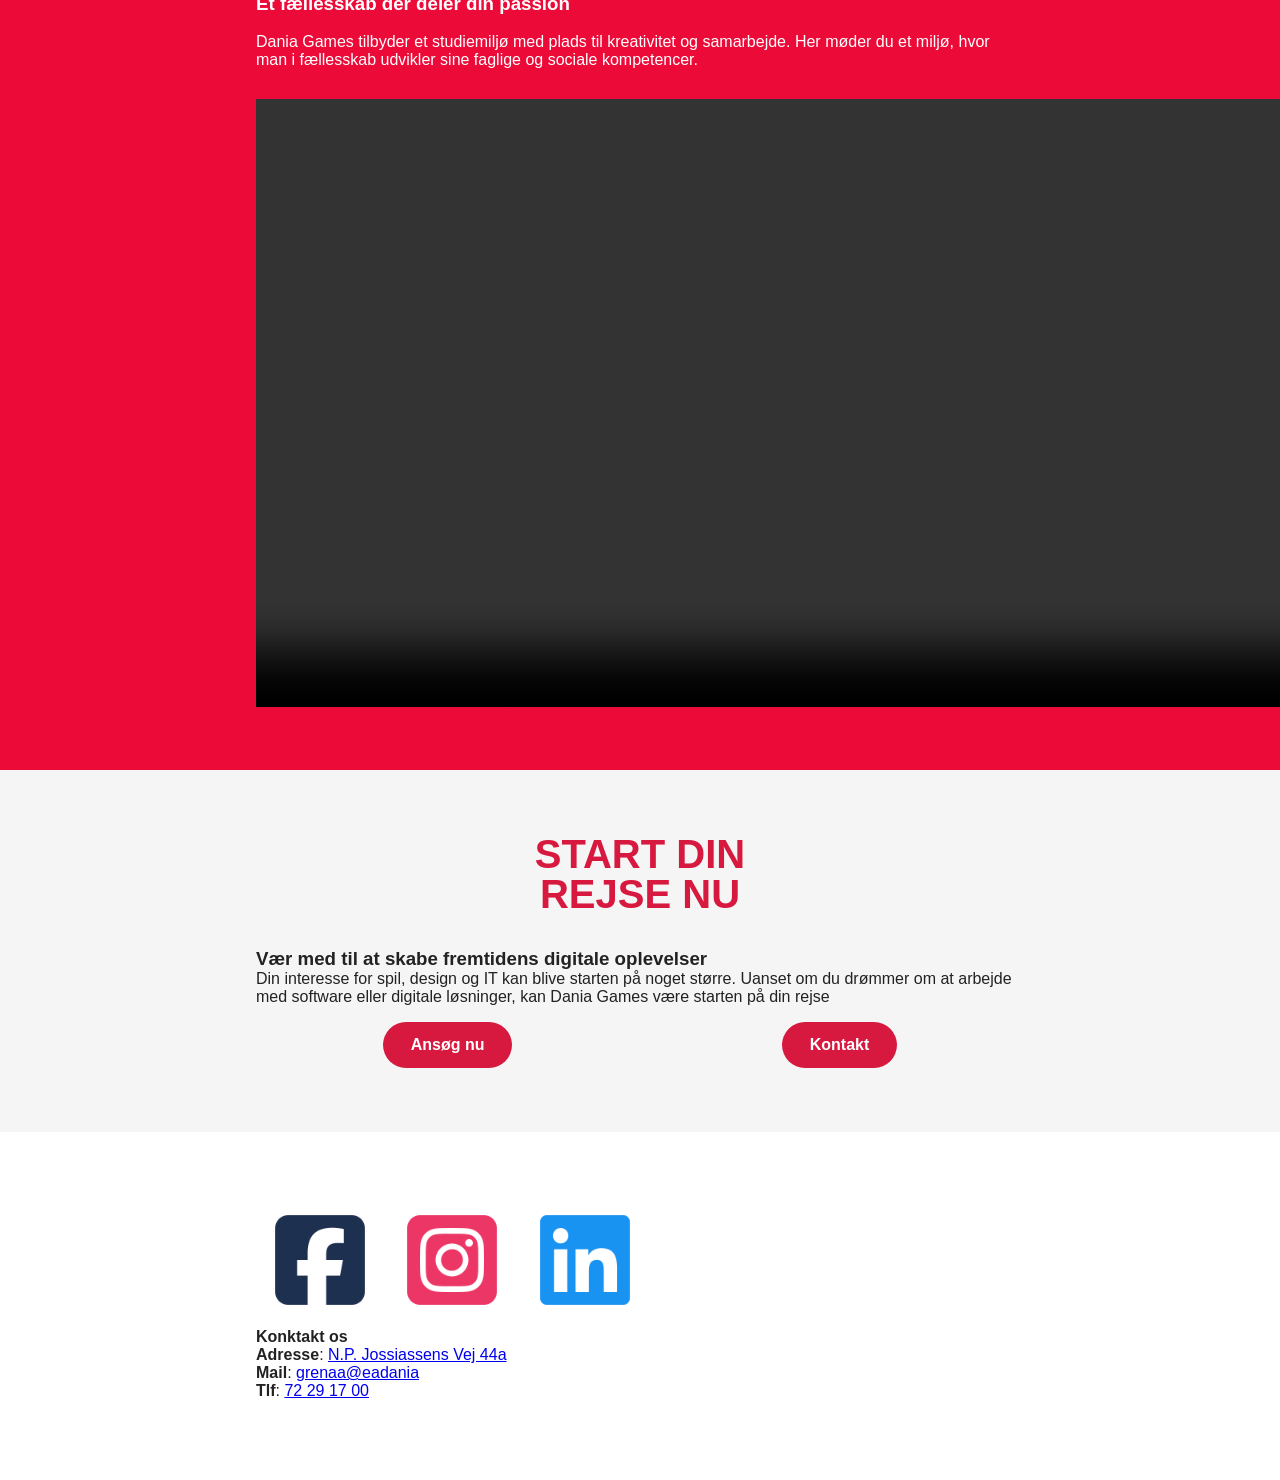
==== commit 31cdd1b6: "fix" ====
--- a/index.html
+++ b/index.html
@@ -215,8 +215,8 @@
 	  
 	  <section class="Arbejdspladser" id="arbejdspladser">
 	  	<div class="container">
-		  	<h2>her arbejder tidligere studerende</h2>
-			<div class="scroller" data-direction="left" data-speed="slow">
+		  	<h2>Her arbejder tidligere studerende</h2>
+			<div class="scroller" data-direction="" data-speed="slow">
 				<div class="scroller_inner">
 					<img src="imgs/Arbejdspladser/partner_3DRealms_Logo.svg" alt="3D Realms">
 					<img src="imgs/Arbejdspladser/partner_AfterWork.svg" alt="After Work Games">
--- a/styles.css
+++ b/styles.css
@@ -559,19 +559,19 @@
 }
 
 .scroller[data-direction="right"] {
-	--_animation-direction: reverse;
+	_animation-direction: reverse;
 }
 
 .scroller[data-direction="left"] {
-	--_animation-direction: forwards;
+	_animation-direction: forwards;
 }
 
 .scroller[data-speed="fast"] {
-	--_animation-speed:40s;
+	_animation-speed:40s;
 }
 
 .scroller[data-speed="slow"] {
-	--_animation-speed:100s;
+	_animation-speed:100s;
 }
 
 @keyframes scroll {
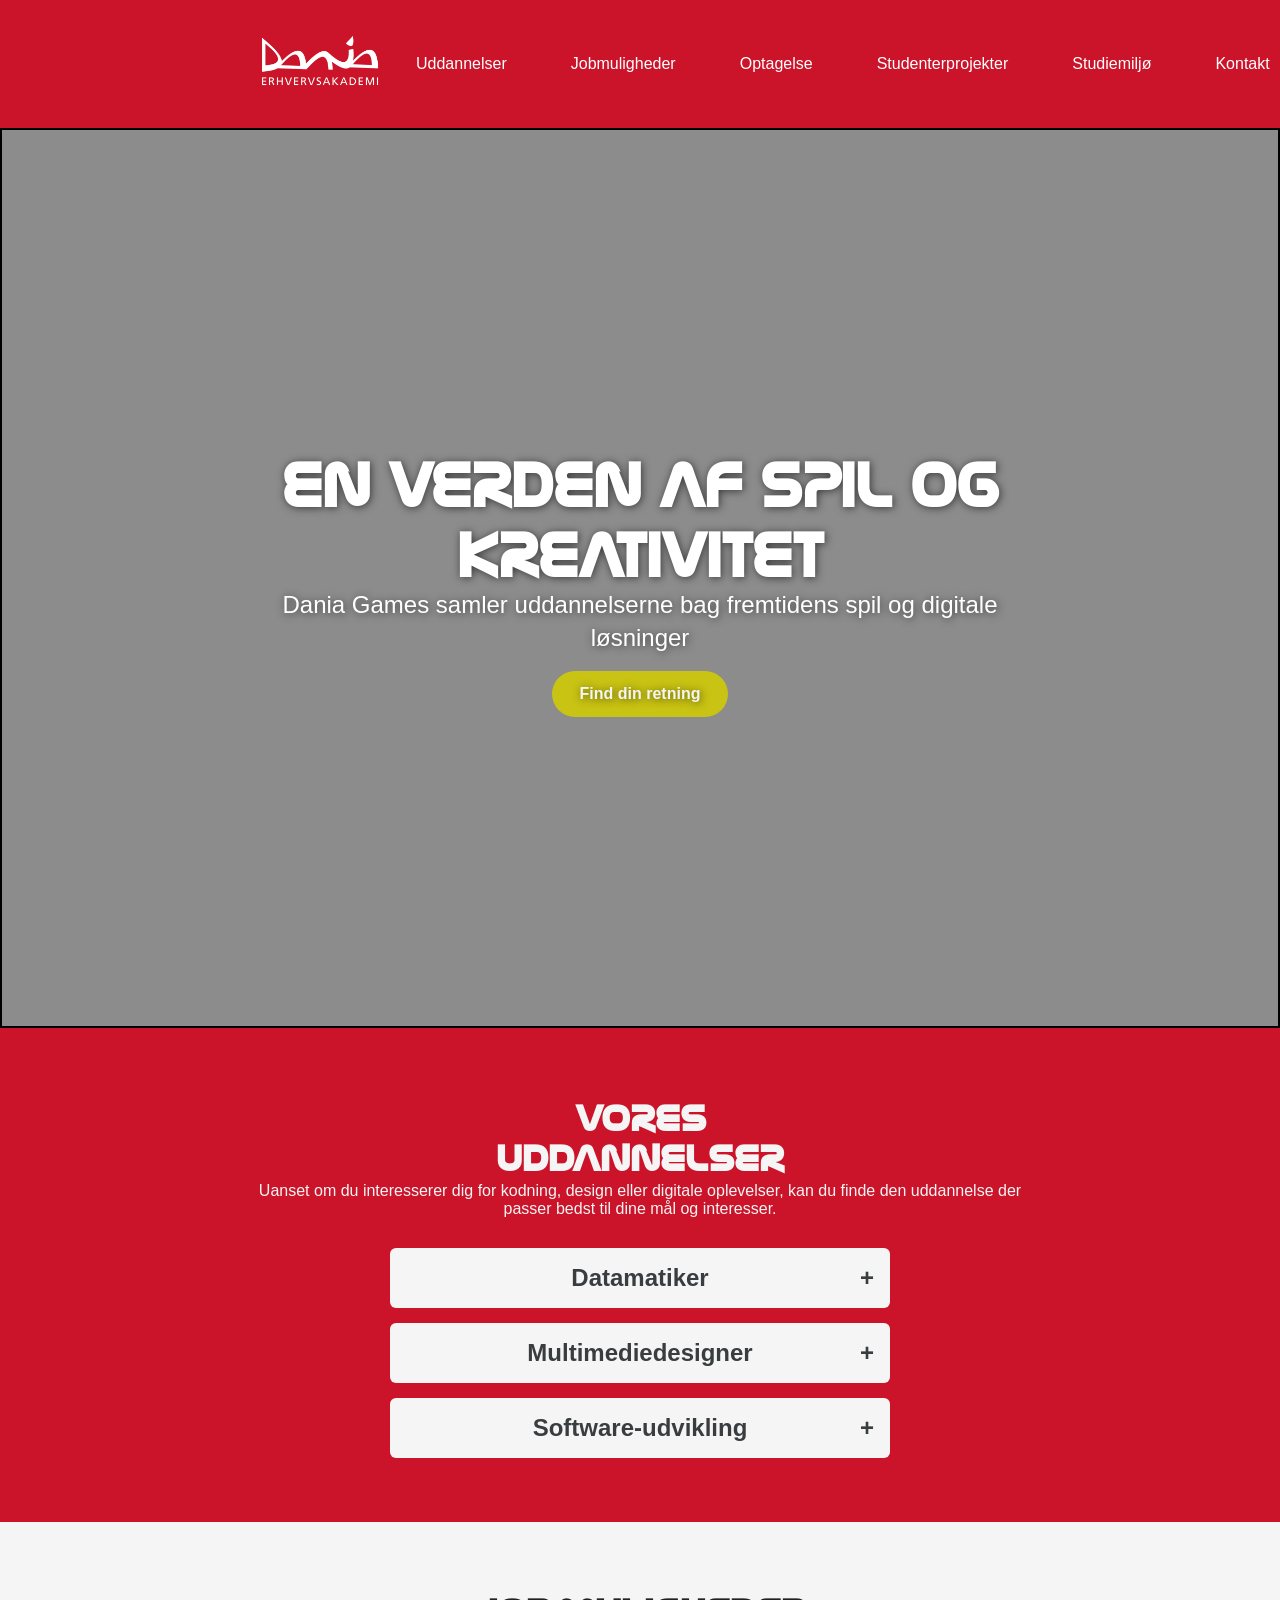
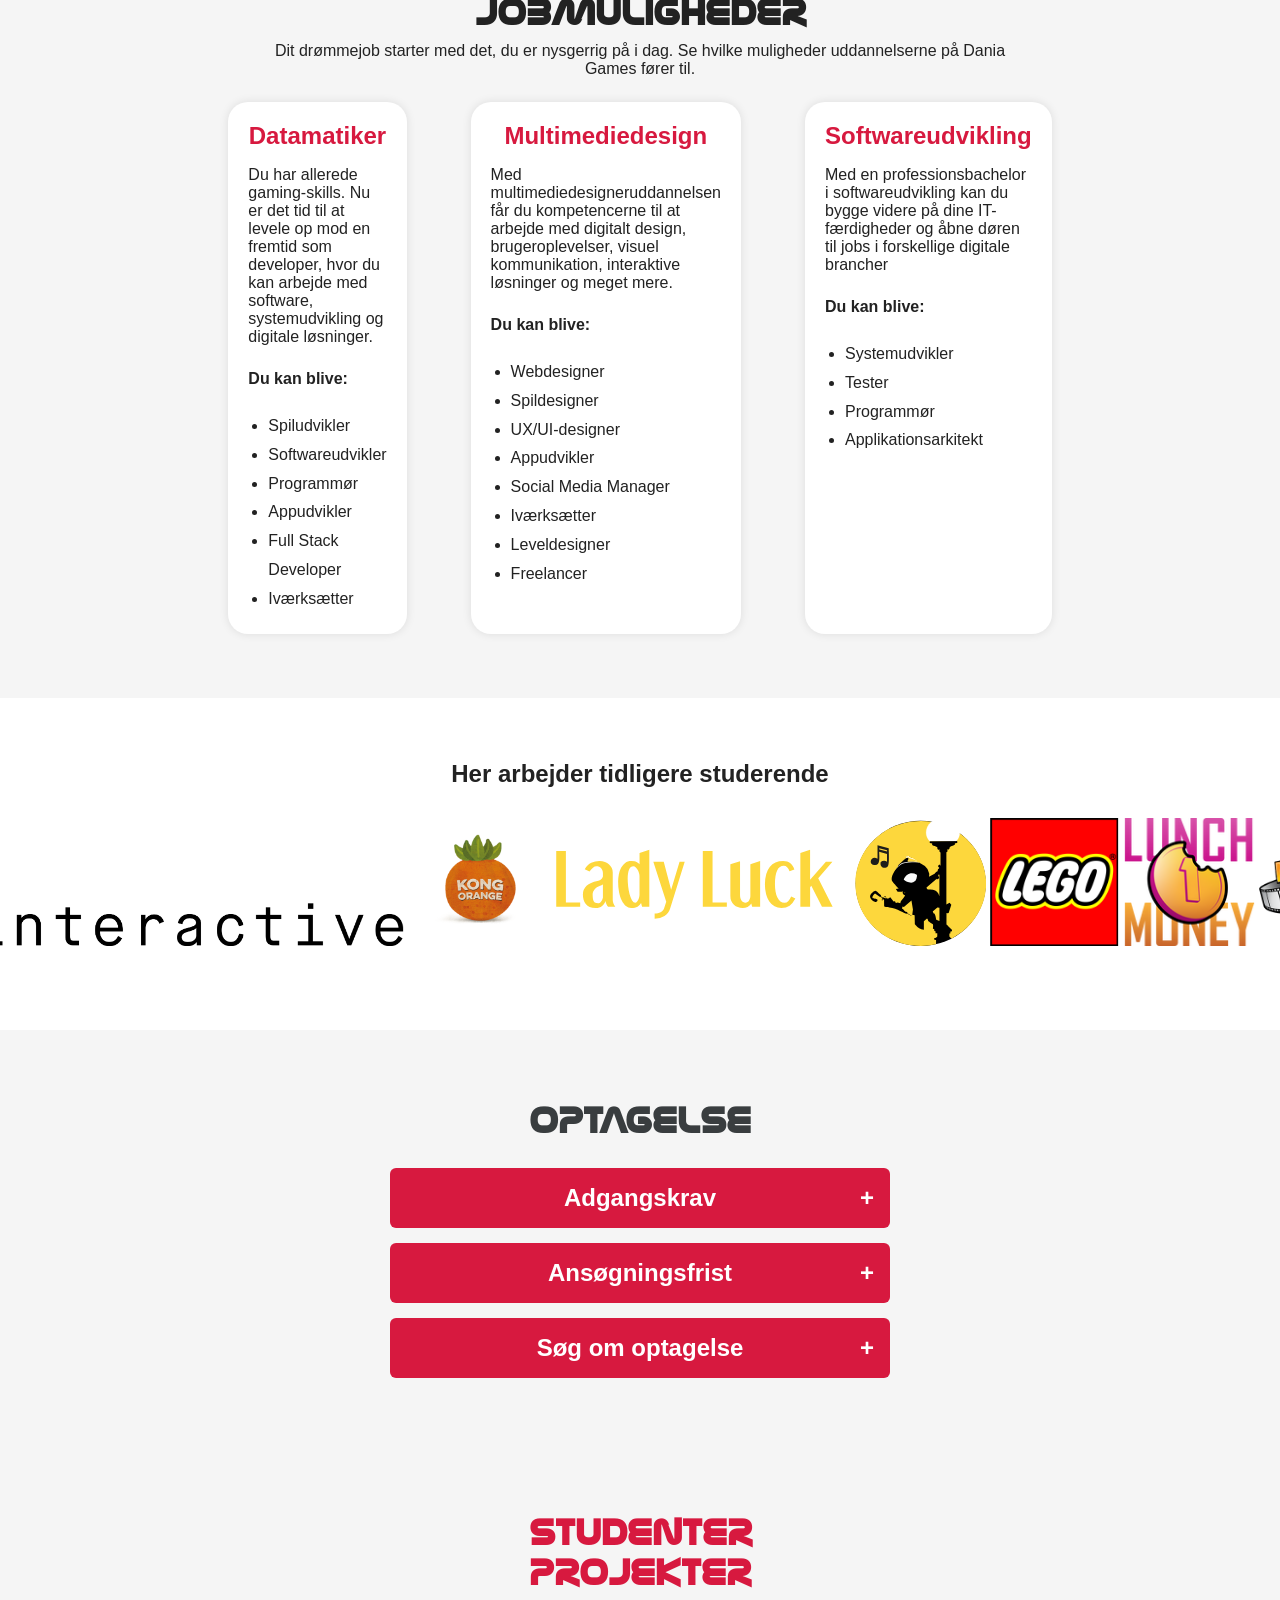
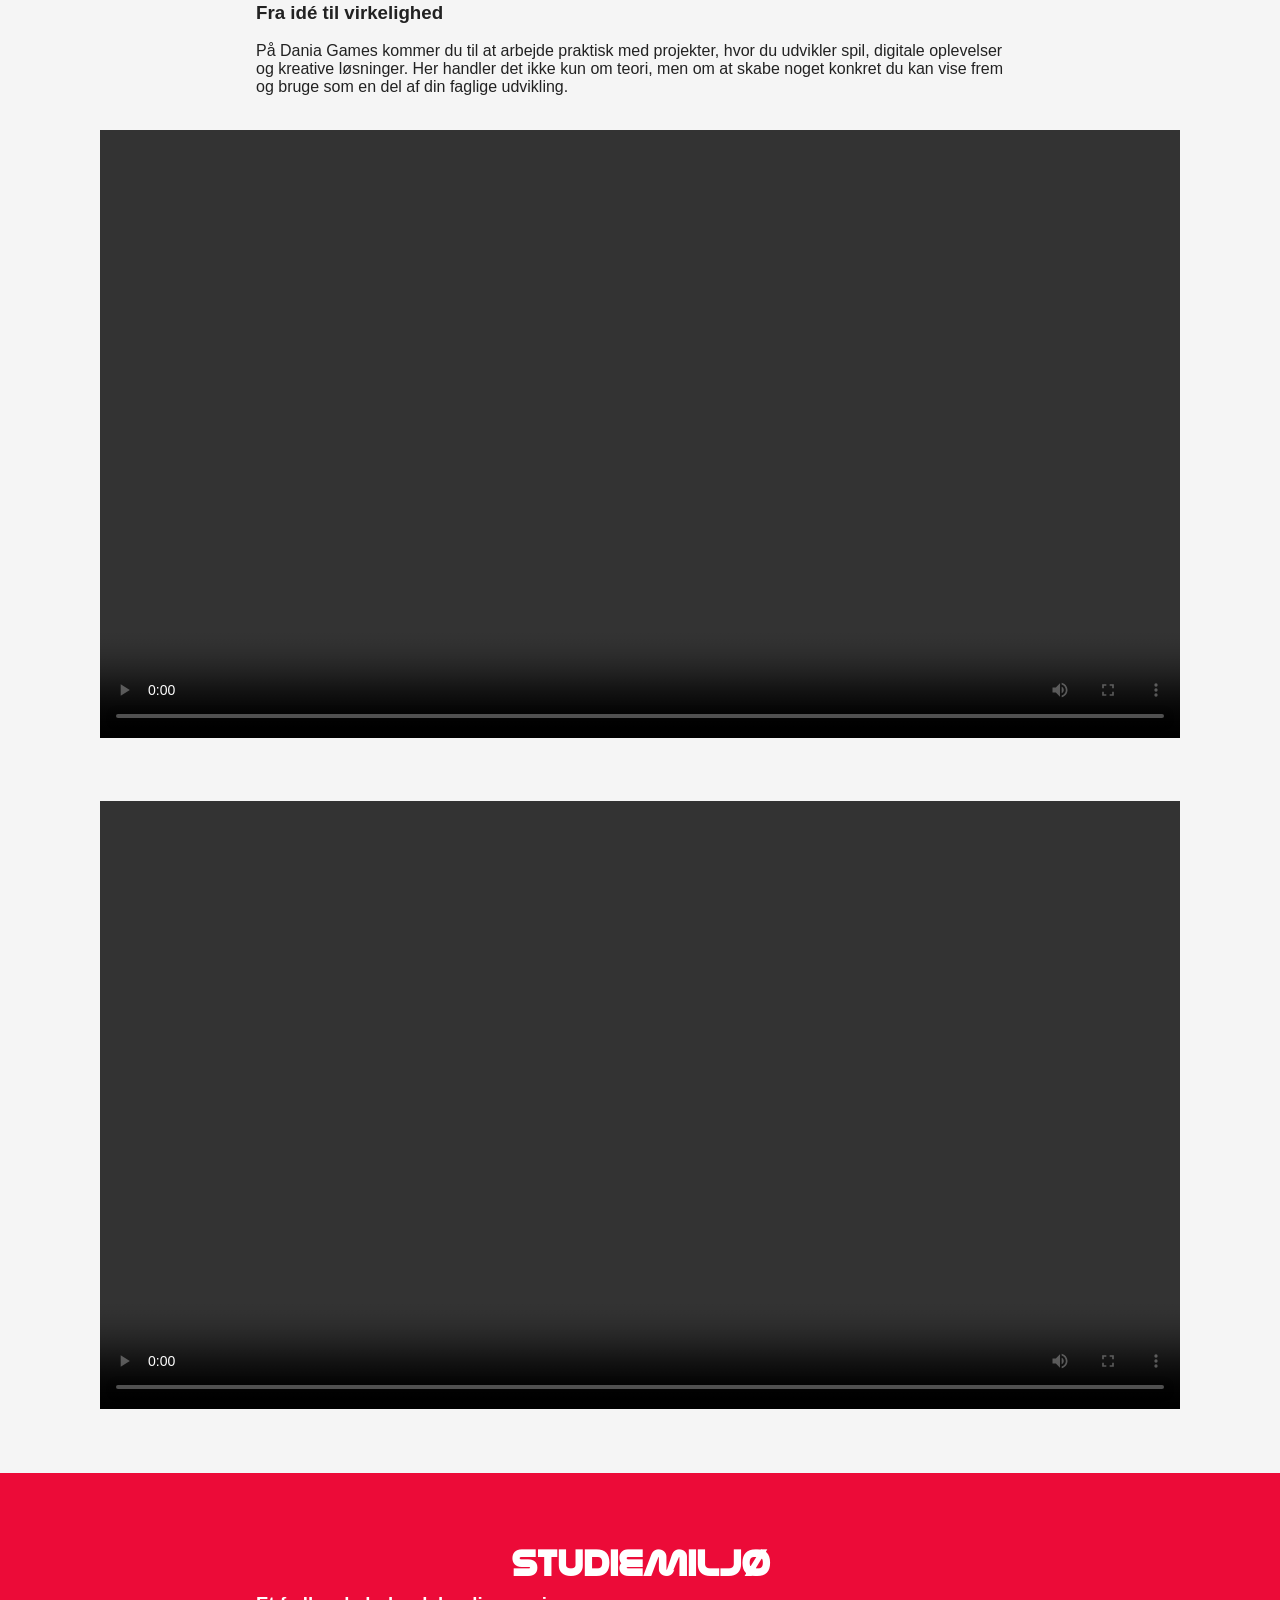
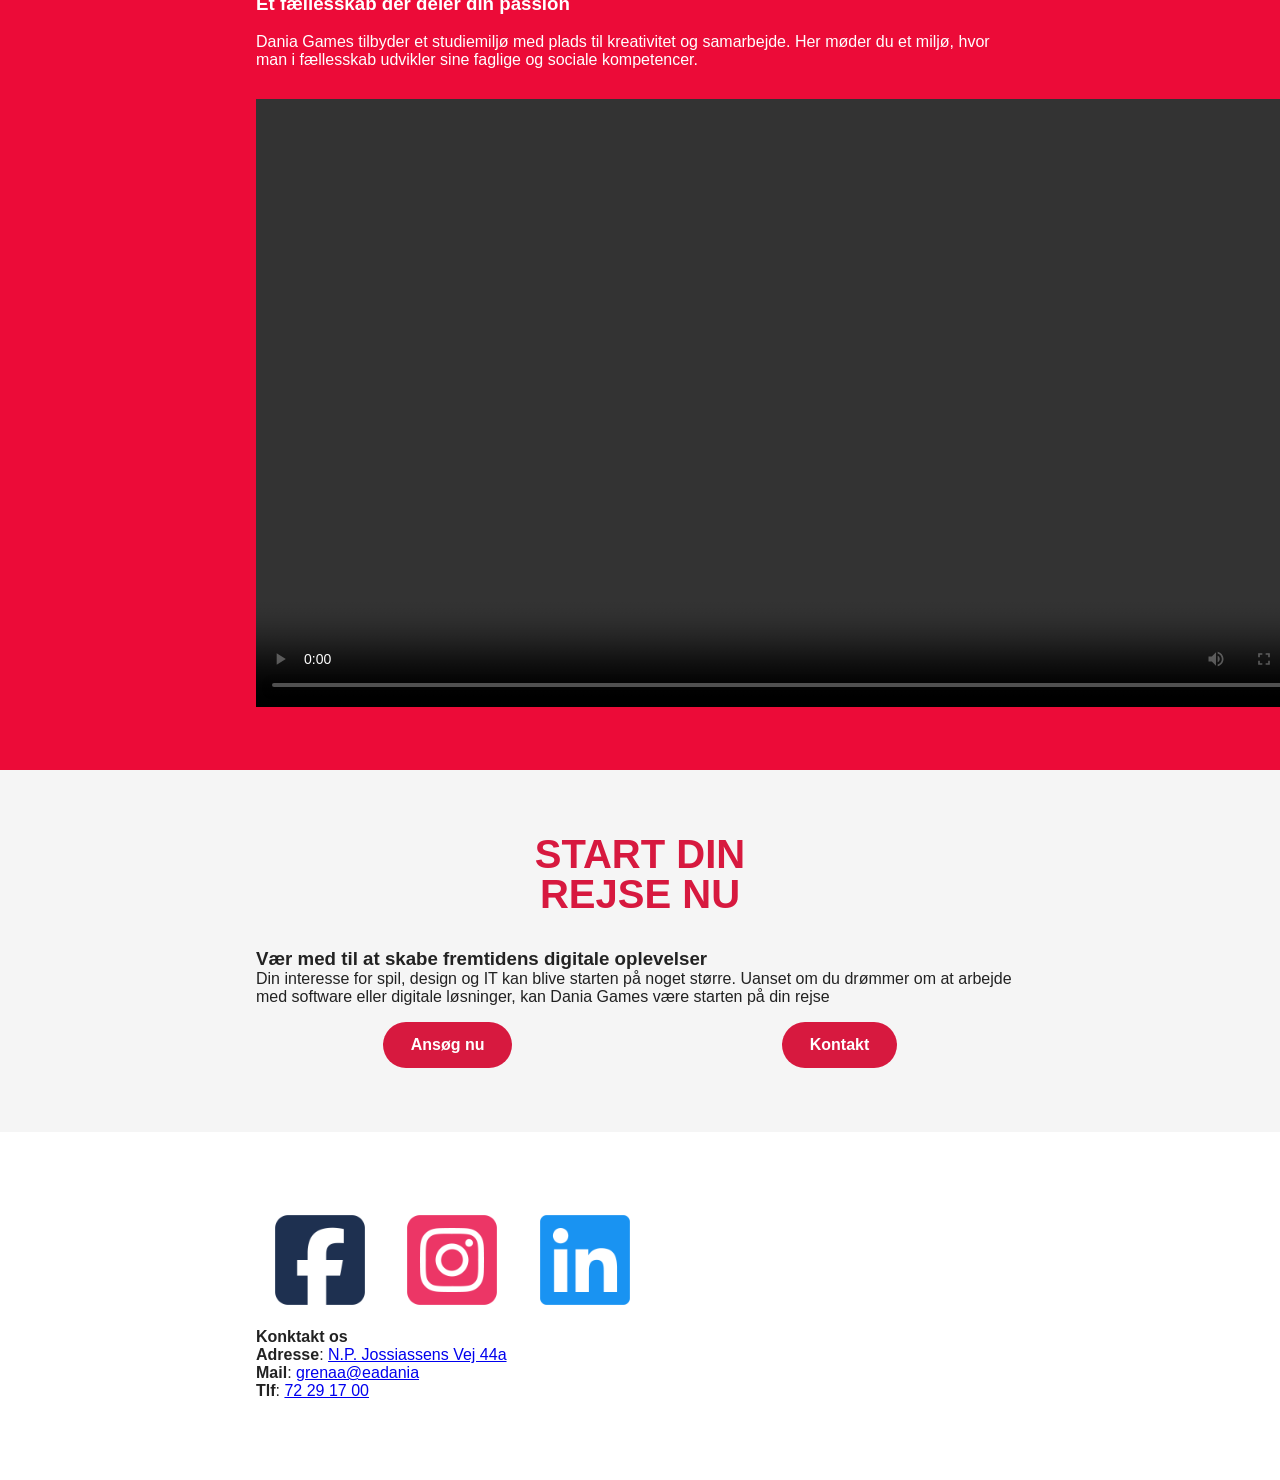
==== commit a38b73ce: "update" ====
--- a/index.html
+++ b/index.html
@@ -27,7 +27,7 @@
         <span></span>
       </div>
       <ul class="menu" id="menu">
-        <li><a class="OpenPage" href="#uddannelser">Uddannelse</a></li>
+        <li><a class="OpenPage" href="#uddannelser">Uddannelser</a></li>
         <li><a href="#drømmejob">Jobmuligheder</a></li>
         <li><a href="#optagelse">Optagelse</a></li>
         <li><a href="#studenterprojekter">Studenterprojekter</a></li>
@@ -220,7 +220,7 @@
 				<div class="scroller_inner">
 					<img src="imgs/Arbejdspladser/partner_3DRealms_Logo.svg" alt="3D Realms">
 					<img src="imgs/Arbejdspladser/partner_AfterWork.svg" alt="After Work Games">
-					<img src="imgs/Arbejdspladser/partner_Bedtime.webp" alt="Bedtime Digitatl Games">
+					<img src="imgs/Arbejdspladser/partner_Bedtime.webp" alt="Bedtime Digitatl Games" style="background-color: black">
 					<img src="imgs/Arbejdspladser/partner_BetaDwarf2.jpeg" alt="BetaDwarft Entertainment">
 					<img src="imgs/Arbejdspladser/partner_brightstar_embersword.png" alt="Embersword">
 					<img src="imgs/Arbejdspladser/partner_brightstar_studios.jpeg" alt="Brightstar Studios">
--- a/styles.css
+++ b/styles.css
@@ -105,6 +105,7 @@
       display: flex;
       justify-content: center;
       padding-block: 32px;
+	  scroll-margin-top: 128px;
     }
 
     h2 {
@@ -534,21 +535,7 @@
 	gap: 16px;
 }
 
-.scroller[data-animated="true"] {
-	overflow: hidden;
-	webkit-mask: linear-gradient(
-	90deg,
-	transparent,
-	white 20%,
-	white 80%,
-	transparent
-	);
-	mask: linear-gradient(90deg, transparent, white 20%, white 80%, transparent);
-}
-
-.scroller[data-animated="true"] {
-	overflow: hidden;
-}
+
 
 .scroller[data-animated="true"] .scroller_inner {
 	width: max-content;
